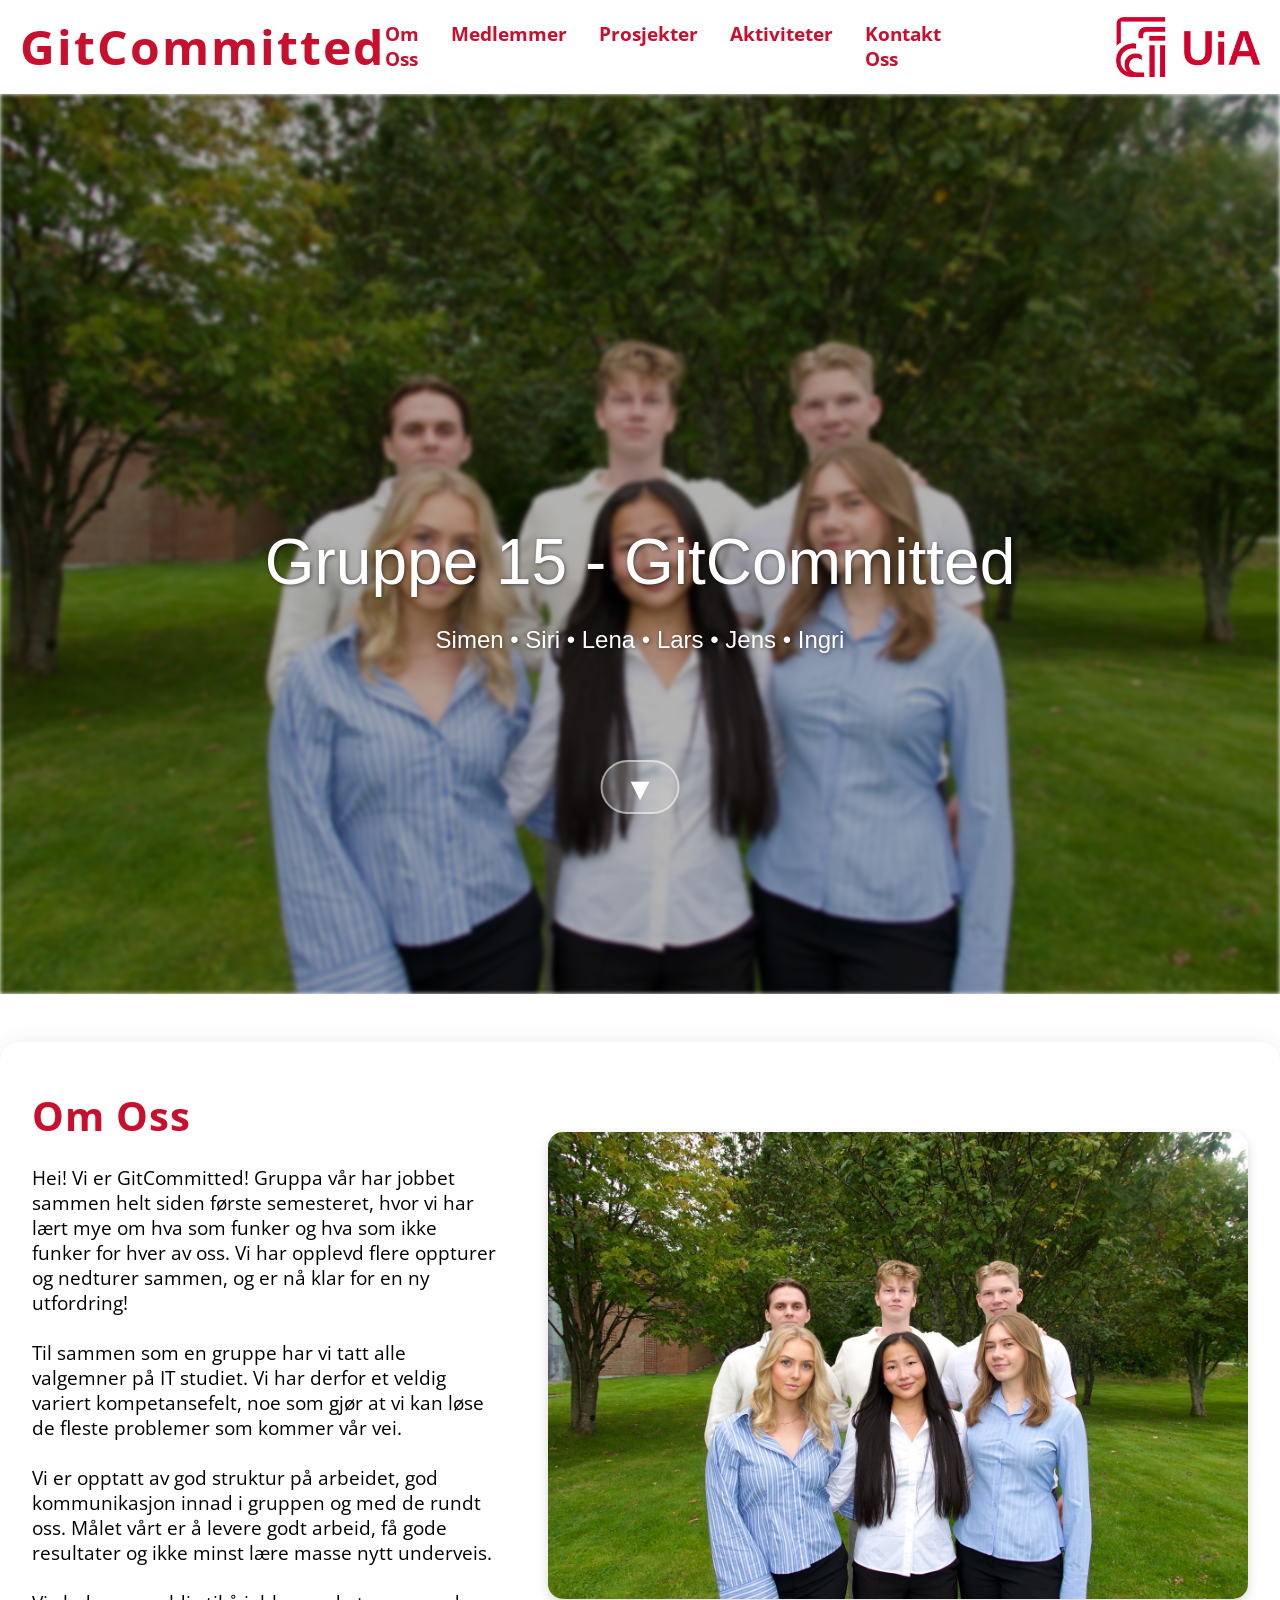
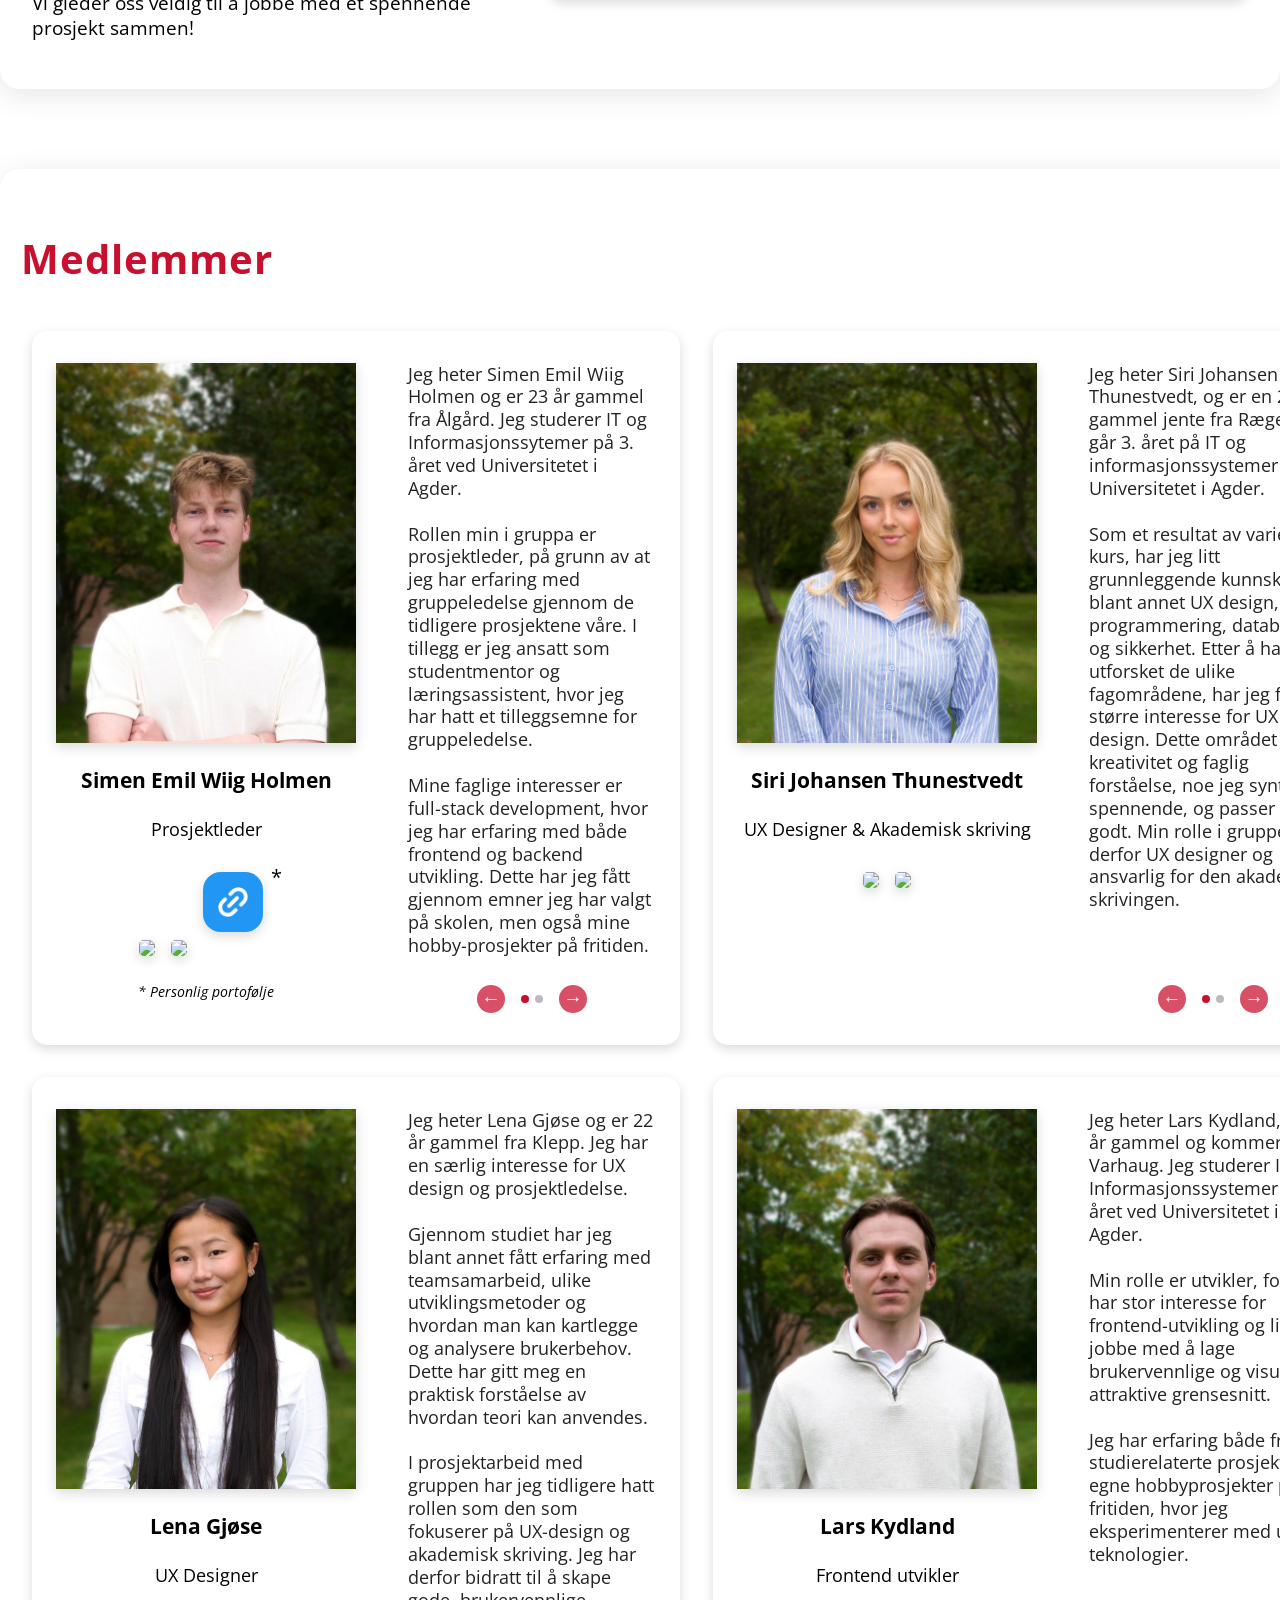
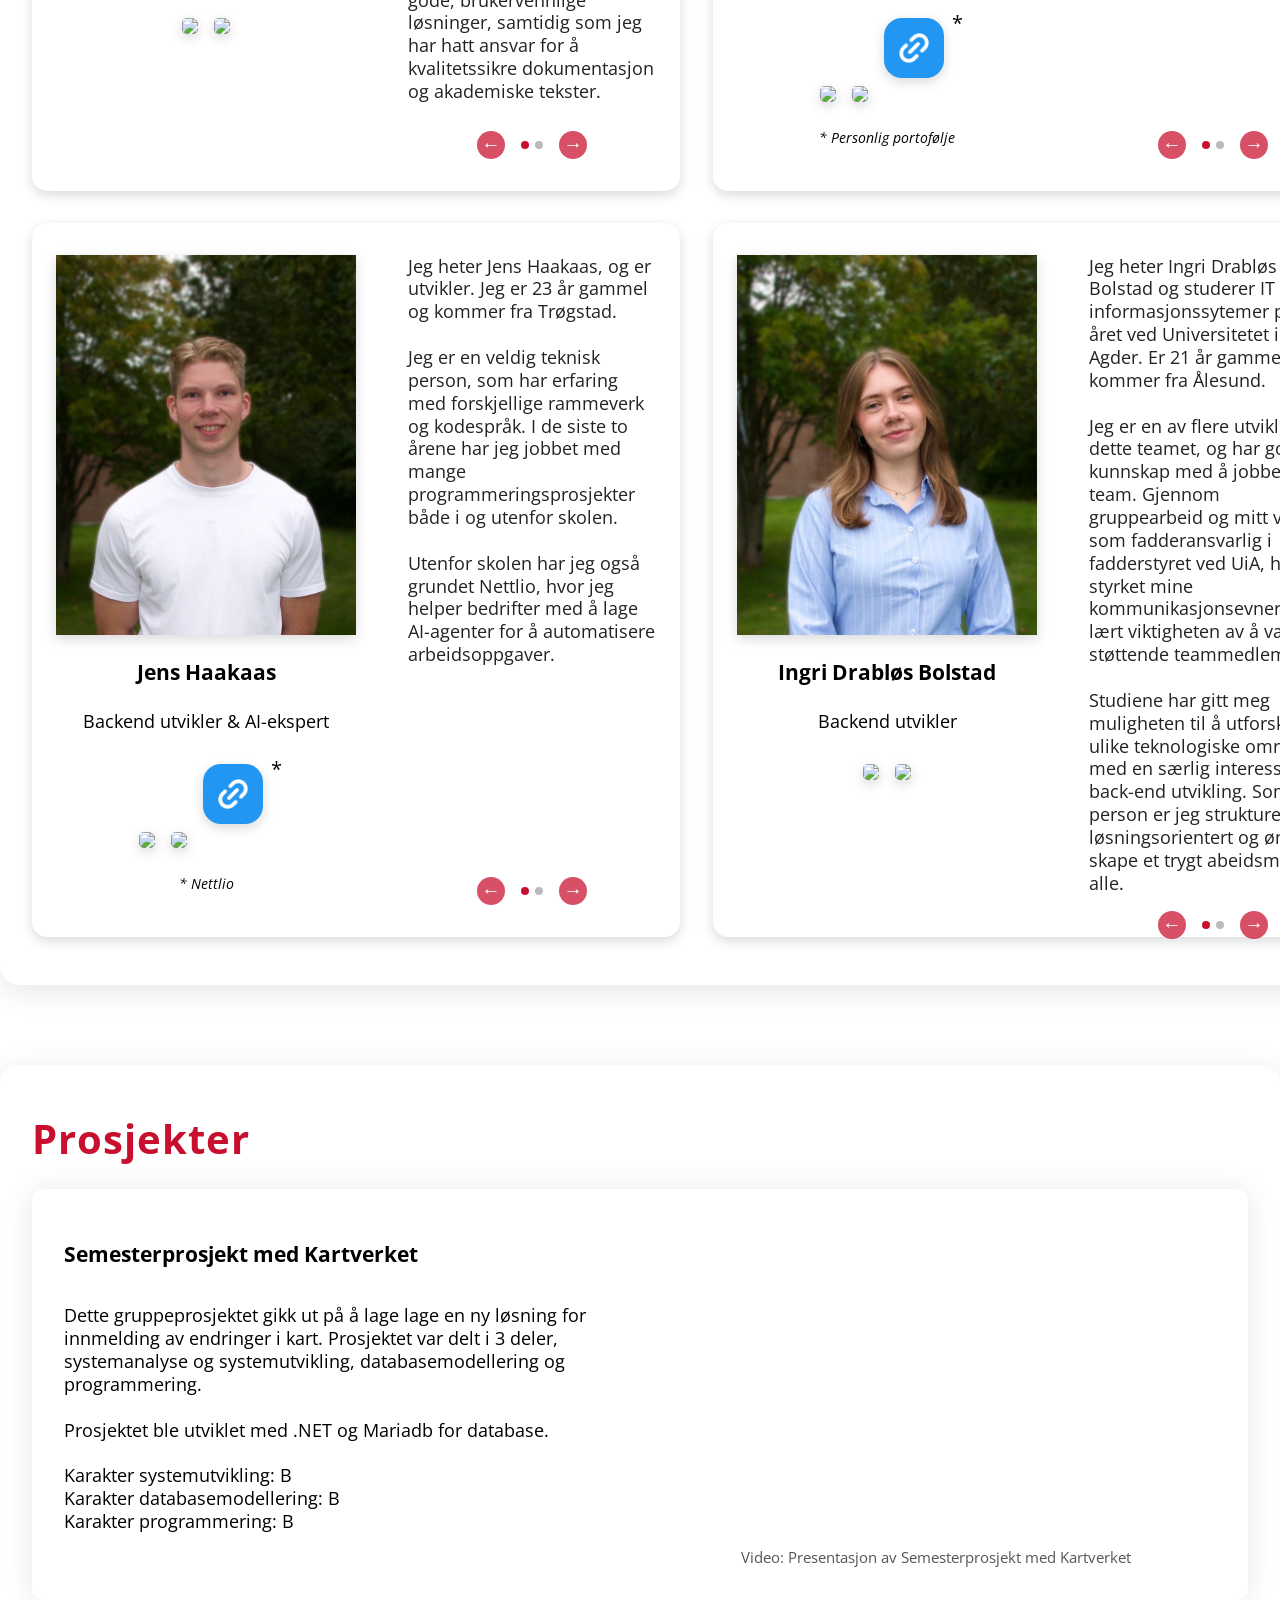
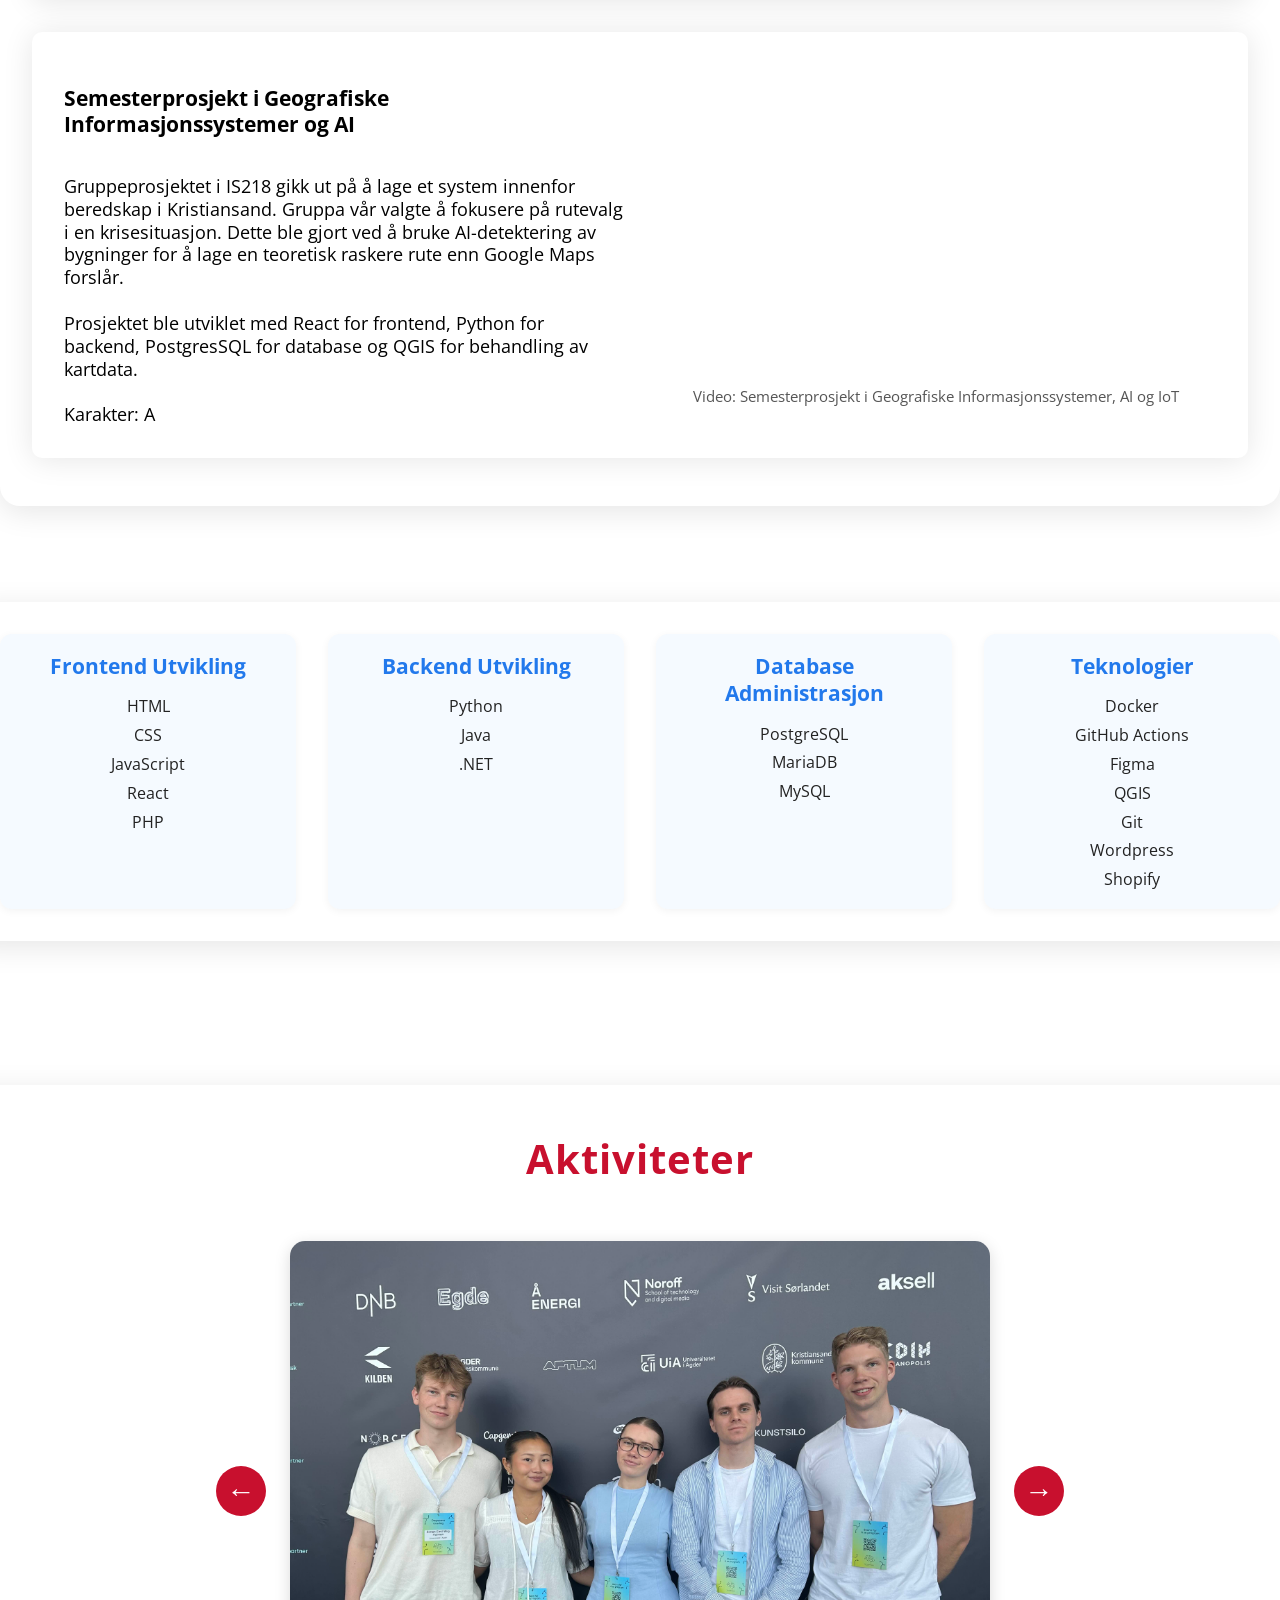
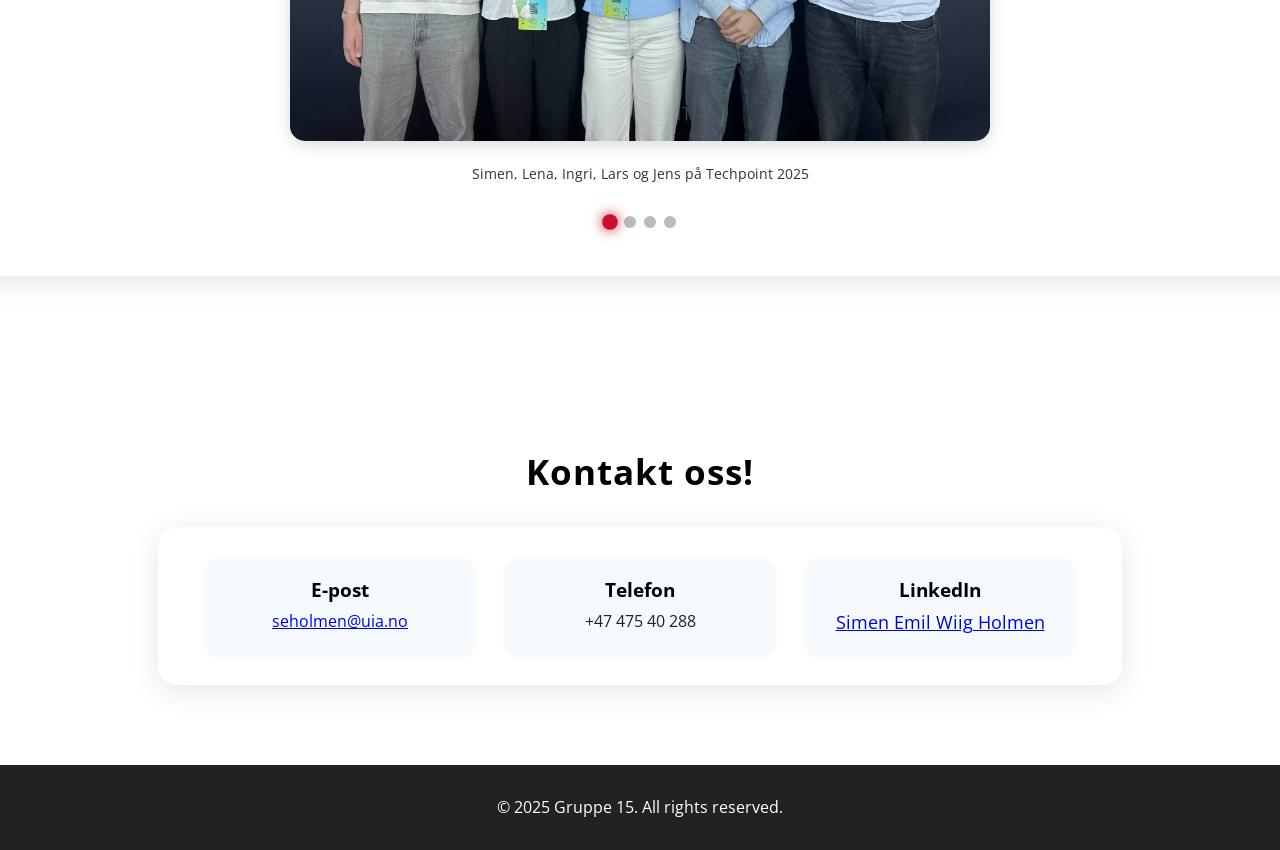
==== index.html @ b27c9c51 "nye bilder og oppdatert informasjon for medlemmene." ====
<!DOCTYPE html>
<html lang="en">

<head>
    <meta charset="UTF-8">
    <meta name="viewport" content="width=device-width, initial-scale=1.0">
    <title>Gruppe 15</title>
    <link href="https://fonts.googleapis.com/css?family=Open+Sans:400,700&display=swap" rel="stylesheet">
    <link rel="stylesheet" href="style.css">
</head>

<body>
    <header>
        <h1 id="group">GitCommitted</h1>
        <nav>
            <ul>
                <li><a href="#omoss">Om Oss</a></li>
                <li><a href="#medlemmer">Medlemmer</a></li>
                <li><a href="#prosjekter">Prosjekter</a></li>
                <li><a href="#aktiviteter">Aktiviteter</a></li>
                <li><a href="#kontaktoss">Kontakt Oss</a></li>
            </ul>
        </nav>
        <div class="header-image">
            <img src="bilder\uia-icon.png" alt="Uia logo">
        </div>
    </header>

    <div class="full-picture">
        <div class="full-picture-bg"></div>
        <div class="full-picture-content">
            <h1>Gruppe 15 - GitCommitted</h1>
            <h2>
                Simen &bull; Siri &bull; Lena &bull; Lars &bull; Jens &bull; Ingri
            </h2>
        </div>
        <div class="scroll-indikator"
            onclick="document.querySelector('.forside-section').scrollIntoView({behavior: 'smooth'})">
        </div>
    </div>
    <div class="forside-section-wrap" id="omoss">
        <div class="forside-section">
            <div class="forside-container">
                <div class="forside-tekst">
                    <h2>Om Oss</h2>
                    <p>
                        Hei! Vi er GitCommitted! Gruppa vår har jobbet sammen
                        helt siden første semesteret, hvor vi har lært mye om hva som
                        funker og hva som ikke funker for hver av oss. Vi har opplevd
                        flere oppturer og nedturer sammen, og er nå klar for en ny utfordring!
                        <br>
                        <br>
                        Til sammen som en gruppe har vi tatt alle valgemner på IT studiet.
                        Vi har derfor et veldig variert kompetansefelt, noe som gjør at vi kan
                        løse de fleste problemer som kommer vår vei.
                        <br><br>
                        Vi er opptatt av god struktur på arbeidet, god kommunikasjon innad i gruppen
                        og med de rundt oss. Målet vårt er å levere godt arbeid,
                        få gode resultater og ikke minst lære masse nytt underveis.
                        <br><br>
                        Vi gleder oss veldig til å jobbe med et spennende prosjekt sammen!
                    </p>
                </div>
                <div class="forside-bilde-container">
                    <img src="bilder/gruppebilde.jpg" alt="gruppebilde">
                </div>
                
            </div>
        </div>
    </div>

    <section id="medlemmer" class="members-section">
        <div class="members-container">
            <h2>Medlemmer</h2>
            <div class="members">
                <div class="member" id="medlemmer">
                    <div class="member-left">
                        <img src="bilder/simen.jpg" alt="Simen Holmen">
                        <h3>Simen Emil Wiig Holmen</h3>
                        <p>Prosjektleder</p>
                        <!-- For å legge inn tekst gå i script.js filen -->
                        <div class="contact-icon">
                            <a href="https://github.com/simholmen" target="_blank" rel="noopener noreferrer">
                                <img src="https://skillicons.dev/icons?i=github" alt="GitHub"/>
                            </a>
                            <a href="https://linkedin.com/in/simenholmen" target="_blank" rel="noopener noreferrer">
                                <img src="https://skillicons.dev/icons?i=linkedin" alt="LinkedIn"/>
                            </a>
                            <a href="https://portfolioreact-simholmens-projects.vercel.app" target="_blank"
                                rel="noopener noreferrer">
                                <img src="bilder/link.png" alt="Link"/>
                            </a>
                            <span class="link-star">*</span>
                        </div>
                        <div class="link-description">* Personlig portofølje</div>
                    </div>
                    <div class="member-right">
                        <div class="member-text-content" id="member-text-0"></div>
                        <div class="member-text-switcher-bottom">
                            <button class="member-text-arrow left" aria-label="Forrige tekst">&#8592;</button>
                            <div class="member-text-dots" id="member-text-dots-0"></div>
                            <button class="member-text-arrow right" aria-label="Neste tekst">&#8594;</button>
                        </div>
                    </div>
                </div>
                <div class="member">
                    <div class="member-left">
                        <img src="bilder/siri.jpg" alt="Siri Johansen Thunestvedt">
                        <h3>Siri Johansen Thunestvedt</h3>
                        <p>UX Designer & Akademisk skriving</p>
                        <div class="contact-icon">
                            <a href="https://github.com/sirijt" target="_blank" rel="noopener noreferrer">
                                <img src="https://skillicons.dev/icons?i=github" alt="GitHub" />
                            </a>
                            <a href="https://www.linkedin.com/in/siri-johansen-thunestvedt-793446262/" target="_blank"
                                rel="noopener noreferrer">
                                <img src="https://skillicons.dev/icons?i=linkedin" alt="LinkedIn" />
                            </a>
                        </div>
                    </div>
                    <div class="member-right">
                        <div class="member-text-content" id="member-text-1"></div>
                        <div class="member-text-switcher-bottom">
                            <button class="member-text-arrow left" aria-label="Forrige tekst">&#8592;</button>
                            <div class="member-text-dots" id="member-text-dots-1"></div>
                            <button class="member-text-arrow right" aria-label="Neste tekst">&#8594;</button>
                        </div>
                    </div>
                </div>
                <div class="member">
                    <div class="member-left">
                        <img src="bilder/lena.jpg" alt="Lena Gjøse">
                        <h3>Lena Gjøse</h3>
                        <p>UX Designer</p>
                        <!-- For å legge inn tekst gå i script.js filen -->
                        <div class="contact-icon">
                            <a href="https://github.com/Lenagjose" target="_blank" rel="noopener noreferrer">
                                <img src="https://skillicons.dev/icons?i=github" alt="GitHub" />
                            </a>
                            <a href="https://www.linkedin.com/in/lena-gjøse-060434380/" target="_blank"
                                rel="noopener noreferrer">
                                <img src="https://skillicons.dev/icons?i=linkedin" alt="LinkedIn" />
                            </a>
                        </div>
                    </div>
                    <div class="member-right">
                        <div class="member-text-content" id="member-text-2"></div>
                        <div class="member-text-switcher-bottom">
                            <button class="member-text-arrow left" aria-label="Forrige tekst">&#8592;</button>
                            <div class="member-text-dots" id="member-text-dots-2"></div>
                            <button class="member-text-arrow right" aria-label="Neste tekst">&#8594;</button>
                        </div>
                    </div>
                </div>
                <div class="member">
                    <div class="member-left">
                        <img src="bilder/lars.jpg" alt="Lars Kydland">
                        <h3>Lars Kydland</h3>
                        <p>Frontend utvikler</p>
                        <!-- For å legge inn tekst gå i script.js filen -->
                        <div class="contact-icon">
                            <a href="https://github.com/Larskyd" target="_blank" rel="noopener noreferrer">
                                <img src="https://skillicons.dev/icons?i=github" alt="GitHub" />
                            </a>
                            <a href="https://www.linkedin.com/in/lars-kydland-aa930135a/" target="_blank"
                                rel="noopener noreferrer">
                                <img src="https://skillicons.dev/icons?i=linkedin" alt="LinkedIn" />
                            </a>
                            <a href="https://portofolie.vercel.app/" target="_blank" rel="noopener noreferrer">
                                <img src="bilder/link.png" alt="Link" />
                            </a>
                            <span class="link-star">*</span>
                        </div>
                        <div class="link-description">* Personlig portofølje</div>
                    </div>
                    <div class="member-right">
                        <div class="member-text-content" id="member-text-3"></div>
                        <div class="member-text-switcher-bottom">
                            <button class="member-text-arrow left" aria-label="Forrige tekst">&#8592;</button>
                            <div class="member-text-dots" id="member-text-dots-3"></div>
                            <button class="member-text-arrow right" aria-label="Neste tekst">&#8594;</button>
                        </div>
                    </div>
                </div>
                <div class="member">
                    <div class="member-left">
                        <img src="bilder/jens.jpg" alt="Jens Haakaas">
                        <h3>Jens Haakaas</h3>
                        <p>Backend utvikler & AI-ekspert</p>
                        <div class="contact-icon">
                            <a href="https://github.com/jenshaak" target="_blank" rel="noopener noreferrer">
                                <img src="https://skillicons.dev/icons?i=github" alt="GitHub" />
                            </a>
                            <a href="https://www.linkedin.com/in/jens-haakaas-a769b82b7/" target="_blank"
                                rel="noopener noreferrer">
                                <img src="https://skillicons.dev/icons?i=linkedin" alt="LinkedIn" />
                            </a>
                            <a href="https://www.nettlio.com" target="_blank" rel="noopener noreferrer">
                                <img src="bilder/link.png" alt="Link" />
                            </a>
                            <span class="link-star">*</span>
                        </div>
                        <div class="link-description">* Nettlio</div>
                    </div>
                    <div class="member-right">
                        <div class="member-text-content" id="member-text-4"></div>
                        <div class="member-text-switcher-bottom">
                            <button class="member-text-arrow left" aria-label="Forrige tekst">&#8592;</button>
                            <div class="member-text-dots" id="member-text-dots-4"></div>
                            <button class="member-text-arrow right" aria-label="Neste tekst">&#8594;</button>
                        </div>
                    </div>
                </div>
                <div class="member">
                    <div class="member-left">
                        <img src="bilder/ingri.jpg" alt="Ingri Drabløs Bolstad">
                        <h3>Ingri Drabløs Bolstad</h3>
                        <p>Backend utvikler</p>
                        <div class="contact-icon">
                            <a href="https://github.com/Ingribolstad" target="_blank" rel="noopener noreferrer">
                                <img src="https://skillicons.dev/icons?i=github" alt="GitHub" />
                            </a>
                            <a href="https://www.linkedin.com/in/ingri-bolstad-04b8112b3/" target="_blank"
                                rel="noopener noreferrer">
                                <img src="https://skillicons.dev/icons?i=linkedin" alt="LinkedIn" />
                            </a>
                        </div>
                    </div>
                    <div class="member-right">
                        <div class="member-text-content" id="member-text-5"></div>
                        <div class="member-text-switcher-bottom">
                            <button class="member-text-arrow left" aria-label="Forrige tekst">&#8592;</button>
                            <div class="member-text-dots" id="member-text-dots-5"></div>
                            <button class="member-text-arrow right" aria-label="Neste tekst">&#8594;</button>
                        </div>
                    </div>
                </div>
            </div>
        </div>
    </section>

    <section id="prosjekter" class="project-section">
        <div class="projects-section">
            <div class="projects-container-alt">
                <div class="projects-tekst">
                    <h2>Prosjekter</h2>
                    <div class="projects-list">
                        <div class="project">
                            <div class="project-left">
                                <h3>Semesterprosjekt med Kartverket</h3>
                                <p>
                                    Dette gruppeprosjektet gikk ut på å lage lage en
                                    ny løsning for innmelding av endringer i kart.
                                    Prosjektet var delt i 3 deler, systemanalyse og systemutvikling,
                                    databasemodellering og programmering.
                                    <br><br>
                                    Prosjektet ble utviklet med .NET og Mariadb for database.
                                    <br><br>
                                    Karakter systemutvikling: B
                                    <br>
                                    Karakter databasemodellering: B
                                    <br>
                                    Karakter programmering: B
                                </p>
                            </div>
                            <div class="project-right">
                                <div class="video-wrapper">
                                    <iframe width="560" height="315"
                                        src="https://www.youtube.com/embed/2wdKq7bwQ64?si=1Cc-zHdL05FqgVoh&amp;start=3"
                                        title="YouTube video player" frameborder="0"
                                        allow="accelerometer; autoplay; clipboard-write; encrypted-media; gyroscope; picture-in-picture; web-share"
                                        referrerpolicy="strict-origin-when-cross-origin" allowfullscreen></iframe>
                                    <div class="video-caption">
                                        Video: Presentasjon av Semesterprosjekt med Kartverket
                                    </div>
                                </div>
                            </div>
                        </div>
                        <div class="project">
                            <div class="project-left">
                                <h3>Semesterprosjekt i Geografiske Informasjonssystemer og AI</h3>
                                <p>
                                    Gruppeprosjektet i IS218 gikk ut på å lage et system innenfor beredskap i
                                    Kristiansand. Gruppa vår valgte å fokusere på rutevalg i en krisesituasjon.
                                    Dette ble gjort ved å bruke AI-detektering av bygninger for å lage
                                    en teoretisk raskere rute enn Google Maps forslår.
                                    <br><br>
                                    Prosjektet ble utviklet med React for frontend, Python for backend,
                                    PostgresSQL for database og QGIS for behandling av kartdata.
                                    <br><br>
                                    Karakter: A
                                </p>
                            </div>
                            <div class="project-right">
                                <iframe width="560" height="315"
                                    src="https://www.youtube.com/embed/ykx_nrhsjtU?si=xj3rMuDB7oAVHyNP"
                                    title="YouTube video player" frameborder="0"
                                    allow="accelerometer; autoplay; clipboard-write; encrypted-media; gyroscope; picture-in-picture; web-share"
                                    referrerpolicy="strict-origin-when-cross-origin" allowfullscreen></iframe>
                                <div class="video-caption">
                                    Video: Semesterprosjekt i Geografiske Informasjonssystemer,
                                    AI og IoT
                                </div>
                            </div>
                        </div>
                    </div>
                </div>
            </div>
        </div>
    </section>

    <section id="kompetanse">
        <div class="kompetanse-section">
            <div class="kompetanse-container">
                <div class="kompetanse-box">
                    <h3>Frontend Utvikling</h3>
                    <ul>
                        <li>HTML</li>
                        <li>CSS</li>
                        <li>JavaScript</li>
                        <li>React</li>
                        <li>PHP</li>
                    </ul>
                </div>
                <div class="kompetanse-box">
                    <h3>Backend Utvikling</h3>
                    <ul>
                        <li>Python</li>
                        <li>Java</li>
                        <li>.NET</li>
                    </ul>
                </div>
                <div class="kompetanse-box">
                    <h3>Database Administrasjon</h3>
                    <ul>
                        <li>PostgreSQL</li>
                        <li>MariaDB</li>
                        <li>MySQL</li>
                    </ul>
                </div>
                <div class="kompetanse-box">
                    <h3>Teknologier</h3>
                    <ul>
                        <li>Docker</li>
                        <li>GitHub Actions</li>
                        <li>Figma</li>
                        <li>QGIS</li>
                        <li>Git</li>
                        <li>Wordpress</li>
                        <li>Shopify</li>
                    </ul>
                </div>
            </div>
        </div>
    </section>

    <section id="aktiviteter" class="activities-section">
        <div class="activities-section">
            <div class="activities-container-alt">
                <div class="activities-tekst">
                    <h2>Aktiviteter</h2>
                    <div class="activity-gallery">
                        <button class="gallery-arrow left" aria-label="Forrige bilde">&#8592;</button>
                        <img id="gallery-image" src="bilder/gallery1.jpg" alt="Galleri bilde" />
                        <button class="gallery-arrow right" aria-label="Neste bilde">&#8594;</button>
                    </div>
                    <div class="gallery-caption" id="gallery-caption">Bilde 1 av 4</div>
                    <div class="gallery-dots" id="gallery-dots"></div>
                </div>
            </div>
        </div>
    </section>

    <section id="kontaktoss" class="contact-info-section">
        <h2>Kontakt oss!</h2>
        <div class="contact-info-container">
            <div class="contact-info-box">
                <h3>E-post</h3>
                <p>
                    <a href="mailto:seholmen@uia.no">seholmen@uia.no</a>
                </p>
            </div>
            <div class="contact-info-box">
                <h3>Telefon</h3>
                <p>+47 475 40 288</p>
            </div>
            <div class="contact-info-box">
                <h3>LinkedIn</h3>
                <a href="https://linkedin.com/in/simenholmen">Simen Emil Wiig Holmen</a>
            </div>
        </div>
    </section>

    <footer>
        <p>&copy; 2025 Gruppe 15. All rights reserved.</p>
    </footer>
</body>

<script src="https://code.jquery.com/jquery-3.6.0.min.js"></script>
<script src="script.js"></script>

</html>
---- style.css ----
html {
    scroll-behavior: smooth;
}

body {
    font-family: 'Open Sans', sans-serif;
    margin: 0;
    padding: 0;
    background: white;
    box-sizing: border-box;
    overflow-x: hidden;
    font-size: 1.1rem;
    line-height: 1.3;
    color: #000000;
}

header {
    background: white;
    color: #C8102E;
    padding: 1rem 0;
    display: flex;
    justify-content: space-between;
    align-items: center;
}

header h1 {
    font-size: 3rem;
    margin: 0 0 0 20px;
    letter-spacing: 2px;
    flex: 1;

}

header nav {
    flex: 1;
    display: flex;
    justify-content: center;
}

header ul {
    list-style: none;
    margin: 0;
    padding: 0;
    display: flex;
    gap: 2rem;
    font-size: 1.2rem;
}

.header-image {
    flex: 1;
    display: flex;
    justify-content: flex-end;
    margin-right: 20px;
}

.header-image img {
    height: 60px;
    width: auto;
    border-radius: 8px;
}

header ul li a {
    color: #C8102E;
    text-decoration: none;
    font-weight: bold;
    transition: color 0.2s;
}

header ul li a:hover {
    color: #2279ec;
}

.full-picture {
    position: relative;
    width: 100%;
    height: 100vh;
    min-height: 400px;
    overflow: hidden;
    display: flex;
    align-items: center;
    justify-content: center;
}

.full-picture-bg {
    position: absolute;
    top: 0;
    left: 0;
    right: 0;
    bottom: 0;
    background-image: url("bilder/gruppebilde.jpg");
    background-position: bottom center;
    background-size: cover;
    background-repeat: no-repeat;
    filter: blur(2px) brightness(0.7);
    z-index: 1;
    will-change: transform;
    transition: filter 0.2s;
}

.full-picture-content {
    position: relative;
    z-index: 3;
    padding: 15% 0 10%;
    max-width: 900px;
    margin-left: auto;
    margin-right: auto;
    color: white;
    text-shadow: 1px 1px 4px rgba(0, 0, 0, 0.5);
    font-family: "Montserrat", Arial, sans-serif;
    text-align: center;
}

.scroll-indikator {
    position: absolute;
    bottom: 20%;
    left: 50%;
    transform: translateX(-50%);
    animation: bounce 2s infinite;
    cursor: pointer;
    border-radius: 30px;
    width: 75px;
    height: 50px;
    background: rgba(255, 255, 255, 0.2);
    border: 2px solid rgba(255, 255, 255, 0.5);
    display: flex;
    align-items: center;
    justify-content: center;
    z-index: 4;
}

.scroll-indikator:hover {
    transition: 0.2s;
    background-color: #C8102E;
}

.scroll-indikator::after {
    content: '▼';
    color: white;
    font-size: 2rem;
    font-weight: bold;
}

@keyframes bounce {

    0%,
    20%,
    50%,
    80%,
    100% {
        transform: translateX(-50%) translateY(0);
    }

    40% {
        transform: translateX(-50%) translateY(-10px);
    }

    60% {
        transform: translateX(-50%) translateY(-5px);
    }
}

.full-picture-content h1 {
    font-size: 4rem;
    font-weight: 500;
    margin-bottom: 1rem;
}

.full-picture-content h2 {
    font-size: 1.5rem;
    font-weight: 400;
}

.forside-section-wrap {
    position: relative;
}

.forside-section {
    position: relative;
    max-width: 1400px;
    margin-left: auto;
    margin-right: auto;
    padding: 40px 0;
}

.forside-section {
    padding: 3rem 0;
    display: flex;
    justify-content: center;
    align-items: center;
}

.forside-container {
    background: #ffffff;
    padding: 3rem 2rem;
    border-radius: 20px;
    box-shadow: 0 6px 30px rgba(0, 0, 0, 0.1);
    transition: all 0.3s ease, box-shadow 0.3s ease;
    margin: 0 auto;
    width: 1400px;
    display: flex;
    align-items: center;
    gap: 3rem;
}

.forside-container:hover {
    box-shadow: 0 12px 40px rgba(0, 0, 0, 0.25);
    transform: translateY(-5px);
}

.forside-bilde-container {
    flex: 0 0 700px;
    display: flex;
    justify-content: center;
    align-items: center;
}

.forside-bilde-container img {
    width: 100%;
    height: auto;
    border-radius: 15px;
    box-shadow: 0 4px 12px rgba(0, 0, 0, 0.15);
    transition: transform 0.3s ease, box-shadow 0.3s ease;
}

.forside-tekst {
    flex: 1;
    display: flex;
    flex-direction: column;
    gap: 1.5rem;
}

.forside-tekst h2 {
    font-size: 2.5rem;
    margin: 0;
    color: #C8102E;
    letter-spacing: 1px;
}

.forside-tekst p {
    font-size: 1.2rem;
    line-height: 1.3;
    margin: 0;
    color: #000000;
}

.members-section {
    padding: 2rem 0;
    text-align: left;
}

.members-section h2 {
    border-radius: 20px;
    font-size: 30px;
    box-shadow: 0 0 4px 12px rgba(0, 0, 0, 0, 0.1);
    display: flex;
    align-items: center;
    justify-content: center;
    width: 165px;
    height: auto;
    padding: 1rem 2rem;
    margin: 0 auto 0 auto;
    margin-bottom: 25px;
}

.members-container {
    background: #ffffff;
    /* Bakgrunnsfargen for medlemmer-seksjonen */
    padding: 3rem 2rem;
    border-radius: 20px;
    box-shadow: 0 6px 30px rgba(0, 0, 0, 0.1);
    margin: 0 auto 0 auto;
    width: 1330px;
    justify-items: center;
    transition: all 0.5s ease;
}

.members-container h2 {
    font-size: 2.5rem;
    margin: 0;
    color: #C8102E;
    letter-spacing: 1px;
    margin-bottom: 30px;
}

.members {
    display: grid;
    grid-template-columns: repeat(2, 1fr);
    justify-content: center;
    gap: 2rem;
    transition: all 0.5s ease;
}

.member {
    display: flex;
    flex-direction: row;
    align-items: flex-start;
    justify-content: space-between;
    background: #ffffff;
    border-radius: 15px;
    padding: 2rem 1.5rem;
    box-shadow: 0 4px 12px rgba(0, 0, 0, 0.15);
    transition: all 0.3s ease, box-shadow 0.3s ease;
    width: 600px;
    height: 650px;
    gap: 2rem;
}

.member p {
    font-size: 1.1rem;
    line-height: 1.3;
    margin: 0;
    color: #000000;
}

.member-left {
    flex: 0 0 180px;
    display: flex;
    gap: 1rem;
    flex-direction: column;
    align-items: center;
}

.member-right {
    flex: 1;
    padding-left: 20px;
    text-align: left;
    display: flex;
    flex-direction: column;
    align-items: center;
    justify-content: space-between; /* Add this to push content to top and bottom */
    height: 100%; /* Ensure it fills the parent */
}

.member-text-switcher {
    display: flex;
    align-items: center;
    gap: 1rem;
    margin-bottom: 0.5rem;
}

.member-text-arrow {
    background: #c8102fbb;
    color: #fff;
    border: none;
    border-radius: 50%;
    width: 28px;
    height: 28px;
    font-size: 1.2rem;
    cursor: pointer;
    transition: background 0.2s;
    display: flex;
    align-items: center;
    justify-content: center;
}

.member-text-arrow:hover {
    background: #2279ec;
}

.member-text-content {
    min-width: 200px;
    max-width: 350px;
    text-align: left;
    font-size: 1.1rem;
    line-height: 1.3;
    color: #222;
    transition: opacity 0.2s;
}

.member-text-switcher-bottom {
    display: flex;
    justify-content: center;
    align-items: center;
    gap: 1rem;
    margin-top: 1rem;
    width: 100%;
}

.member-text-dots {
    display: flex;
    justify-content: center;
    align-items: center;
    gap: 0.4rem;
    margin: 0;
}

.member-text-dot {
    width: 8px;
    height: 8px;
    border-radius: 50%;
    background: #bbb;
    transition: background 0.2s;
    cursor: pointer;
    border: none;
    outline: none;
    padding: 0;
}

.member-text-dot.active {
    background: #C8102E;
}

.member h3 {
    margin-bottom: 0.5rem;
    margin-top: 0;
    font-size: 1.3rem;
}

.member .rolle {
    margin-bottom: 0.5rem;
    margin-top: 0.2rem;
}

.member .contact-icon {
    margin-top: 0.5rem;

}

.member img {
    width: 300px;
    height: 380px;
    object-fit: cover;
    object-position: center top;
    margin-bottom: 0.5rem;
    background: #eee;
    box-shadow: 0 4px 12px rgba(0, 0, 0, 0.15);
    border-radius: 0px;
}


.contact-icon {
    margin-top: 0.5rem;
    font-size: 0;
    cursor: pointer;
}

.contact-icon img {
    width: 60px;
    height: 60px;
    border-radius: 30%;
    border: none;
    object-position: center;
    margin: 0.5rem;
    cursor: pointer;
}
.contact-icon img:hover {
    transform: scale(1.07);
    box-shadow: 0 4px 20px rgba(0, 0, 0, 0.25);
    transition: all 0.3s ease;
    cursor: pointer;
}

.link-star {
    font-size: 20px;
    vertical-align: top;
}

.link-description {
    display: block;
    font-size: 14px;
    margin-top: 0.2em;
    text-align: center;
    font-style: italic;
}


.projects-section {
    position: relative;
    max-width: 1400px;
    margin-left: auto;
    margin-right: auto;
    padding: 40px 0;
    padding: 3rem 0;
    display: flex;
    justify-content: center;
    align-items: center;
}

.projects-container-alt {
    background: #ffffff;
    /* Bakgrunnsfargen for prosjekter-seksjonen */
    padding: 3rem 2rem;
    border-radius: 20px;
    box-shadow: 0 6px 30px rgba(0, 0, 0, 0.1);
    transition: all 0.3s ease, box-shadow 0.3s ease;
    margin: 0 auto;
    width: 1400px;
    display: flex;
    align-items: center;
    gap: 3rem;
}

.projects-tekst {
    flex: 1;
    display: flex;
    flex-direction: column;
    gap: 1.5rem;
}

.projects-tekst h2 {
    font-size: 2.5rem;
    margin: 0;
    color: #C8102E;
    letter-spacing: 1px;
}

.projects-list {
    flex: 1;
    display: flex;
    flex-direction: column;
    justify-content: flex-start;
    align-items: stretch;
    gap: 2rem;
}

.project {
    display: flex;
    flex-direction: row;
    align-items: flex-start;
    background: #ffffff;
    border-radius: 10px;
    padding: 2rem 2rem;
    min-width: 220px;
    max-width: 1300px;
    box-shadow: 0 2px 30px rgba(0, 0, 0, 0.1);
    gap: 2rem;
    transition: all 0.3s ease, box-shadow 0.3s ease;
}

.project:hover {
    box-shadow: 0 12px 40px rgba(0, 0, 0, 0.25);
    transform: translateY(-5px);
}

.project p {
    font-size: 1.1rem;
    line-height: 1.3;
    margin: 0;
    color: #000000;
}

.project-left {
    flex: 2;
    display: flex;
    flex-direction: column;
    gap: 1rem;
}


.project-right {
    display: flex;
    flex-direction: column;
    align-items: center;
    justify-content: flex-start;
}

.project img {
    width: 100px;
    height: auto;
    border-radius: 10px;
    box-shadow: 0 4px 12px rgba(0, 0, 0, 0.15);
    transition: transform 0.3s ease, box-shadow 0.3s ease;
}

.video-caption {
    font-size: 0.95rem;
    color: #555;
    margin-top: 0.5rem;
    text-align: center;
}

.activities-section {
    position: relative;
    max-width: 1400px;
    margin-left: auto;
    margin-right: auto;
    padding: 40px 0;
    padding: 3rem 0;
    display: flex;
    justify-content: center;
    align-items: center;
}

.activities-container-alt {
    background: #ffffff;
    /* Bakgrunnsfargen for aktiviteter-seksjonen */
    padding: 3rem 2rem;
    border-radius: 20px;
    box-shadow: 0 6px 30px rgba(0, 0, 0, 0.1);
    transition: all 0.3s ease, box-shadow 0.3s ease;
    margin: 0 auto;
    width: 1400px;
    display: flex;
    align-items: center;
    gap: 3rem;
}

.activities-tekst {
    flex: 1;
    display: flex;
    flex-direction: column;
    gap: 1.5rem;
}

.activities-tekst h2 {
    font-size: 2.5rem;
    margin: 0;
    color: #C8102E;
    letter-spacing: 1px;
    text-align: center;
}

.activities-list {
    flex: 1;
    display: flex;
    flex-direction: column;
    justify-content: flex-start;
    align-items: stretch;
    gap: 2rem;
}

.activity {
    display: flex;
    flex-direction: row;
    align-items: flex-start;
    background: #ffffff;
    border-radius: 10px;
    padding: 2rem 2rem;
    min-width: 220px;
    max-width: 1300px;
    box-shadow: 0 2px 30px rgba(0, 0, 0, 0.1);
    gap: 2rem;
}

.activity p {
    font-size: 1.1rem;
    line-height: 1.3;
    margin: 0;
    color: #000000;
}

.activity-gallery {
    display: flex;
    align-items: center;
    justify-content: center;
    gap: 1.5rem;
    margin: 2rem 0 0rem 0;
}

.activity-gallery img {
    width: 700px;
    max-width: 90vw;
    height: 500px;
    object-fit: cover;
    border-radius: 15px;
    box-shadow: 0 4px 16px rgba(0, 0, 0, 0.15);
    transition: all 0.5s ease;
    opacity: 1;

}

.activity-gallery img.fade-out {
    opacity: 0;
}

.activity-gallery img:hover {
    box-shadow: 0 12px 40px rgba(0, 0, 0, 0.25);
    transform: translateY(-5px);
}

.gallery-arrow {
    background: rgb(200, 16, 46);
    color: #fff;
    border: none;
    border-radius: 50%;
    width: 50px;
    height: 50px;
    font-size: 1.8rem;
    cursor: pointer;
    transition: all 0.3s ease;
    display: flex;
    align-items: center;
    justify-content: center;
    backdrop-filter: blur(10px);

}

.gallery-arrow:hover {
    background: rgb(200, 16, 46);
    transform: scale(1.1);
    box-shadow: 0 4px 20px rgba(200, 16, 46, );
}

.gallery-caption {
    text-align: center;
    font-size: 0.9rem;
    color: #333;
    margin-top: 0;
}

.gallery-dots {
    display: flex;
    justify-content: center;
    align-items: center;
    gap: 0.5rem;
    margin-top: 0.5rem;
}

.gallery-dot {
    width: 12px;
    height: 12px;
    border-radius: 50%;
    background: #bbb;
    transition: all 0.3s ease;
    cursor: pointer;
    border: none;
    outline: none;
    padding: 0;
}

.gallery-dot:hover {
    transform: scale(1.2);
    background: #888;
}

.gallery-dot.active {
    background: #C8102E;
    transform: scale(1.3);
    box-shadow: 0 0 10px rgb(200, 16, 46);
}

#about {
    background: #ffffff;
    padding: 2rem 0;
    margin: 20px;
}

.about-members {
    display: flex;
    flex-wrap: wrap;
    justify-content: center;
    gap: 2rem;
}

.about-member {
    background: #dd4848;
    border-radius: 10px;
    box-shadow: 0 2px 8px rgba(0, 0, 0, 0.05);
    padding: 1rem 2rem;
    max-width: 300px;
    min-width: 220px;
}

.about-member p {
    line-height: 25px;
}

.kompetanse-section {
    display: flex;
    justify-content: center;
    align-items: center;
    padding: 3rem 0;
}

.kompetanse-container {
    background: #ffffff;
    border-radius: 20px;
    box-shadow: 0 6px 30px rgba(0, 0, 0, 0.1);
    padding: 2rem 2rem;
    display: flex;
    flex-direction: row;
    gap: 2rem;
    max-width: 1330px;
    width: 100%;
    justify-content: center;
}

.kompetanse-box {
    background: #f5faff;
    border-radius: 12px;
    box-shadow: 0 2px 8px rgba(0, 0, 0, 0.05);
    padding: 1.2rem 1.5rem;
    width: 300px;
    min-width: 150px;
    text-align: center;
    display: flex;
    flex-direction: column;
    align-items: center;
    transition: all 0.3s ease, box-shadow 0.3s ease;
}

.kompetanse-box:hover {
    box-shadow: 0 12px 40px rgba(0, 0, 0, 0.25);
    transform: translateY(-5px);
}

.kompetanse-box h3 {
    margin: 0 0 1rem 0;
    font-size: 1.3rem;
    color: #2279ec;
}

.kompetanse-box ul {
    list-style: none;
    padding: 0;
    margin: 0;
    display: flex;
    flex-direction: column;
    gap: 0.5rem;
}

.kompetanse-box li {
    font-size: 1rem;
    color: #222;
    background: none;
}

.komperanse-box p {
    font-size: 1.1rem;
    line-height: 1.3;
    margin: 0;
    color: #000000;
}

.contact-info-section {
    padding: 3rem 0;
    display: flex;
    flex-direction: column;
    align-items: center;
}

.contact-info-section h2 {
    text-align: center;
    font-size: 2.2rem;
    margin-bottom: 2rem;
    letter-spacing: 1px;
}

.contact-info-container {
    background: #fff;
    border-radius: 20px;
    box-shadow: 0 6px 30px rgba(0, 0, 0, 0.1);
    padding: 2rem 2rem;
    display: flex;
    flex-direction: row;
    gap: 2rem;
    max-width: 900px;
    width: 100%;
    justify-content: center;
}

.contact-info-box {
    background: #f5faff;
    border-radius: 12px;
    box-shadow: 0 2px 8px rgba(0, 0, 0, 0.05);
    padding: 1.2rem 1.5rem;
    width: 220px;
    text-align: center;
}

.contact-info-box h3 {
    margin: 0 0 0.5rem 0;
    font-size: 1.2rem;
}

.contact-info-box p {
    margin: 0;
    color: #222;
    font-size: 1rem;
    text-decoration: none;
}


footer {
    background: #222;
    color: #fff;
    text-align: center;
    padding: 1rem 0;
    margin-top: 2rem;
    font-size: 1rem;
}

@media (max-width: 800px) {

    .members,
    .about-members,
    .projects {
        flex-direction: column;
        align-items: center;
    }
}
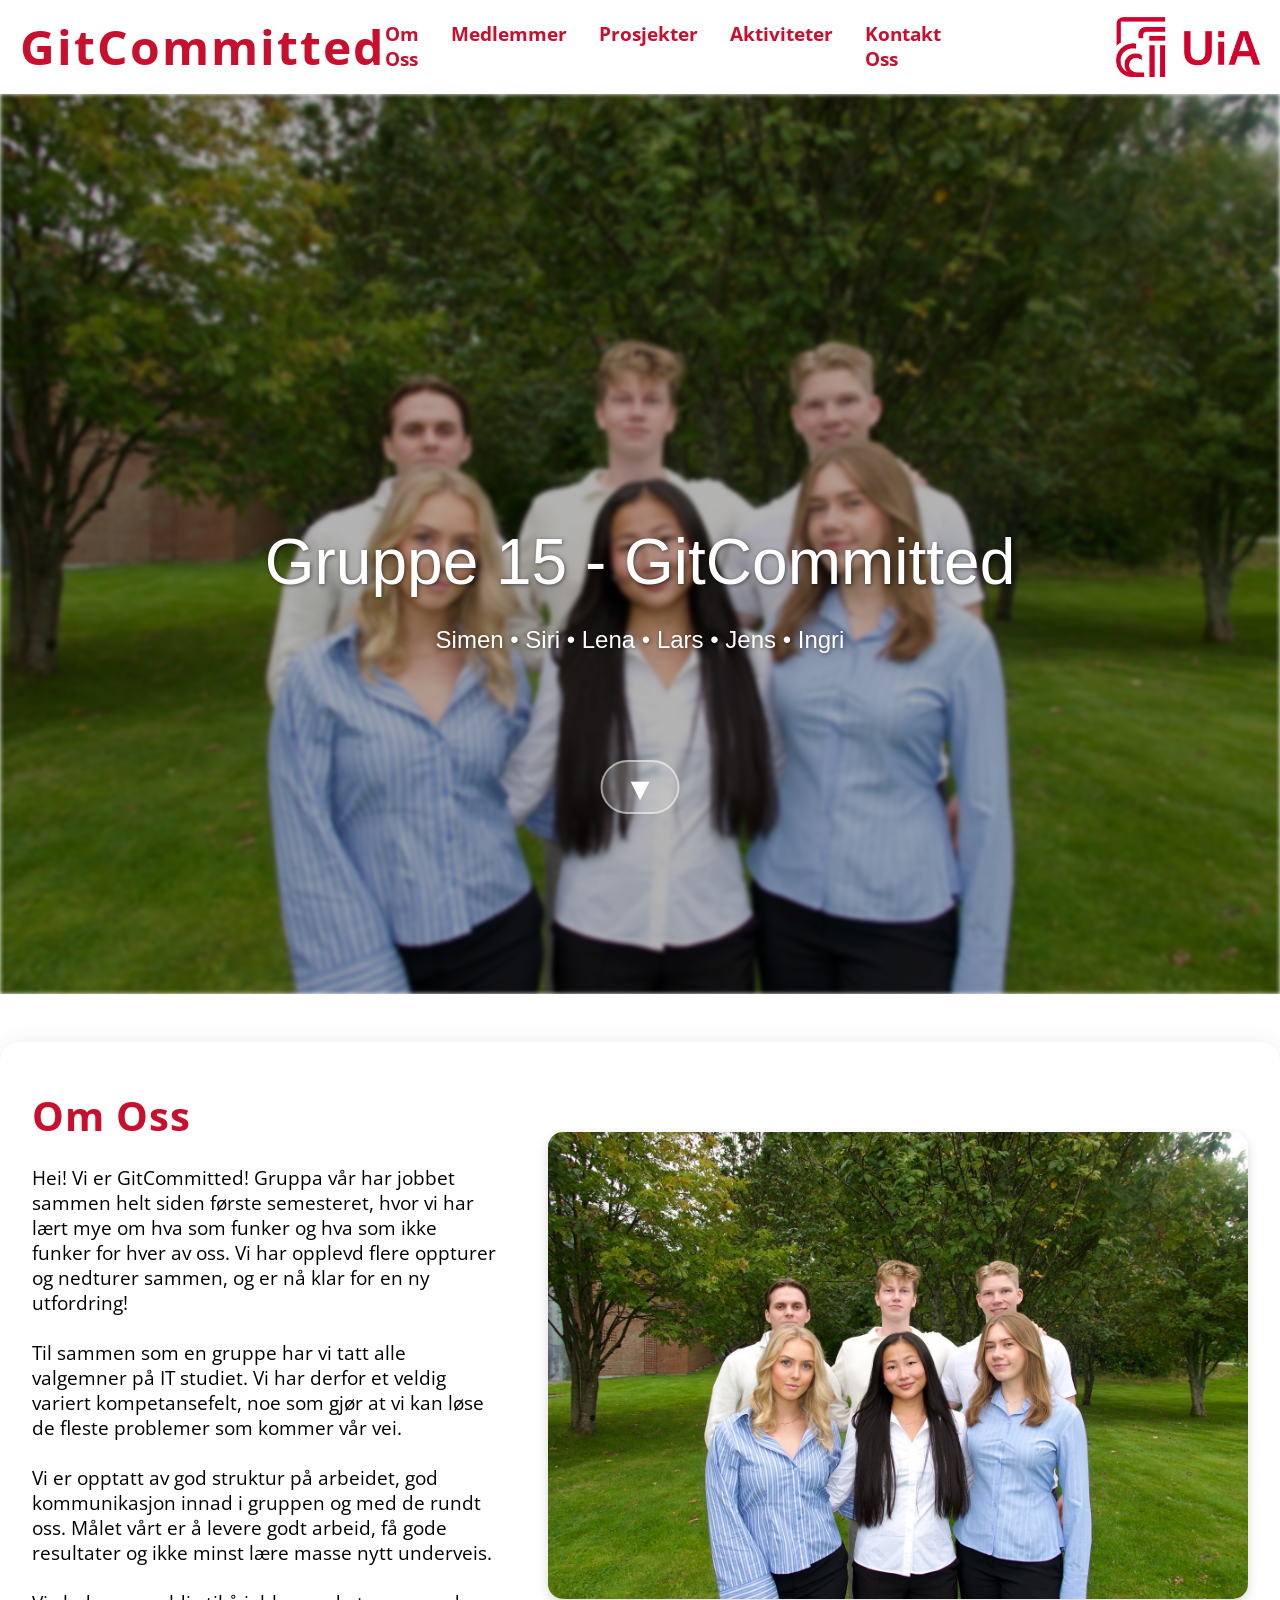
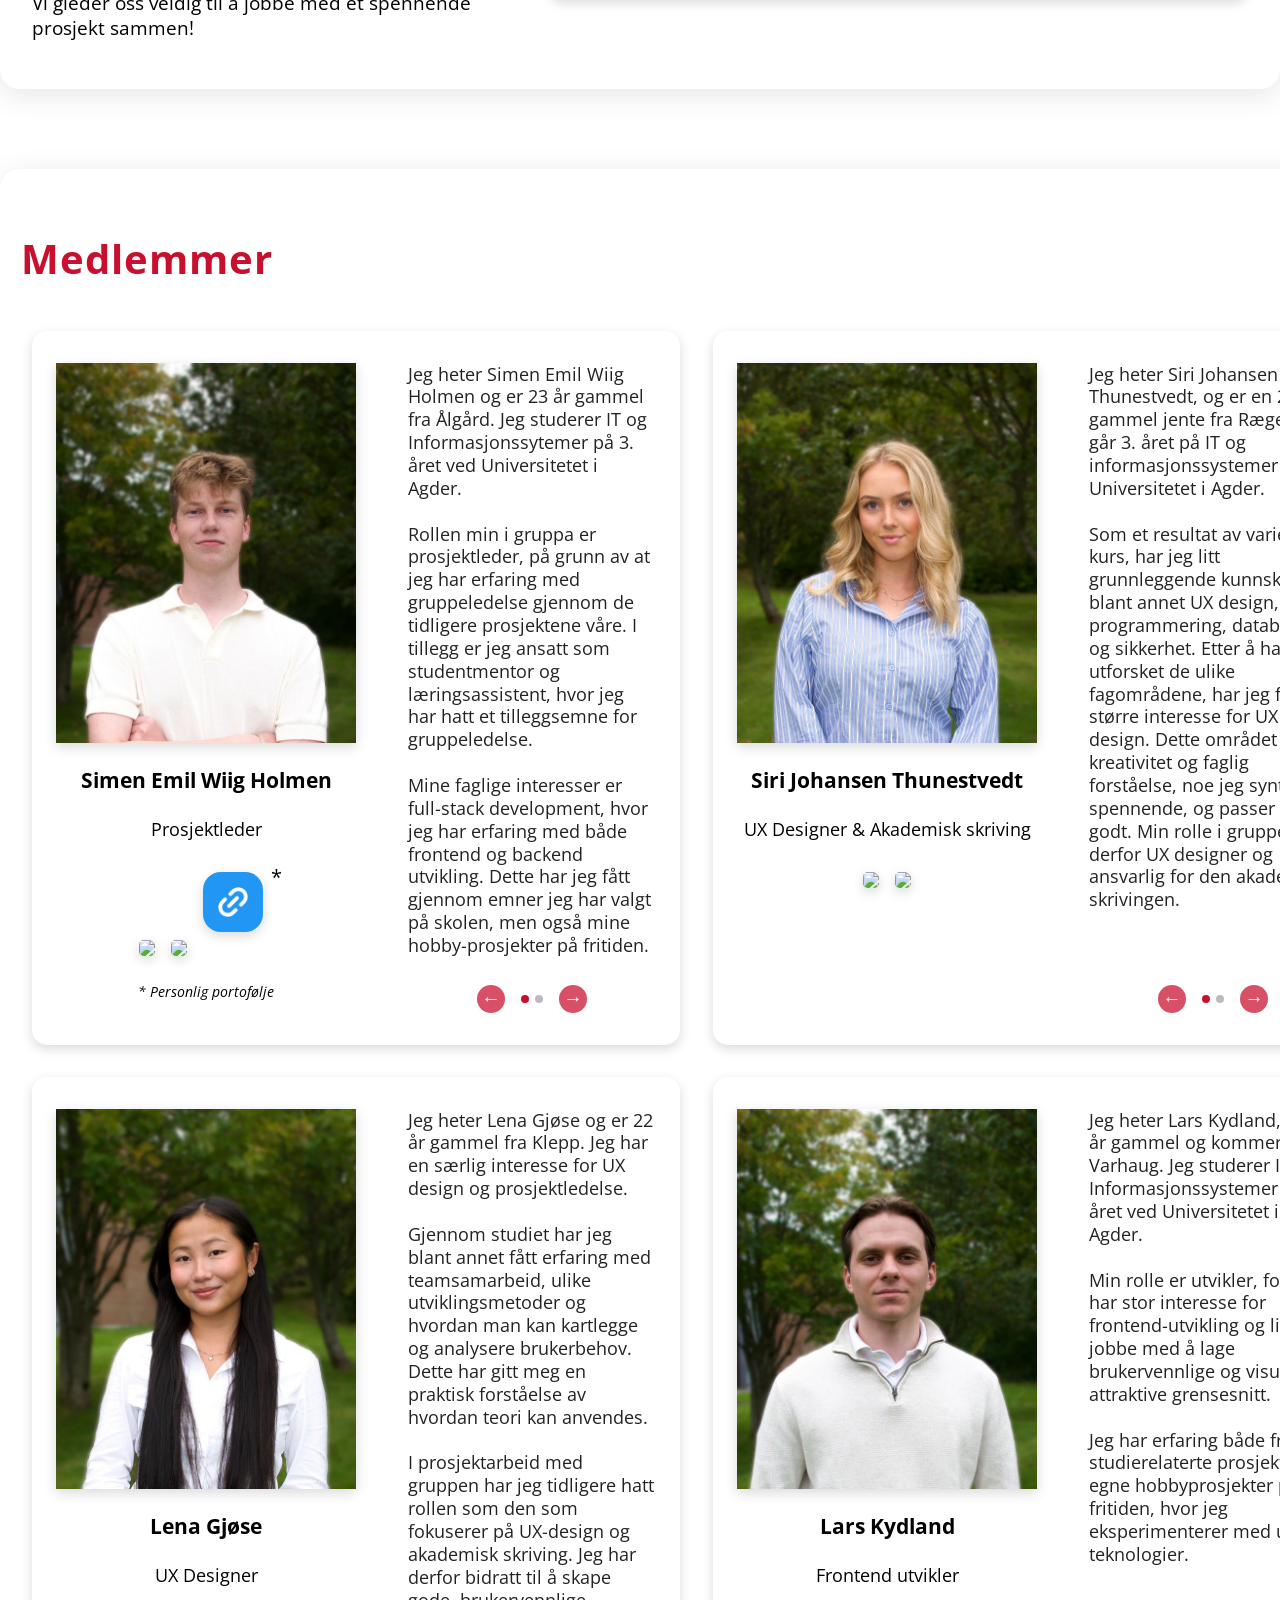
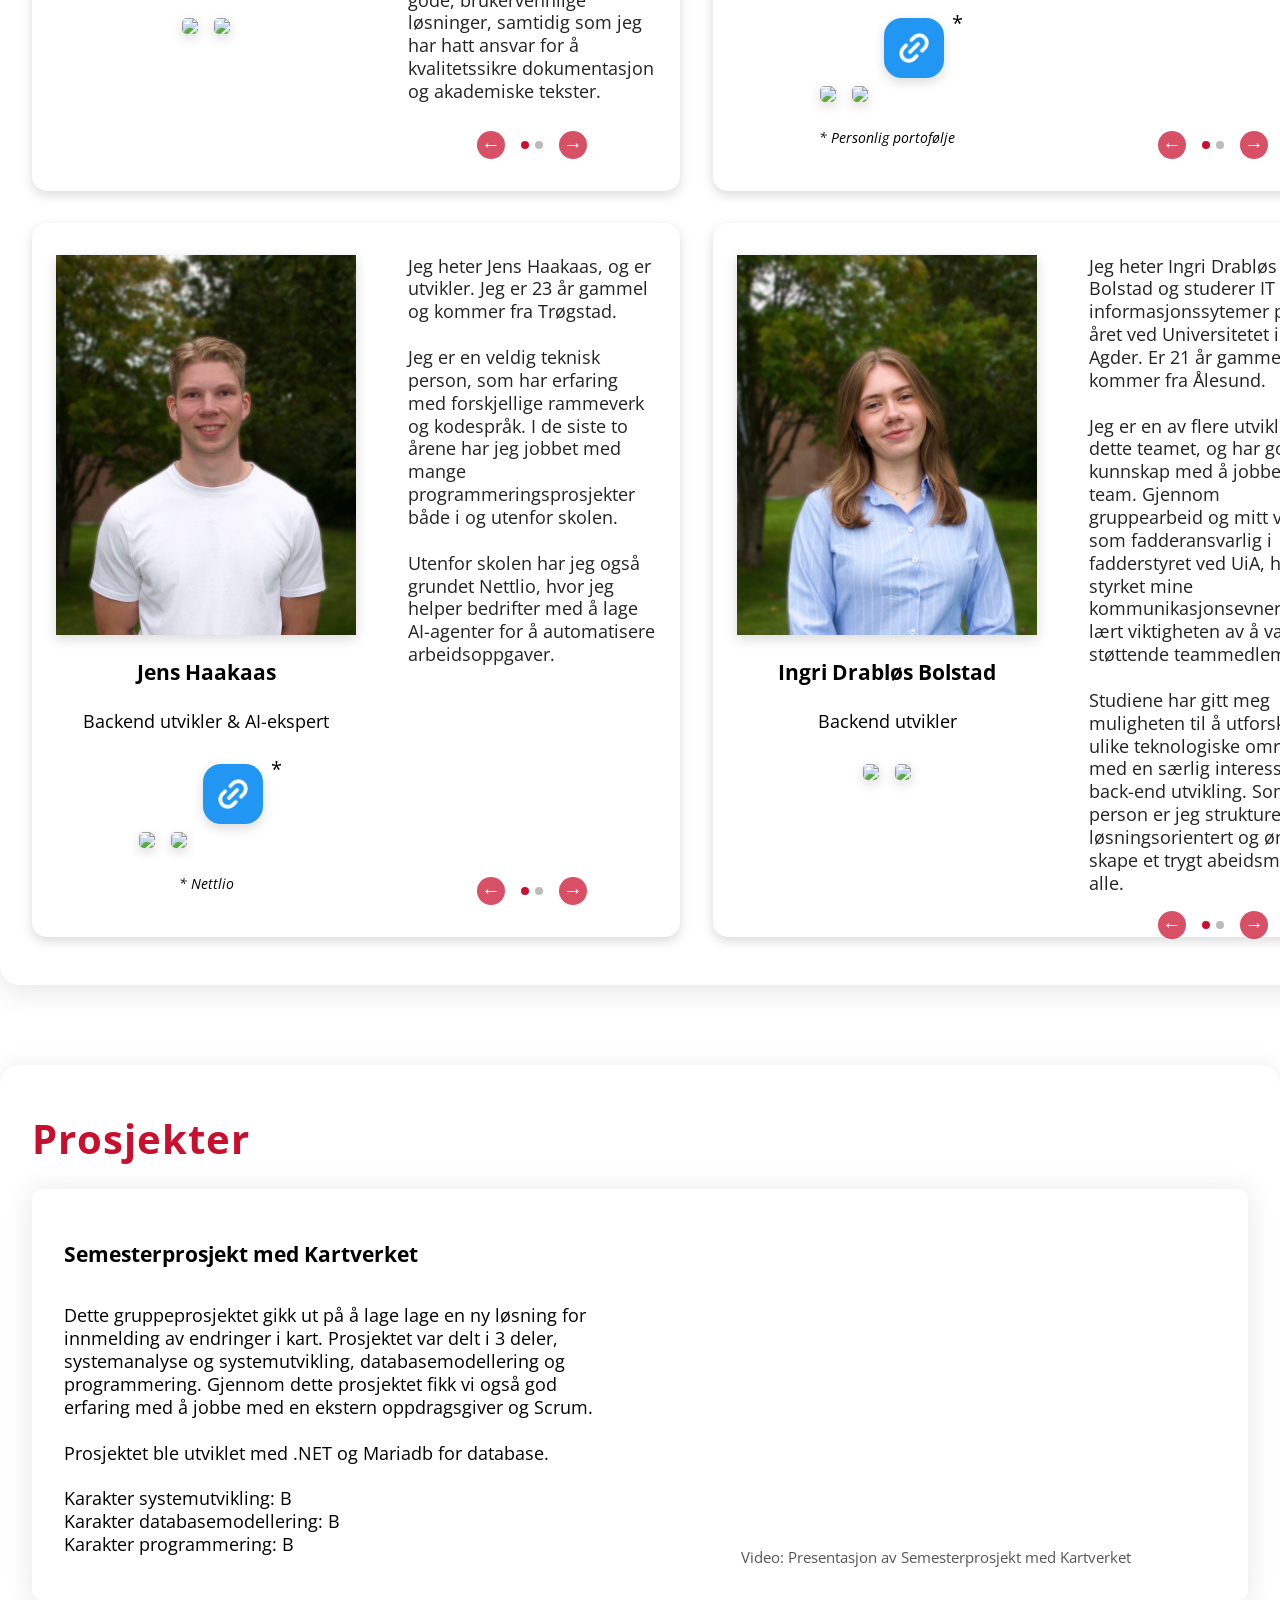
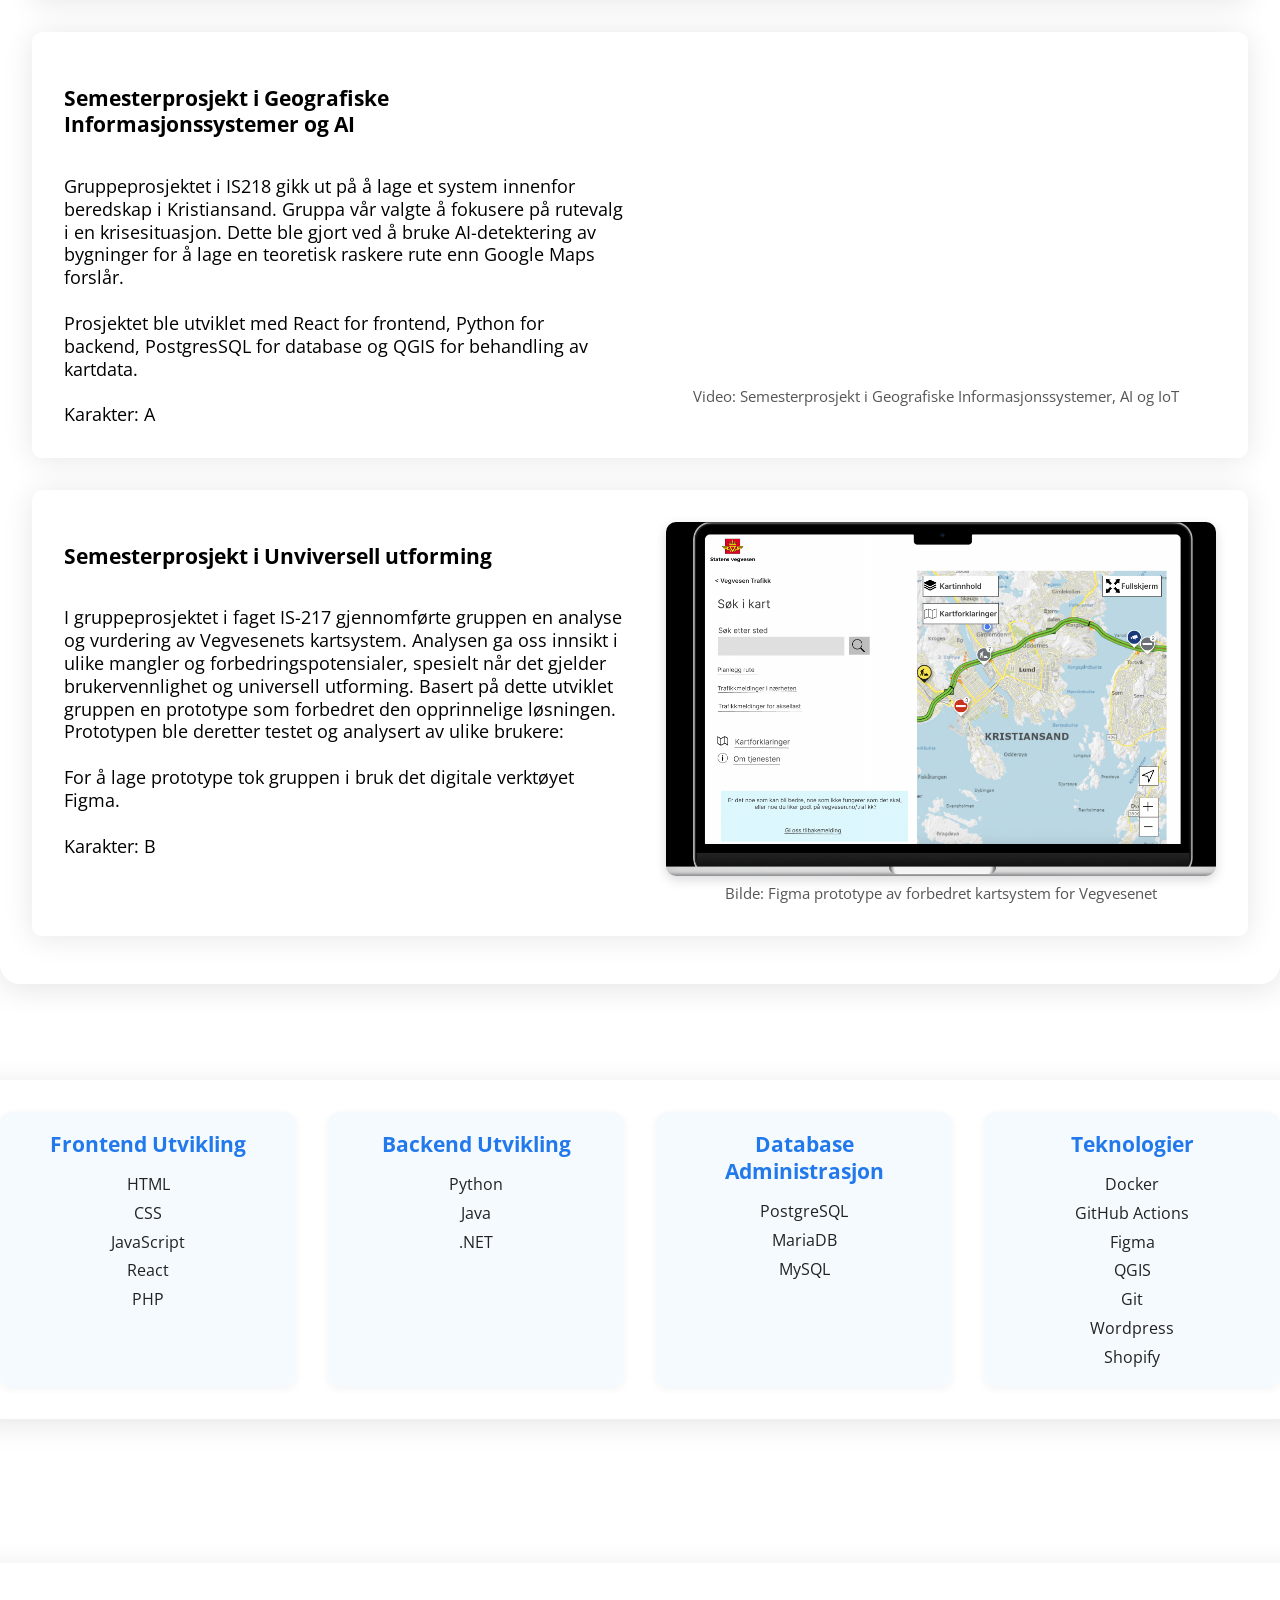
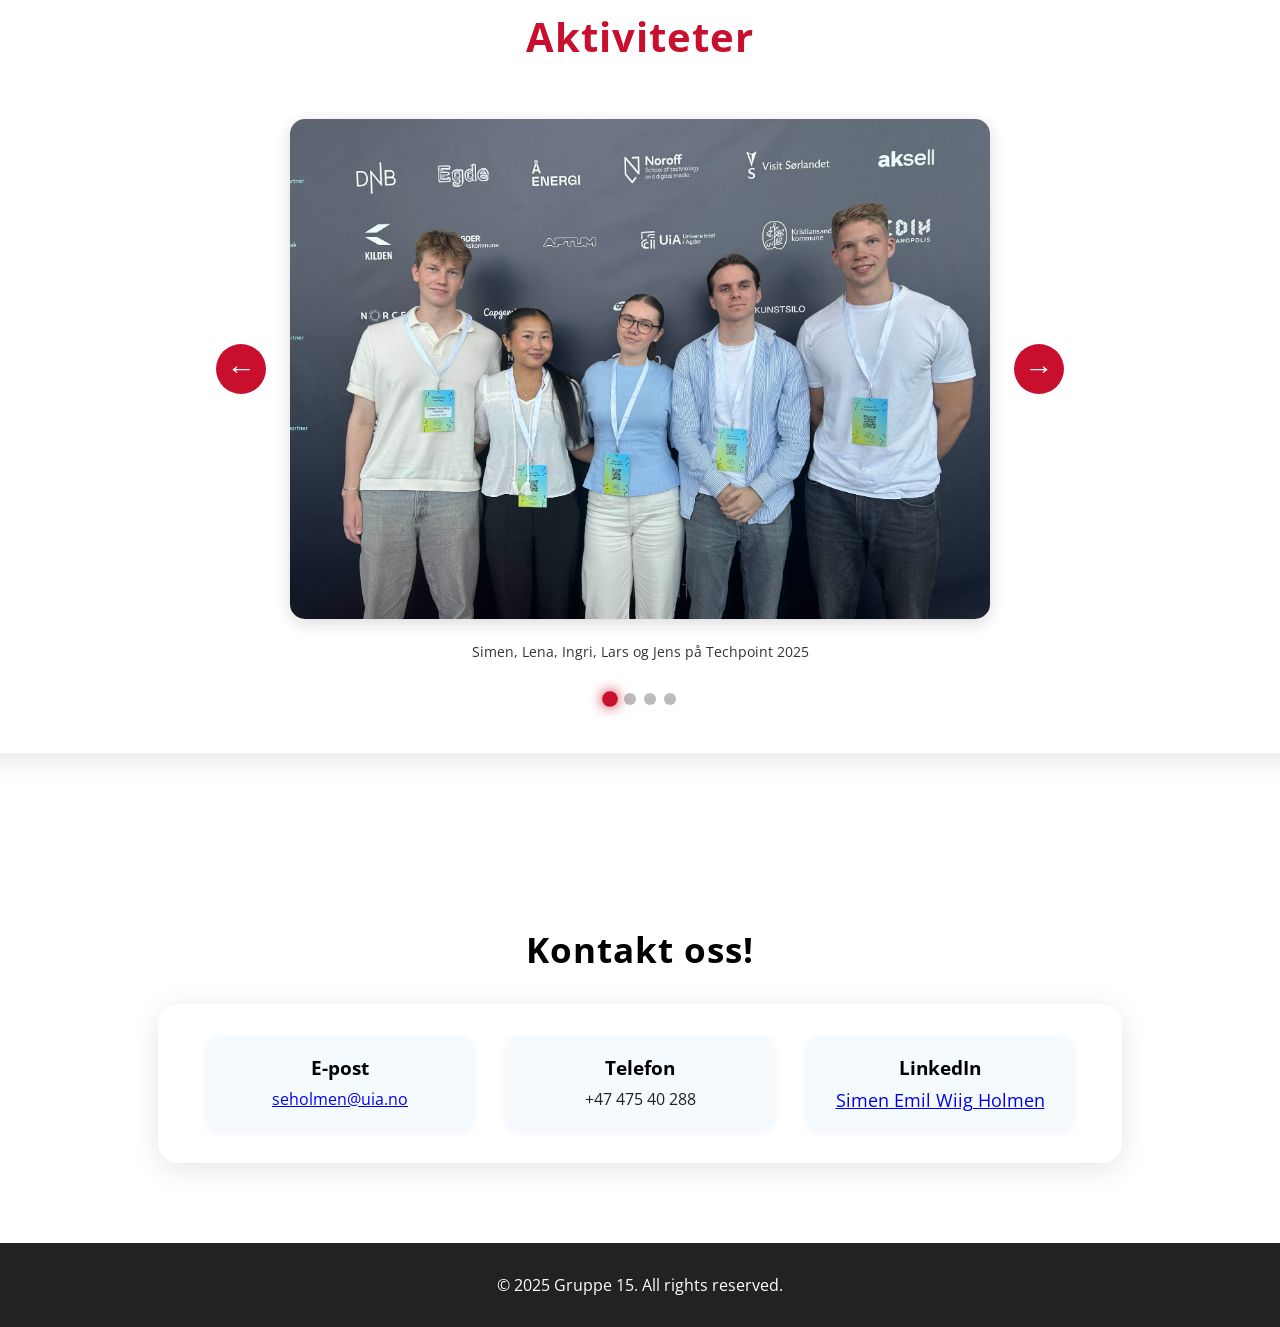
==== commit 0487905b: "la un universell utformin oppgaver" ====
--- a/index.html
+++ b/index.html
@@ -64,7 +64,7 @@
                 <div class="forside-bilde-container">
                     <img src="bilder/gruppebilde.jpg" alt="gruppebilde">
                 </div>
-                
+
             </div>
         </div>
     </div>
@@ -81,14 +81,14 @@
                         <!-- For å legge inn tekst gå i script.js filen -->
                         <div class="contact-icon">
                             <a href="https://github.com/simholmen" target="_blank" rel="noopener noreferrer">
-                                <img src="https://skillicons.dev/icons?i=github" alt="GitHub"/>
+                                <img src="https://skillicons.dev/icons?i=github" alt="GitHub" />
                             </a>
                             <a href="https://linkedin.com/in/simenholmen" target="_blank" rel="noopener noreferrer">
-                                <img src="https://skillicons.dev/icons?i=linkedin" alt="LinkedIn"/>
+                                <img src="https://skillicons.dev/icons?i=linkedin" alt="LinkedIn" />
                             </a>
                             <a href="https://portfolioreact-simholmens-projects.vercel.app" target="_blank"
                                 rel="noopener noreferrer">
-                                <img src="bilder/link.png" alt="Link"/>
+                                <img src="bilder/link.png" alt="Link" />
                             </a>
                             <span class="link-star">*</span>
                         </div>
@@ -252,7 +252,9 @@
                                     Dette gruppeprosjektet gikk ut på å lage lage en
                                     ny løsning for innmelding av endringer i kart.
                                     Prosjektet var delt i 3 deler, systemanalyse og systemutvikling,
-                                    databasemodellering og programmering.
+                                    databasemodellering og programmering. Gjennom dette prosjektet 
+                                    fikk vi også god erfaring med å jobbe med en ekstern oppdragsgiver
+                                    og Scrum.
                                     <br><br>
                                     Prosjektet ble utviklet med .NET og Mariadb for database.
                                     <br><br>
@@ -303,9 +305,34 @@
                                 </div>
                             </div>
                         </div>
-                    </div>
-                </div>
-            </div>
+                        <div class="project">
+                            <div class="project-left">
+                                <h3>Semesterprosjekt i Unviversell utforming</h3>
+                                <p>
+                                    I gruppeprosjektet i faget IS-217 gjennomførte gruppen en
+                                    analyse og vurdering av Vegvesenets kartsystem. Analysen ga oss innsikt
+                                    i ulike mangler og forbedringspotensialer, spesielt når det gjelder
+                                    brukervennlighet og universell utforming. Basert på dette utviklet gruppen
+                                    en prototype som forbedret den opprinnelige løsningen. Prototypen ble deretter
+                                    testet og analysert av ulike brukere:
+                                    <br><br>
+                                    For å lage prototype tok gruppen i bruk det digitale verktøyet Figma.
+                                    <br><br>
+                                    Karakter: B
+                                </p>
+                            </div>
+                            <div class="project-right">
+                                <div class="project-right">
+                                    <img src="bilder/universell3.png" alt="Figma prototype">
+                                    <div class="video-caption">
+                                        Bilde: Figma prototype av forbedret kartsystem for Vegvesenet
+                                    </div>
+                            </div>
+                        </div>
+                    </div>
+                </div>
+            </div>
+        </div>
         </div>
     </section>
 
--- a/style.css
+++ b/style.css
@@ -555,7 +555,7 @@
 }
 
 .project img {
-    width: 100px;
+    width: 550px;
     height: auto;
     border-radius: 10px;
     box-shadow: 0 4px 12px rgba(0, 0, 0, 0.15);
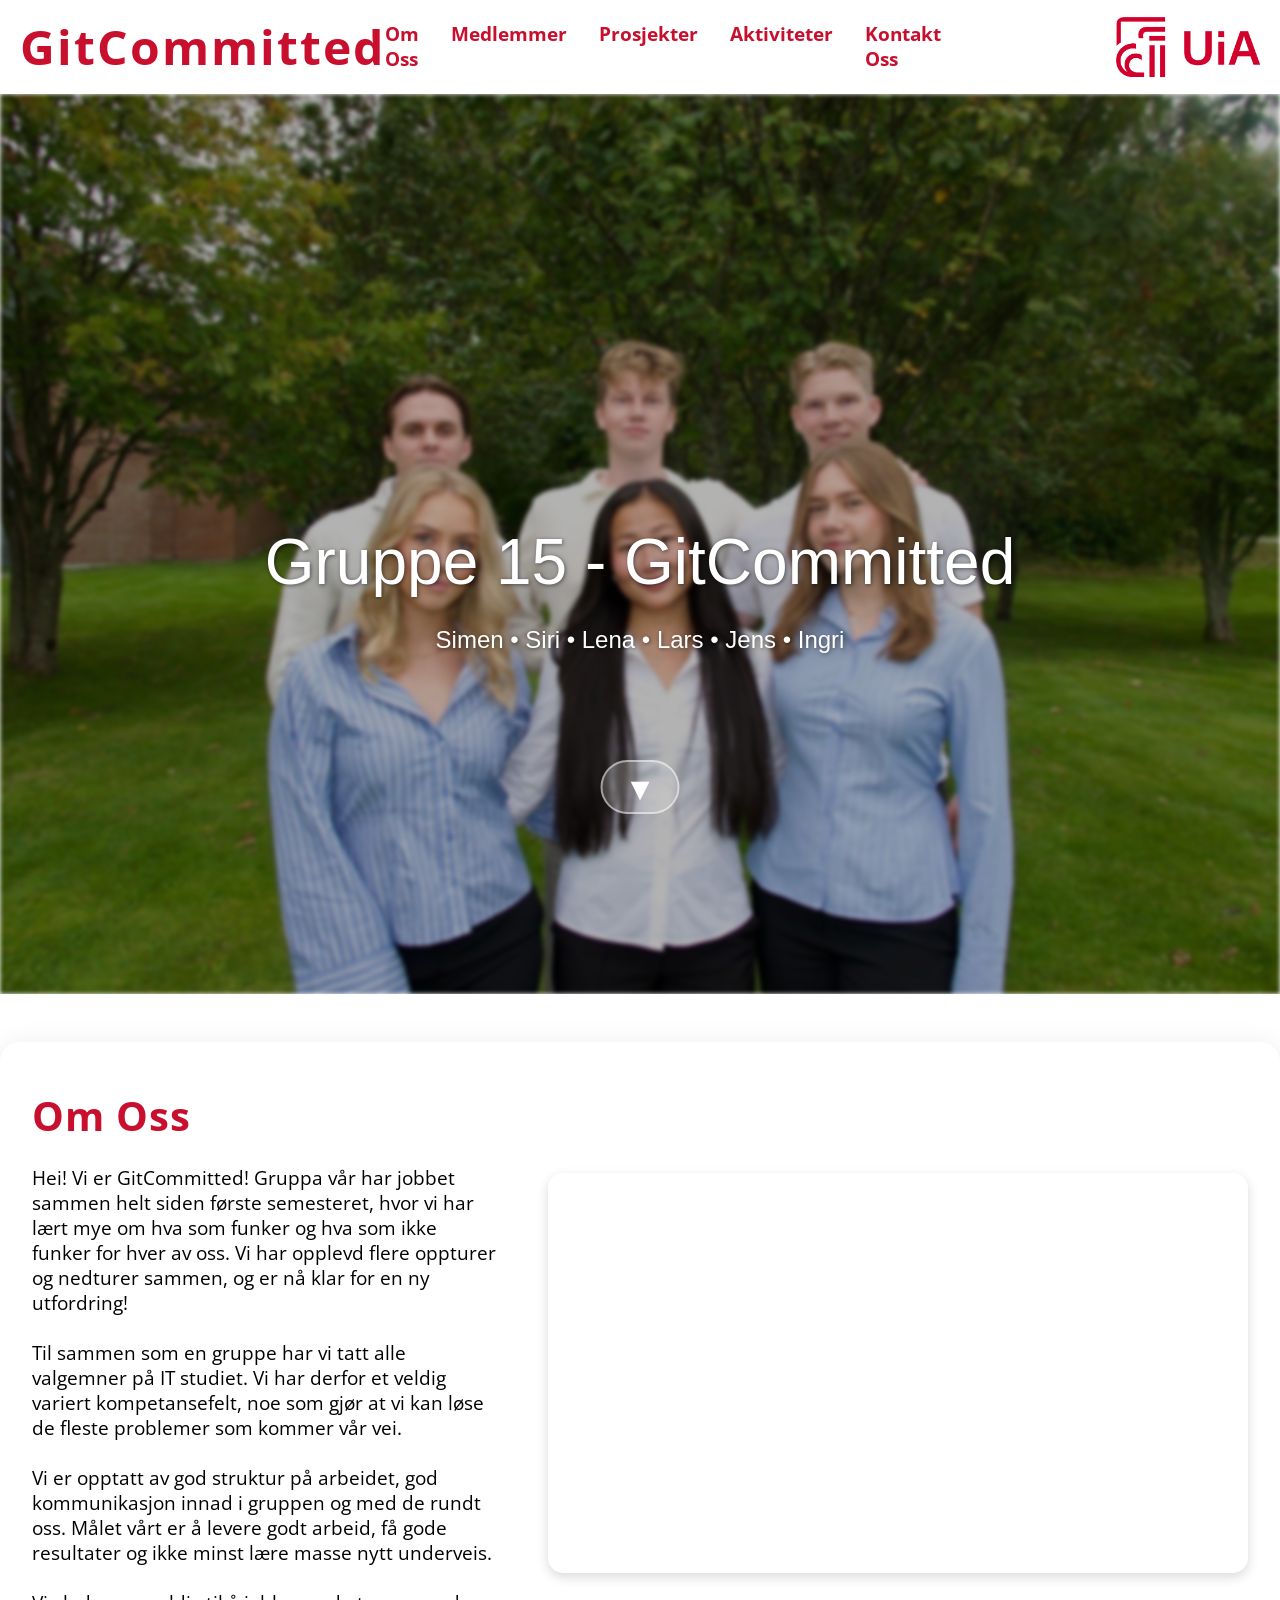
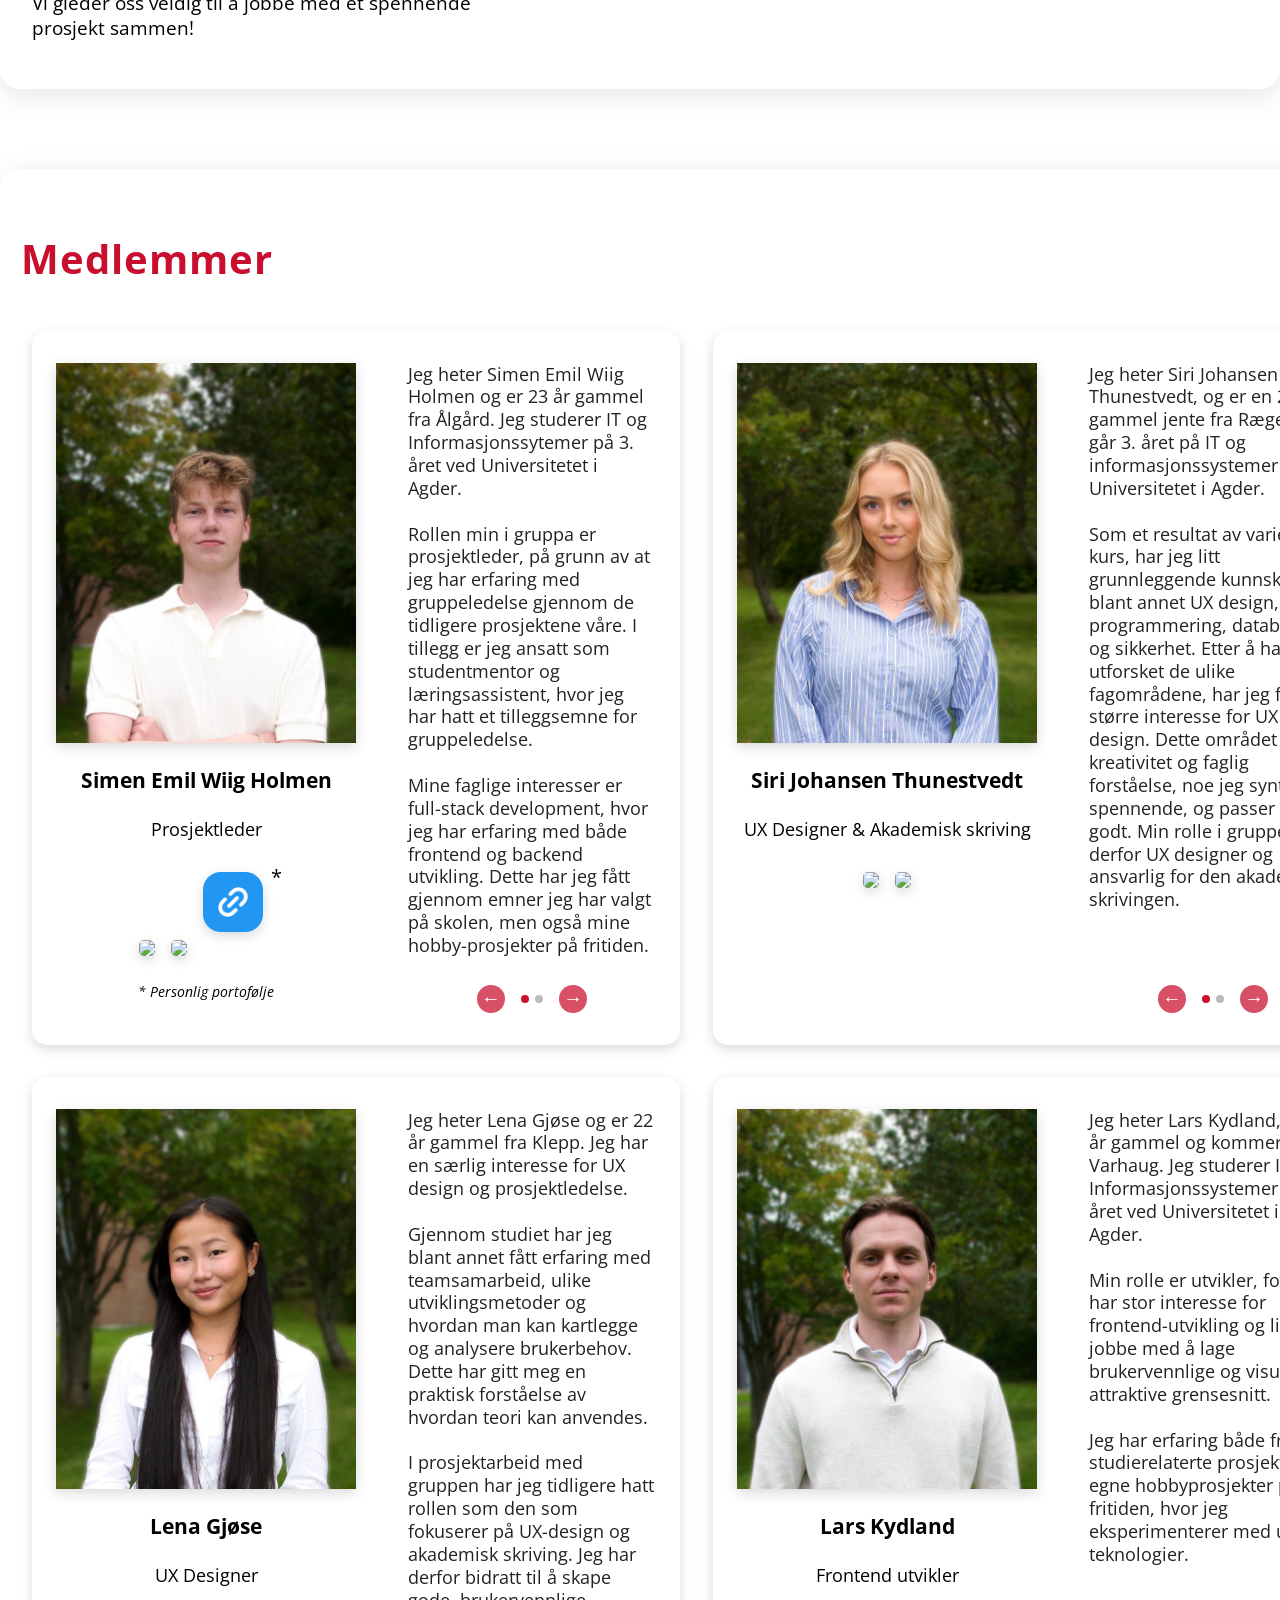
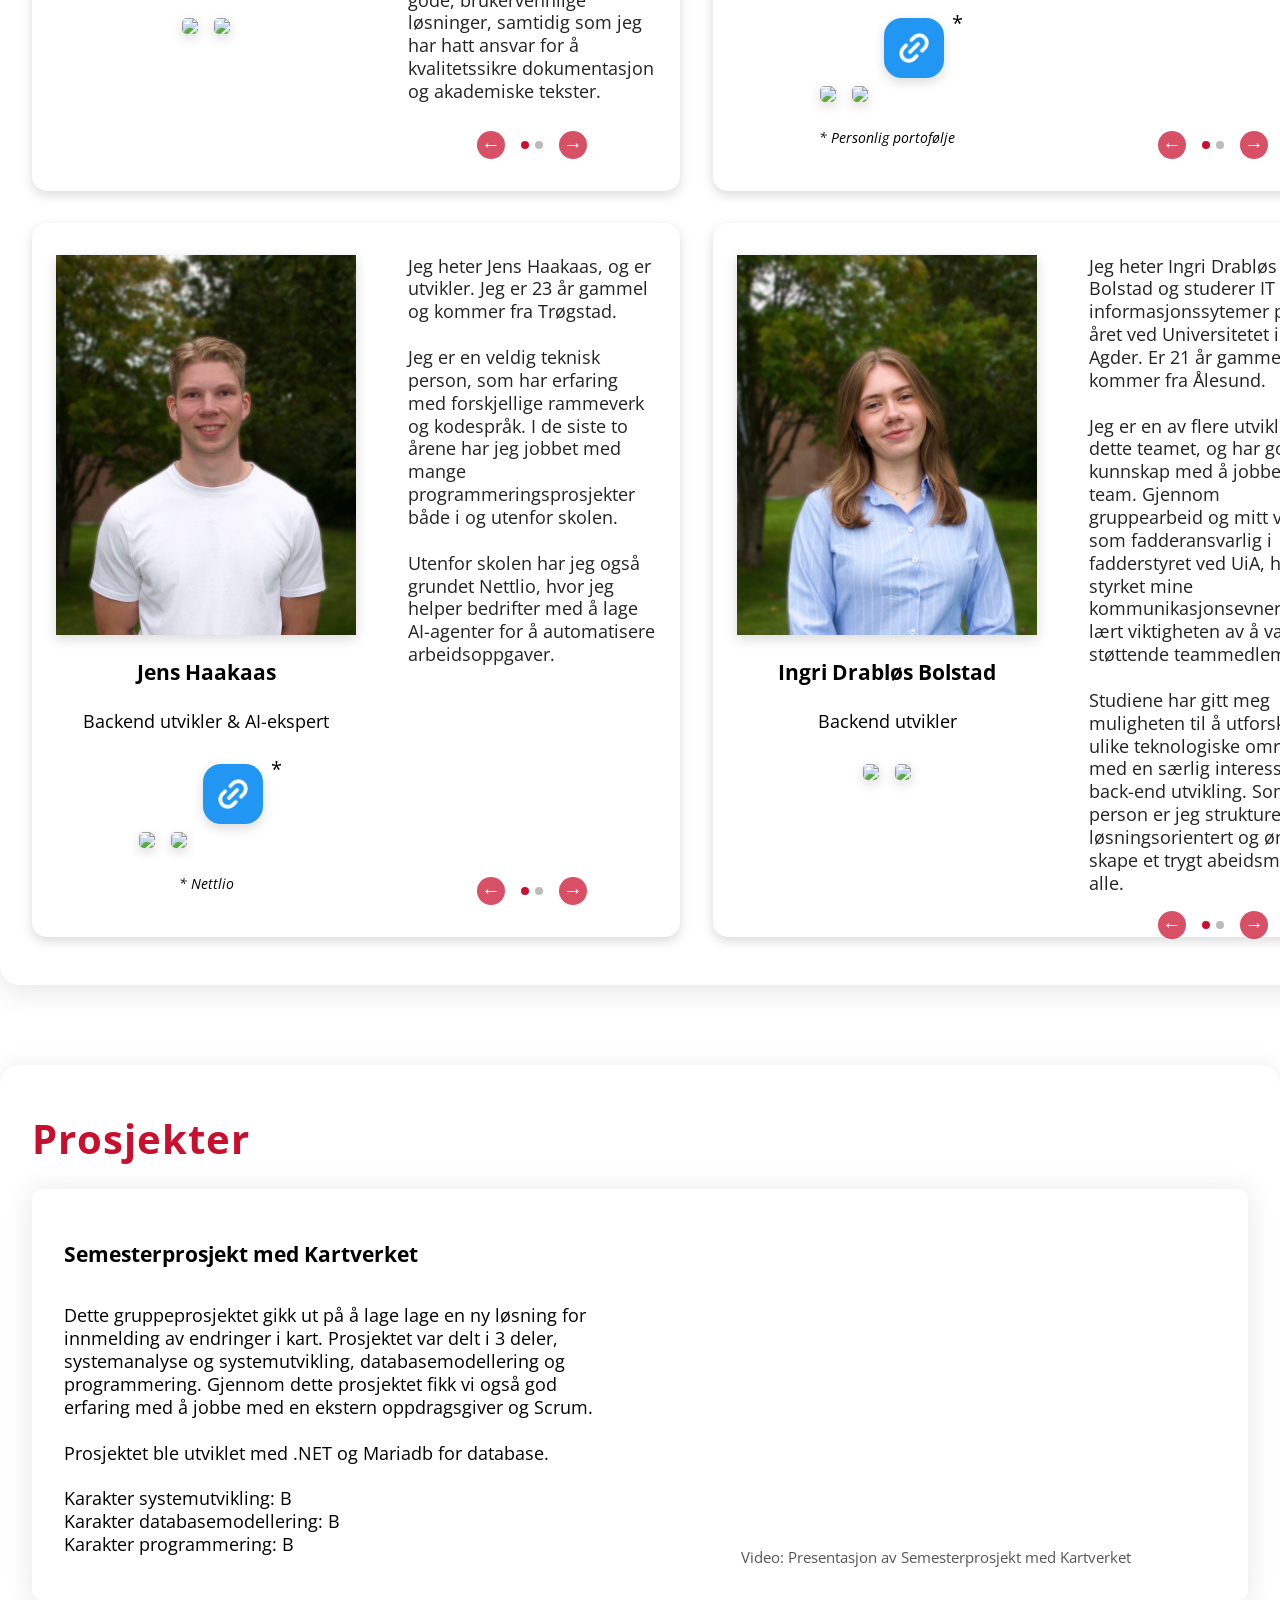
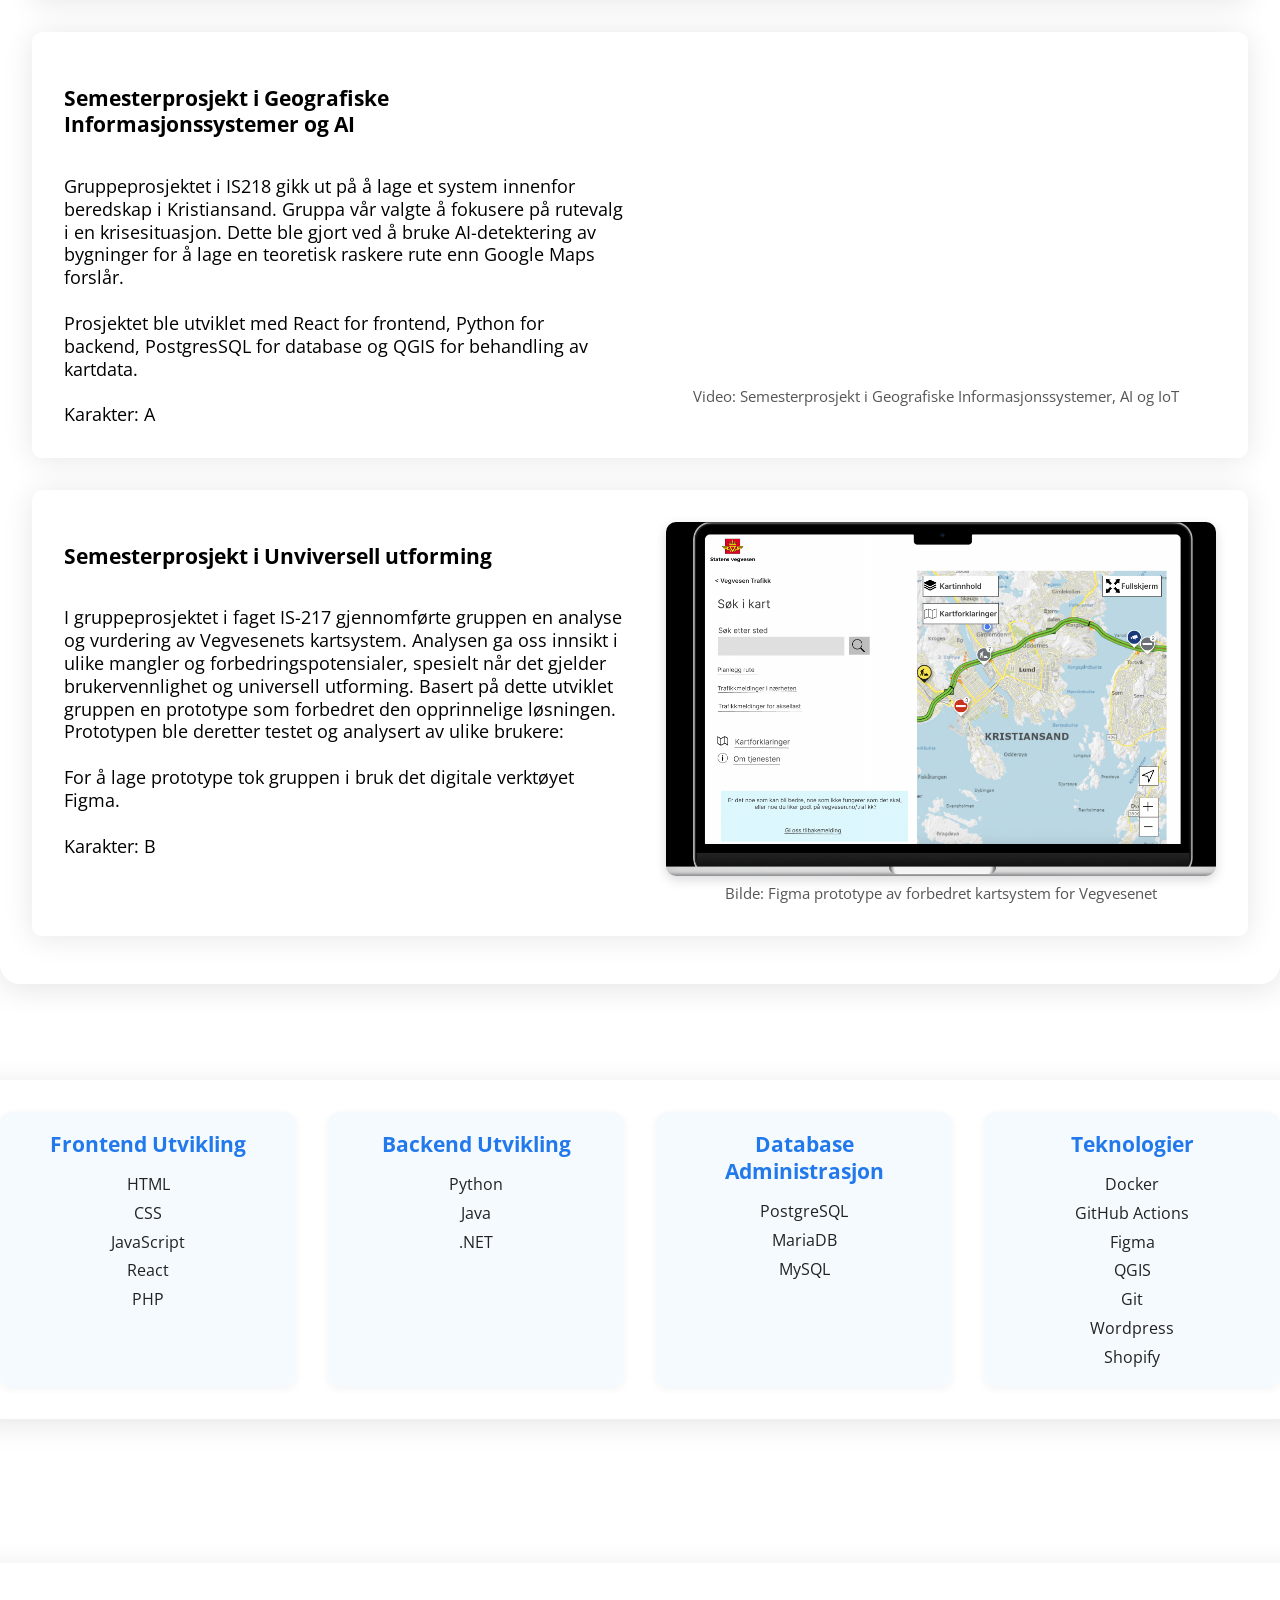
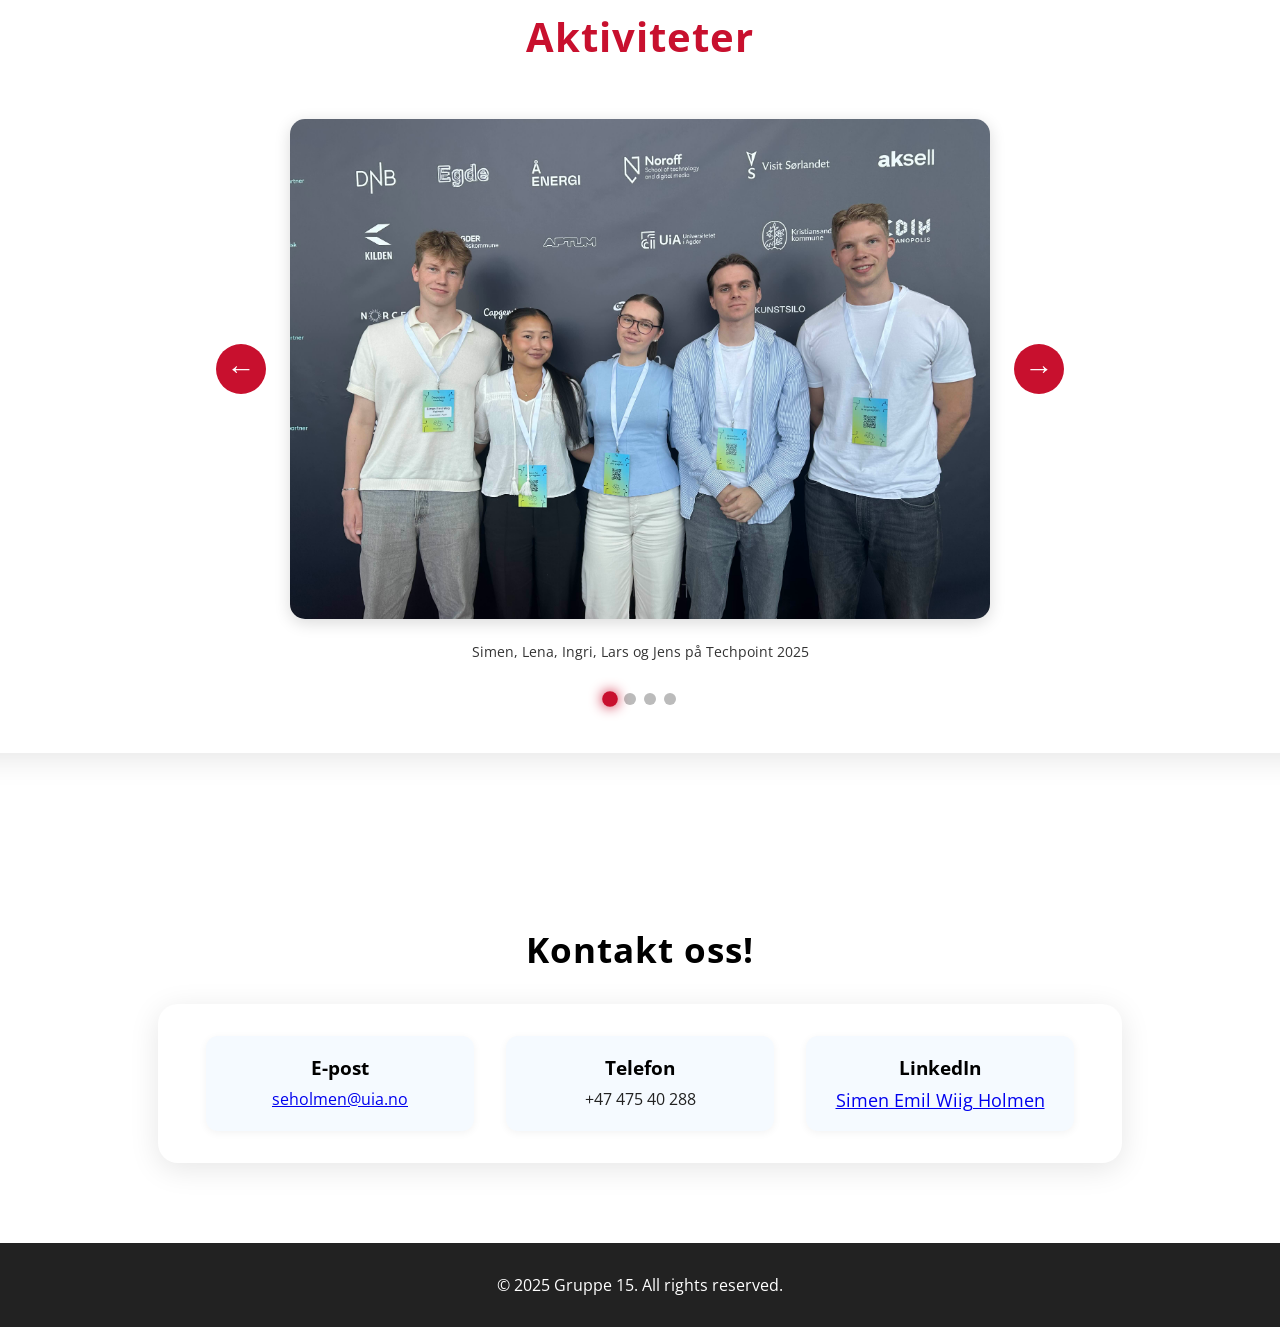
==== commit 1ca90f45: "la til gruppevideo" ====
--- a/index.html
+++ b/index.html
@@ -62,7 +62,17 @@
                     </p>
                 </div>
                 <div class="forside-bilde-container">
-                    <img src="bilder/gruppebilde.jpg" alt="gruppebilde">
+                    <div class="forside-video-wrapper">
+                        <iframe width="700" height="400" 
+                        src="https://www.youtube.com/embed/g-Uovo9kGHg?si=VDOH3QhWAjaeeAw_" 
+                        title="YouTube video player"
+                        frameborder="0" 
+                        allow="accelerometer; autoplay; clipboard-write; encrypted-media; gyroscope; picture-in-picture; web-share"
+                        referrerpolicy="strict-origin-when-cross-origin" 
+                        allowfullscreen>
+
+                        </iframe>
+                    </div>
                 </div>
 
             </div>
@@ -252,7 +262,7 @@
                                     Dette gruppeprosjektet gikk ut på å lage lage en
                                     ny løsning for innmelding av endringer i kart.
                                     Prosjektet var delt i 3 deler, systemanalyse og systemutvikling,
-                                    databasemodellering og programmering. Gjennom dette prosjektet 
+                                    databasemodellering og programmering. Gjennom dette prosjektet
                                     fikk vi også god erfaring med å jobbe med en ekstern oppdragsgiver
                                     og Scrum.
                                     <br><br>
@@ -327,12 +337,12 @@
                                     <div class="video-caption">
                                         Bilde: Figma prototype av forbedret kartsystem for Vegvesenet
                                     </div>
-                            </div>
-                        </div>
-                    </div>
-                </div>
-            </div>
-        </div>
+                                </div>
+                            </div>
+                        </div>
+                    </div>
+                </div>
+            </div>
         </div>
     </section>
 
--- a/style.css
+++ b/style.css
@@ -221,6 +221,25 @@
     box-shadow: 0 4px 12px rgba(0, 0, 0, 0.15);
     transition: transform 0.3s ease, box-shadow 0.3s ease;
 }
+.forside-video-wrapper {
+    width: 700px;
+    max-width: 100%;
+    height: 400px;
+    border-radius: 15px;
+    overflow: hidden;
+    box-shadow: 0 4px 12px rgba(0, 0, 0, 0.15);
+    display: flex;
+    justify-content: center;
+    align-items: center;
+    margin-top: 1rem;
+}
+
+.forside-video-wrapper iframe {
+    width: 100%;
+    height: 100%;
+    border-radius: 15px;
+    display: block;
+}
 
 .forside-tekst {
     flex: 1;
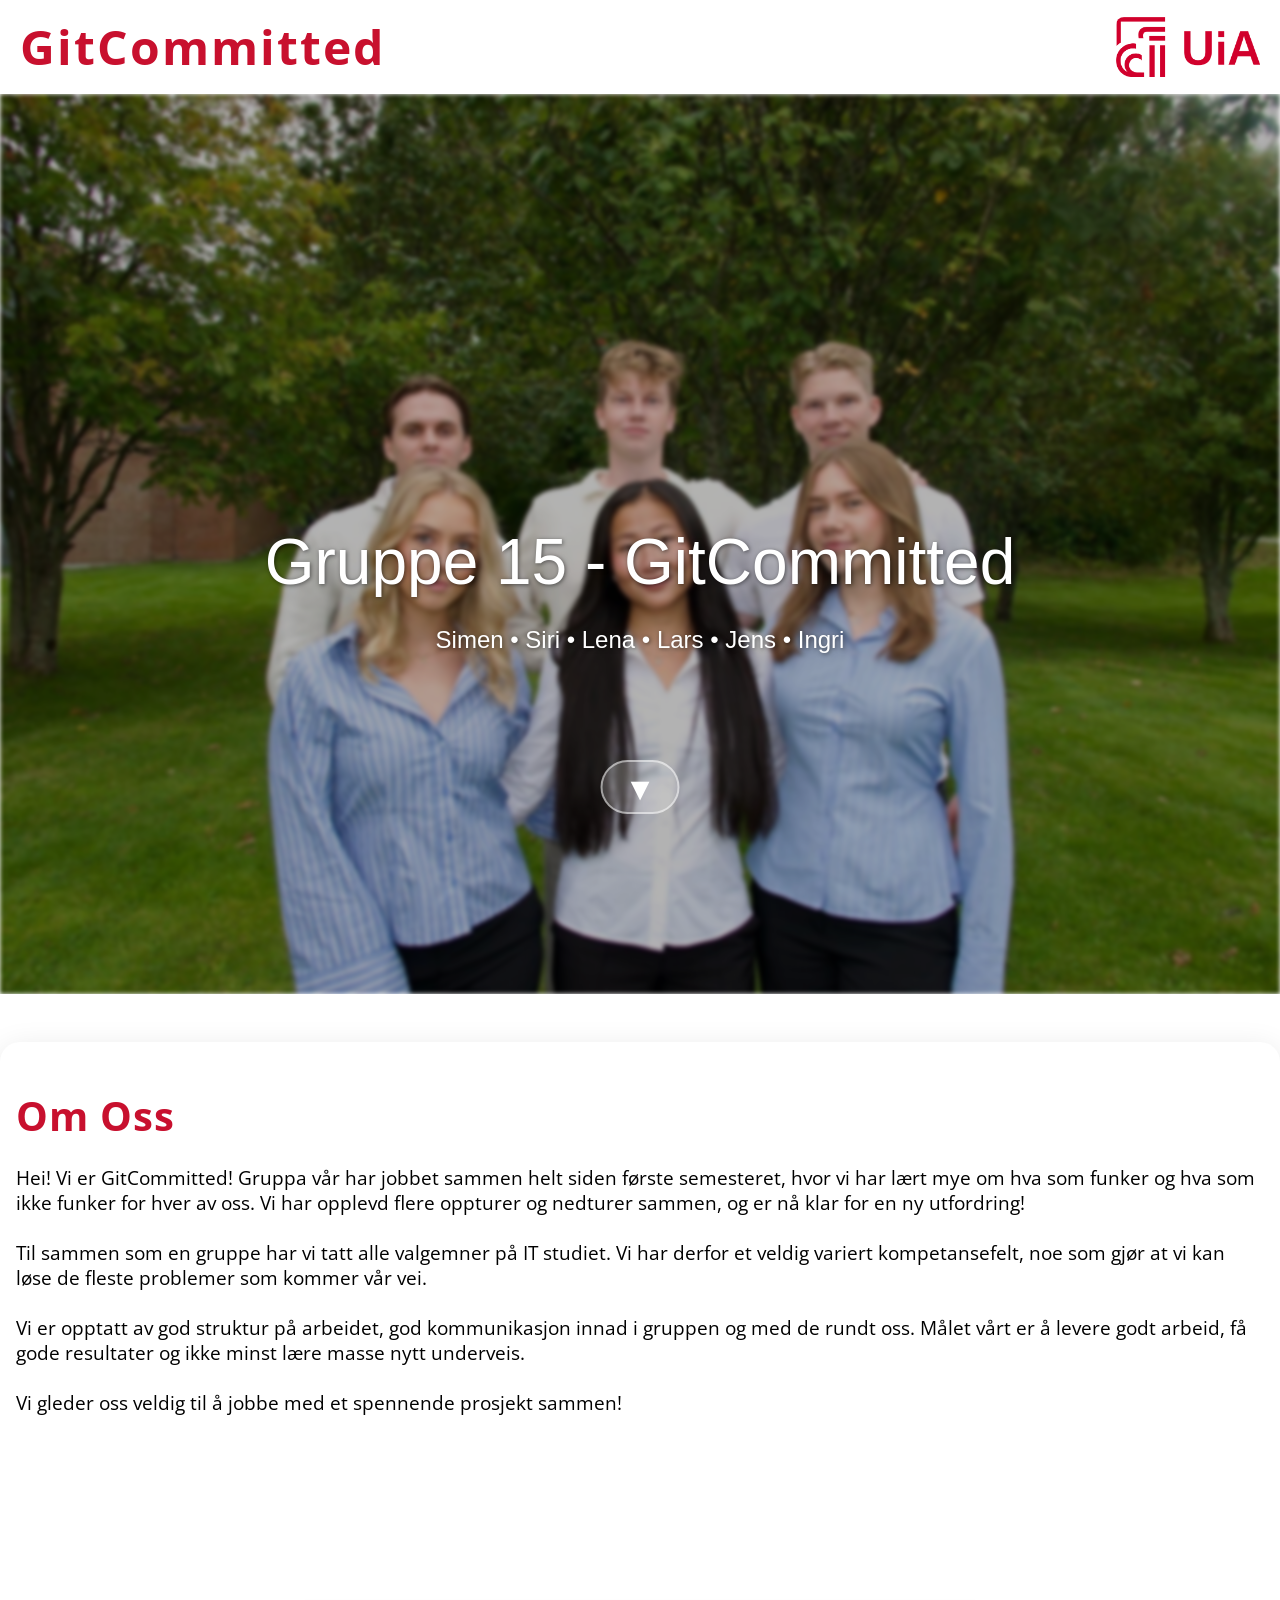
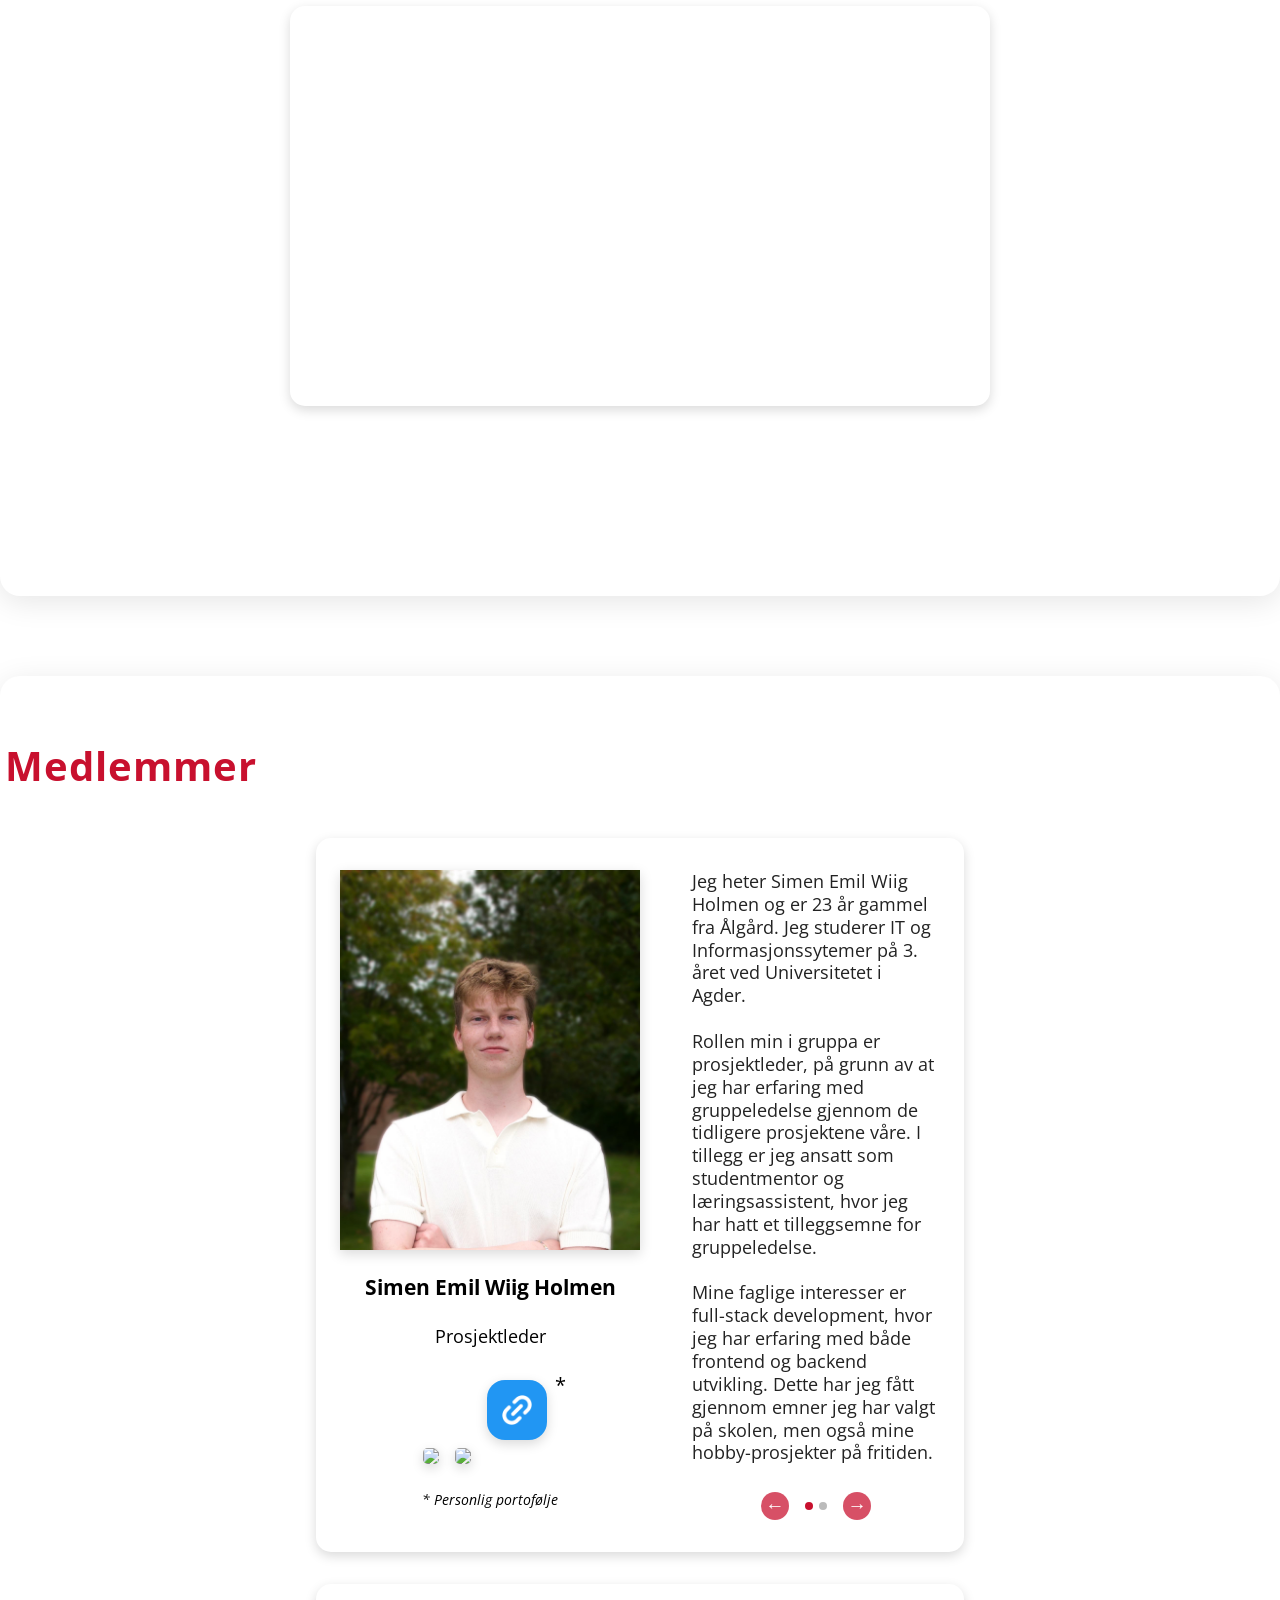
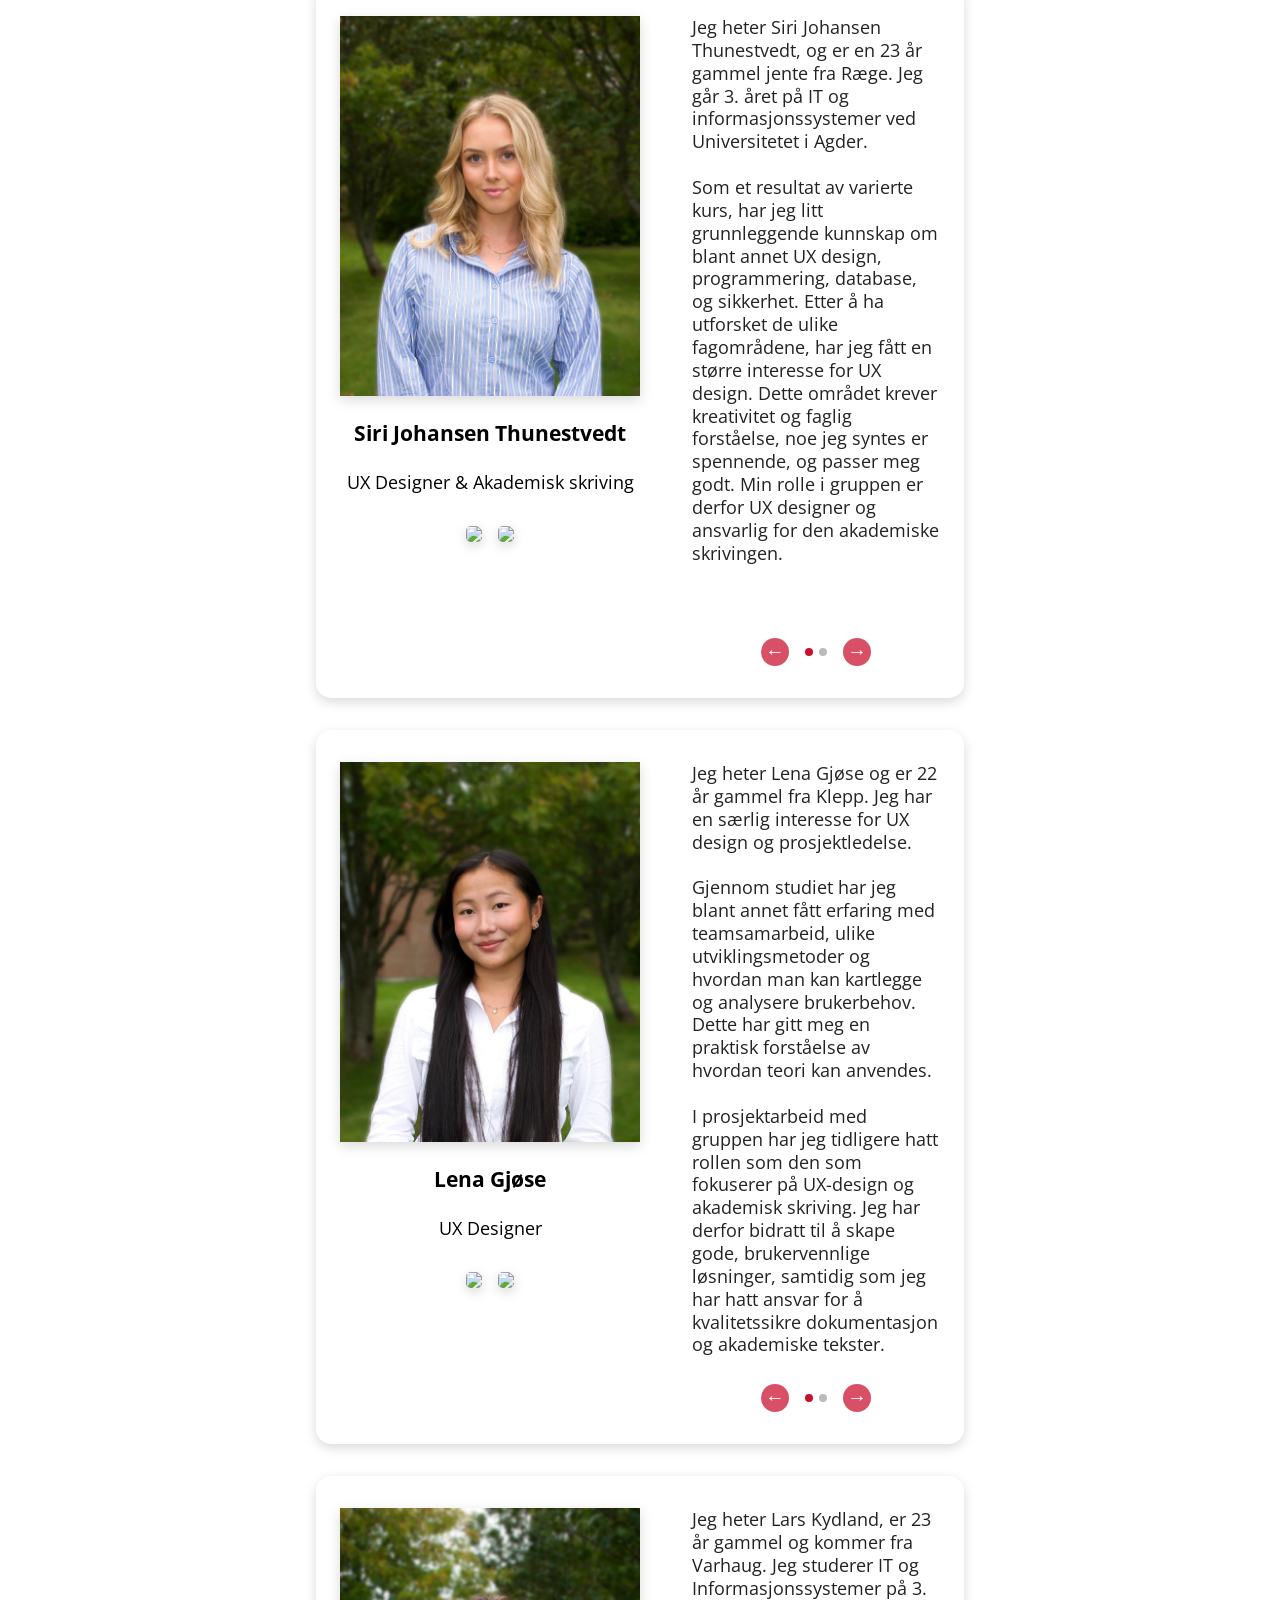
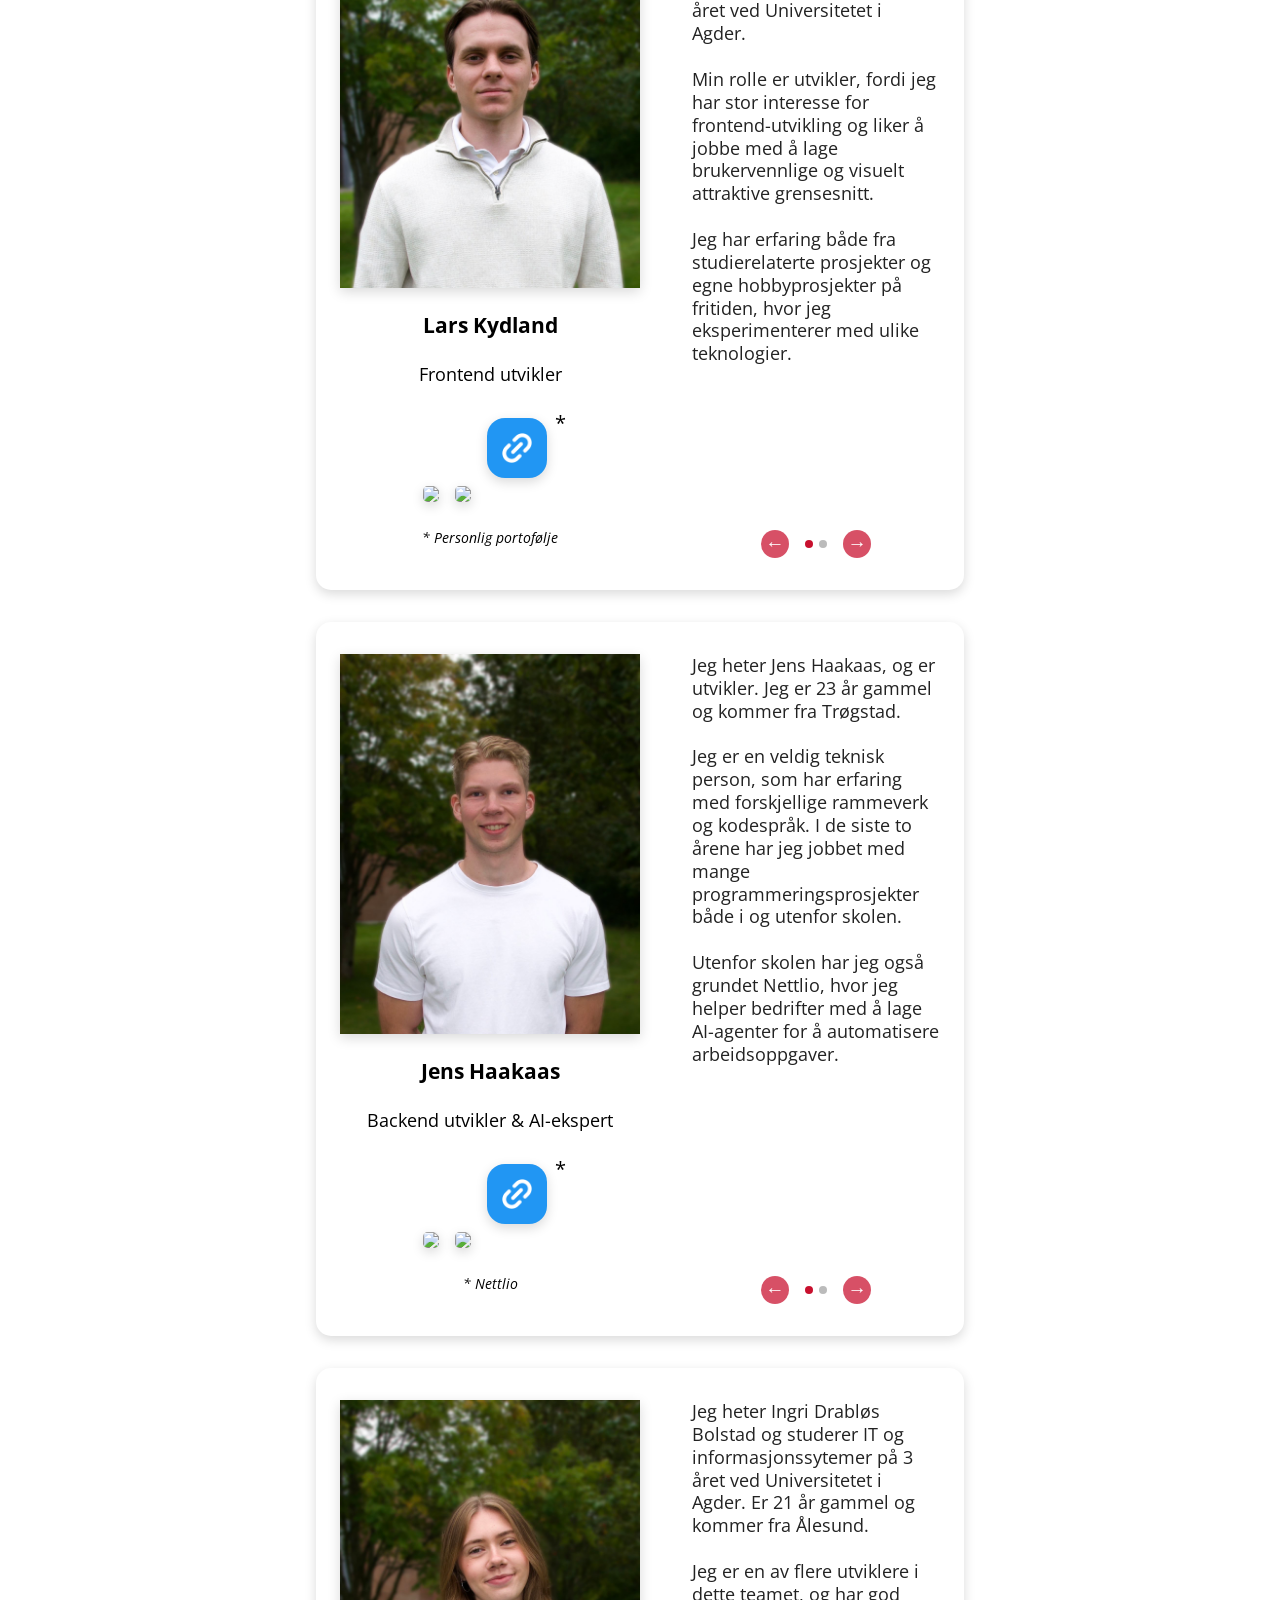
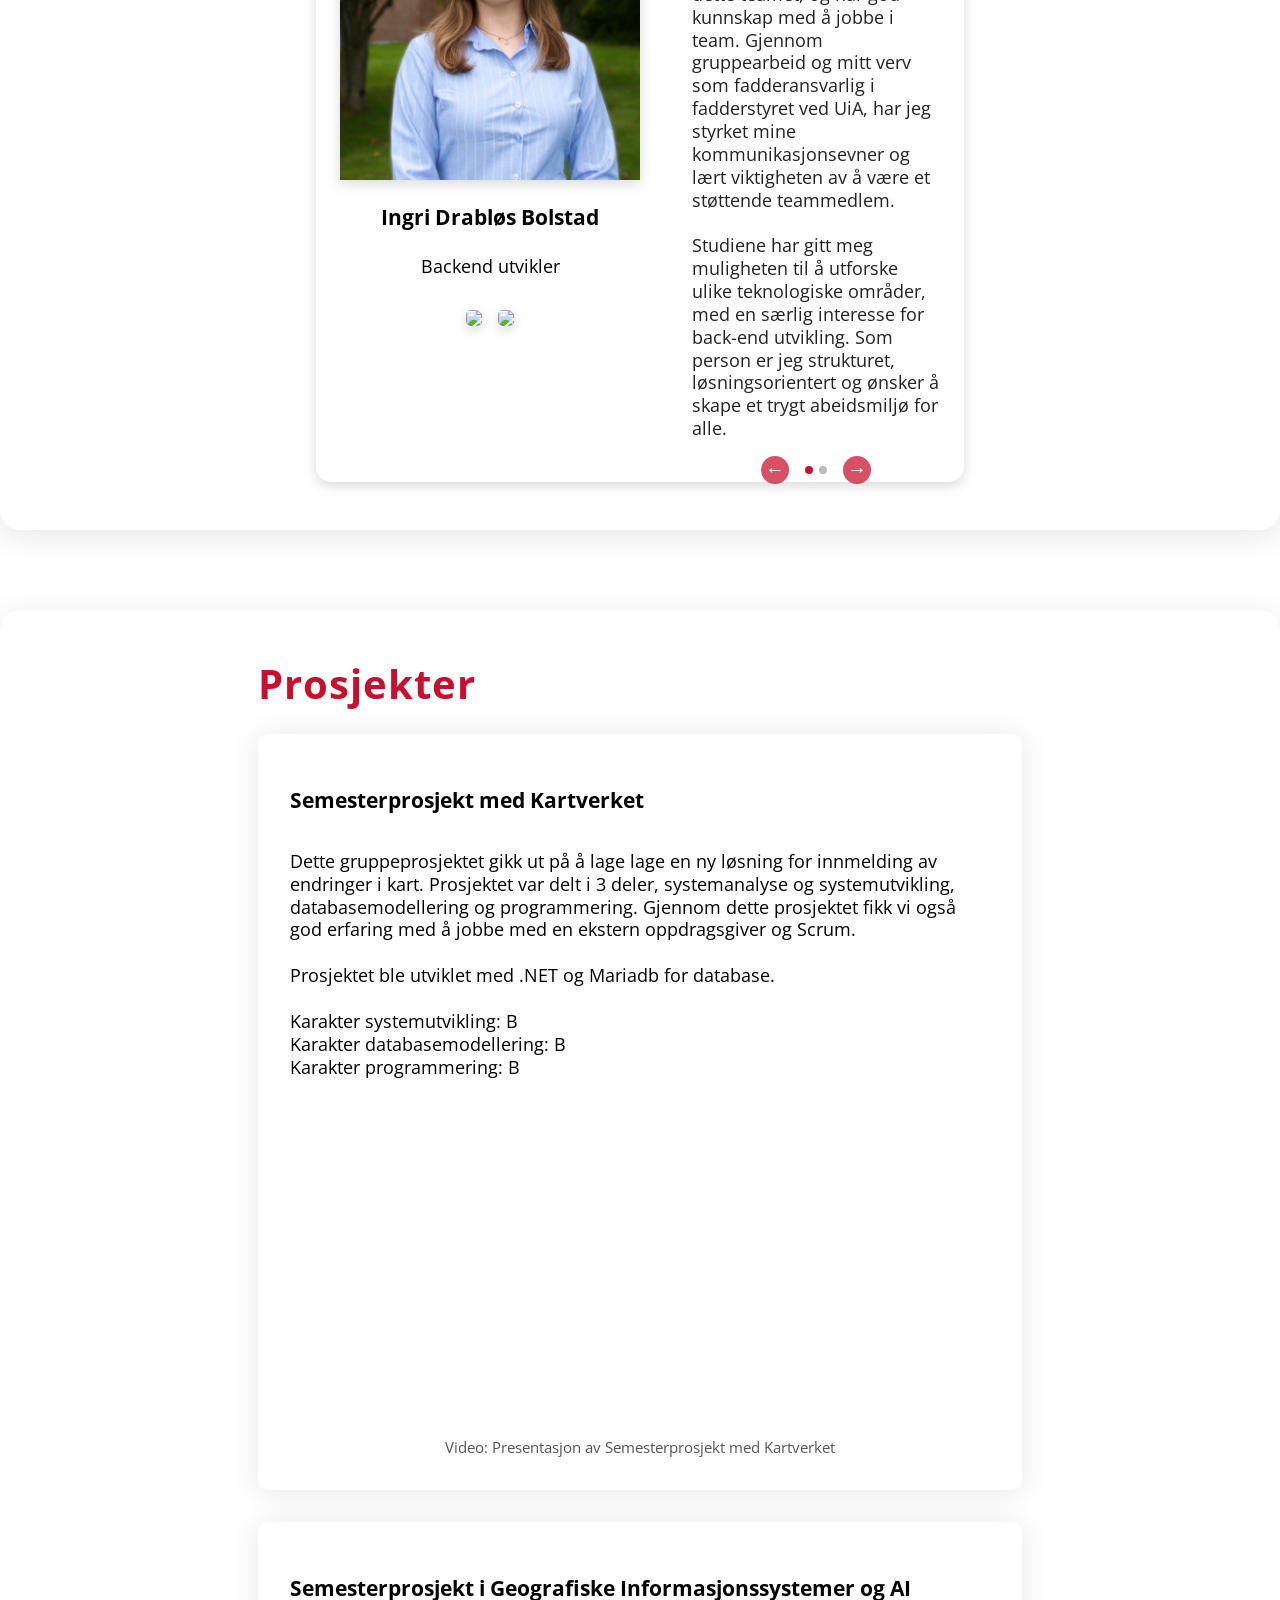
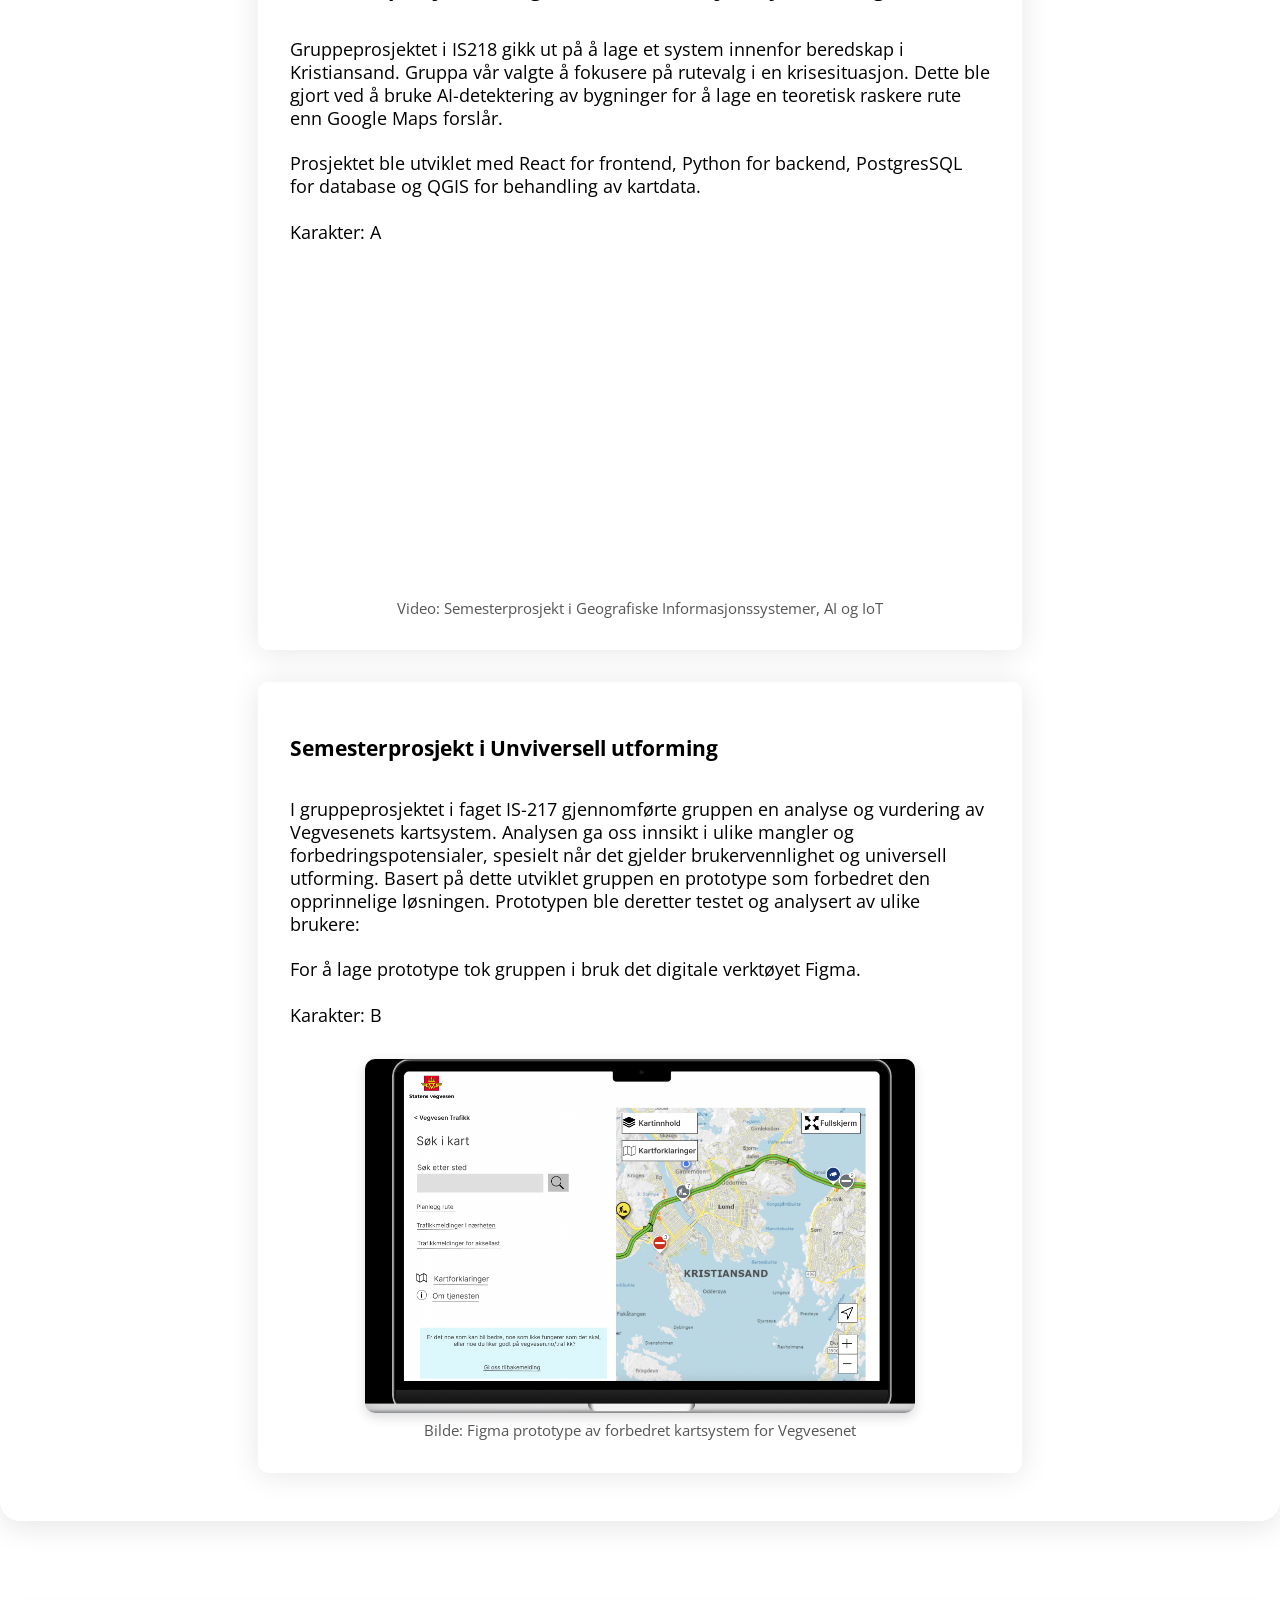
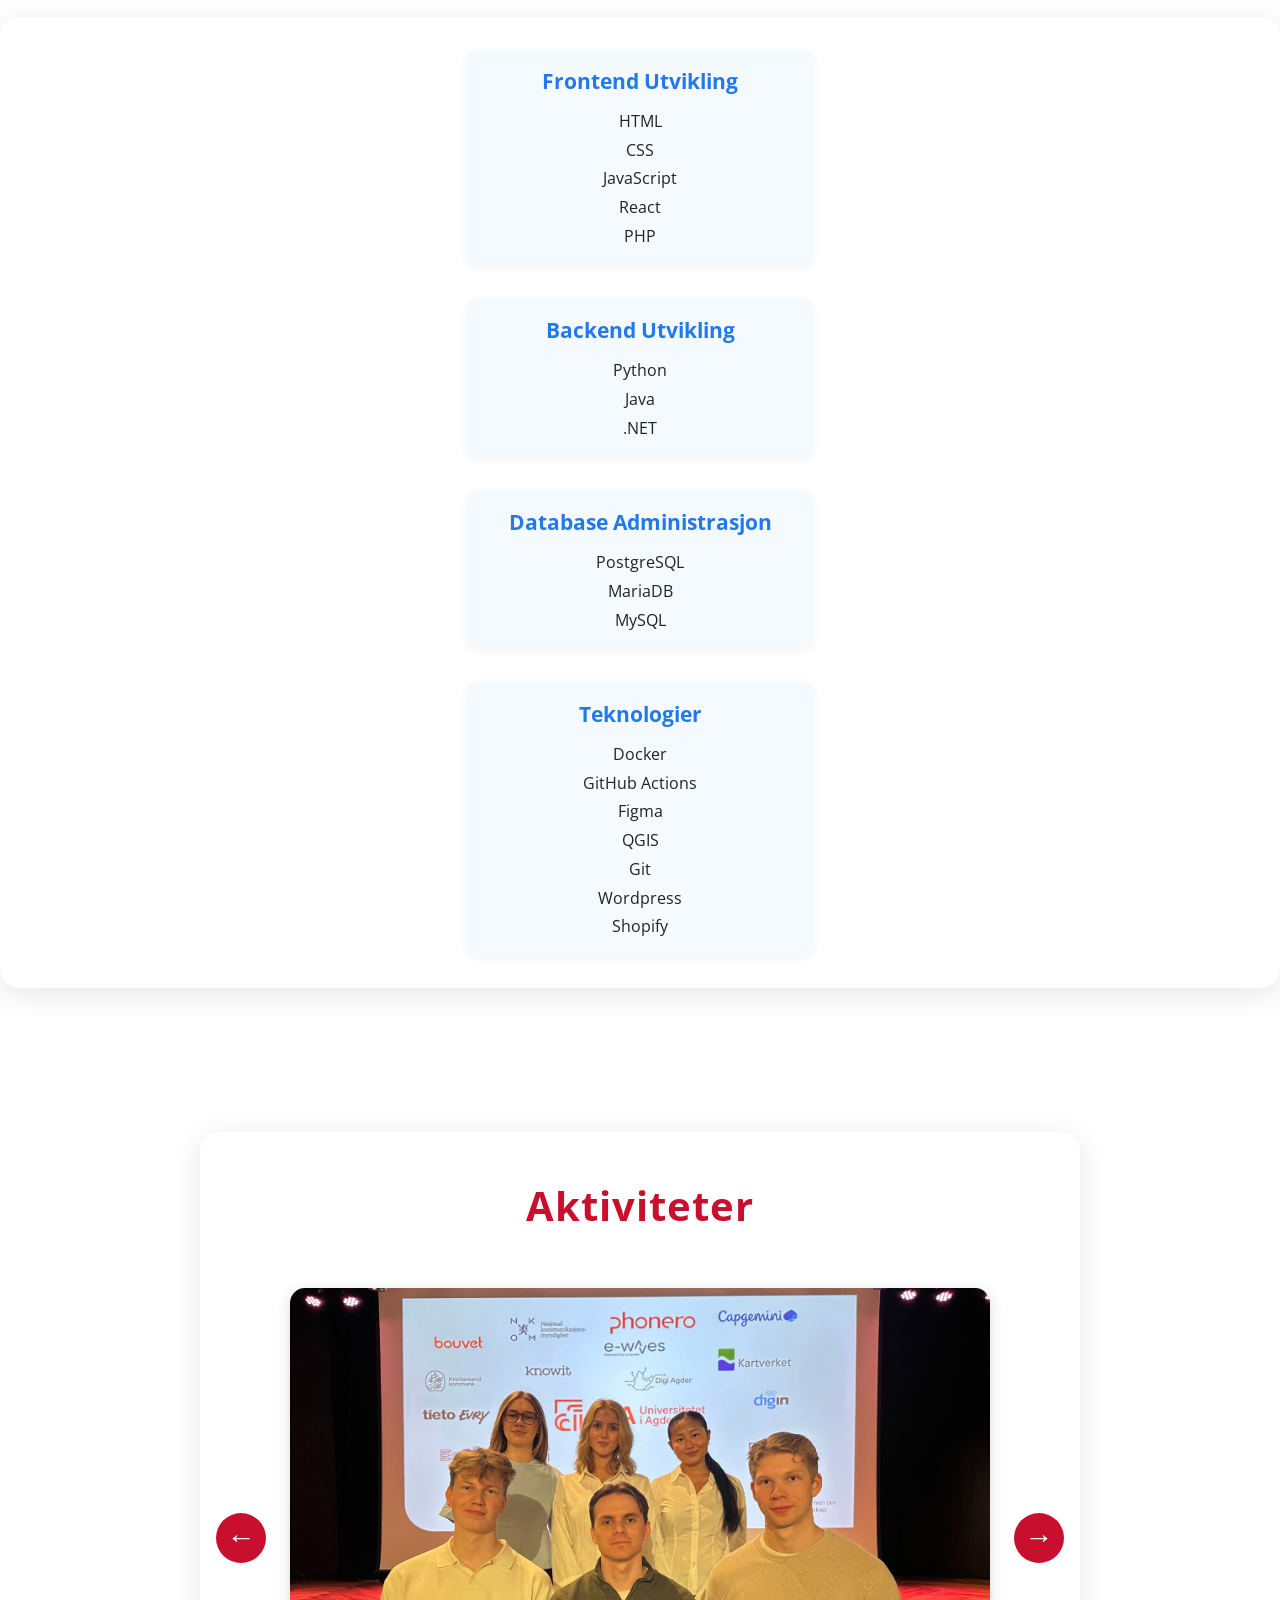
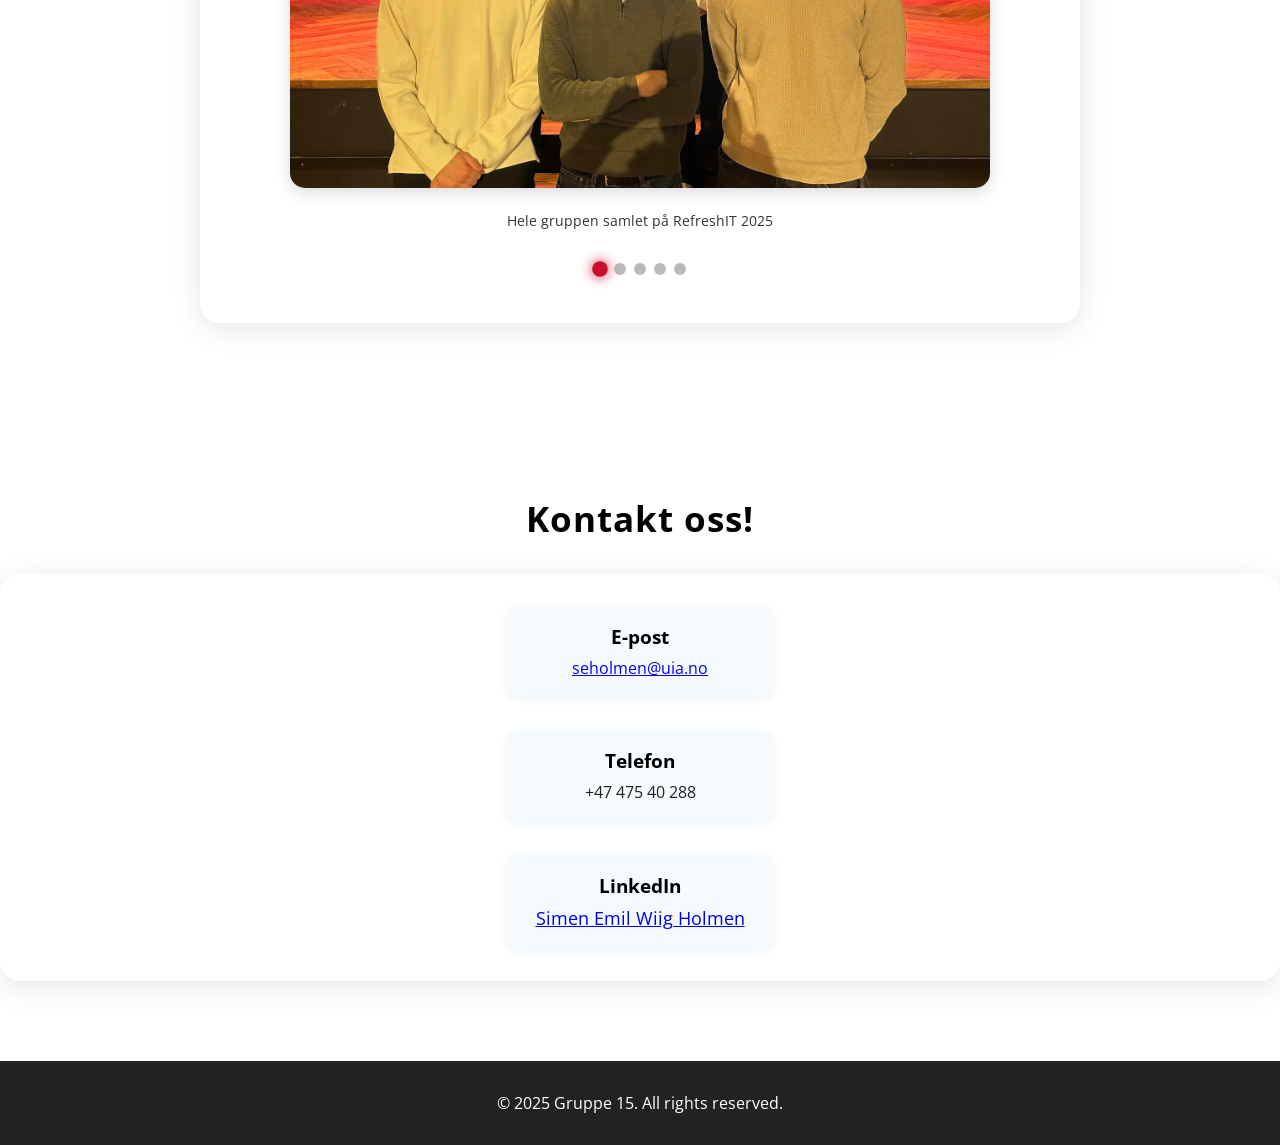
==== commit 38d4c838: "refreshit oppdatering" ====
--- a/index.html
+++ b/index.html
@@ -401,7 +401,7 @@
                         <img id="gallery-image" src="bilder/gallery1.jpg" alt="Galleri bilde" />
                         <button class="gallery-arrow right" aria-label="Neste bilde">&#8594;</button>
                     </div>
-                    <div class="gallery-caption" id="gallery-caption">Bilde 1 av 4</div>
+                    <div class="gallery-caption" id="gallery-caption">Bilde 1 av 5</div>
                     <div class="gallery-dots" id="gallery-dots"></div>
                 </div>
             </div>
--- a/style.css
+++ b/style.css
@@ -899,12 +899,52 @@
     font-size: 1rem;
 }
 
-@media (max-width: 800px) {
-
-    .members,
-    .about-members,
-    .projects {
+@media (max-width: 1500px) {
+    .forside-container,
+    .projects-container-alt,
+    .kompetanse-container,
+    .activities-container-alt,
+    .contact-info-container,
+    .members-container {
+        width: 100%;
+        max-width: 100vw;
+        box-sizing: border-box;
+        padding-left: 1rem;
+        padding-right: 1rem;
+        flex-direction: column; /* <-- Add this line */
+        align-items: center;
+        gap: 2rem;
+    }
+
+    .forside-bilde-container,
+    .project-right,
+    .activities-tekst {
+        width: 100%;
+        max-width: 100vw;
+        justify-content: center;
+        align-items: center;
+    }
+
+    /* Add this for grid containers */
+    .members {
+        display: flex;
         flex-direction: column;
         align-items: center;
+        gap: 2rem;
+    }
+        .projects-list {
+        flex-direction: column;
+        align-items: center;
+        gap: 2rem;
+    }
+
+    .project {
+        flex-direction: column;
+        align-items: center;
+        width: 100%;
+        max-width: 700px;
+    }
+        header nav ul {
+        display: none;
     }
 }
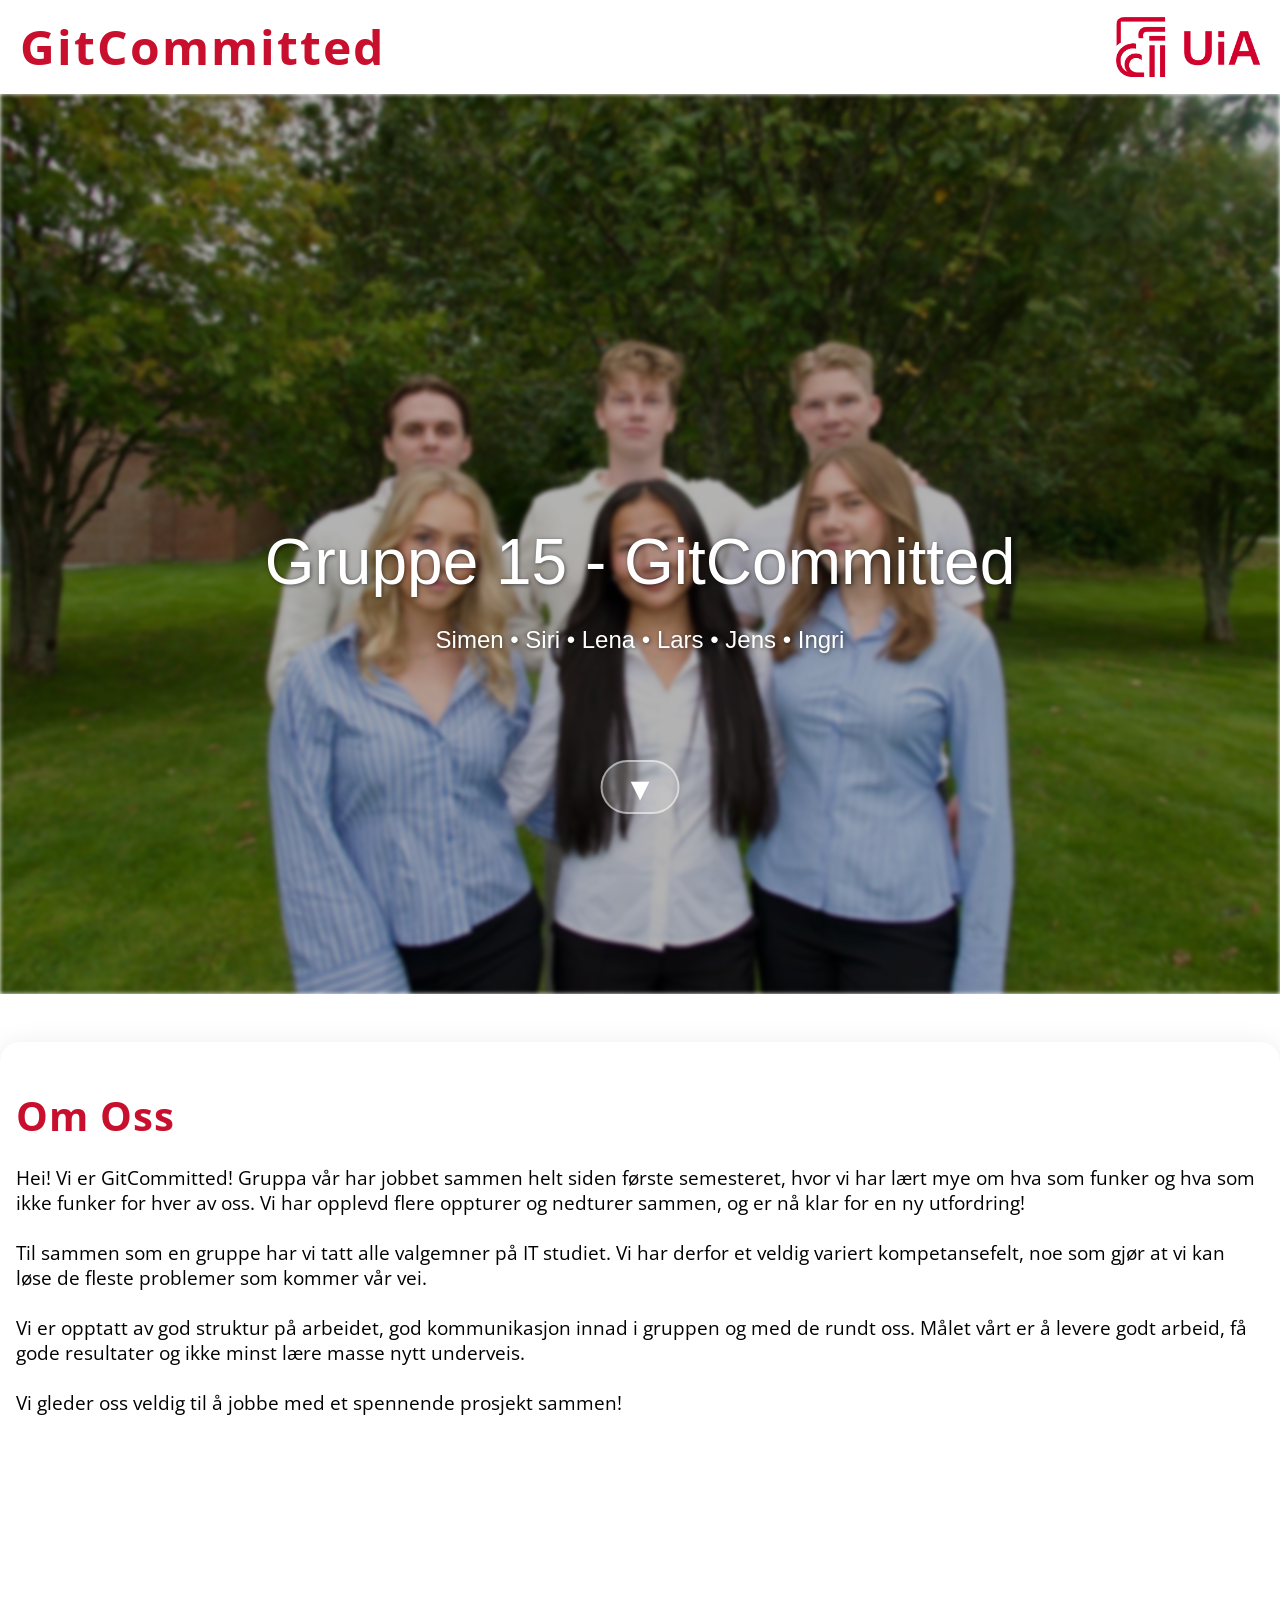
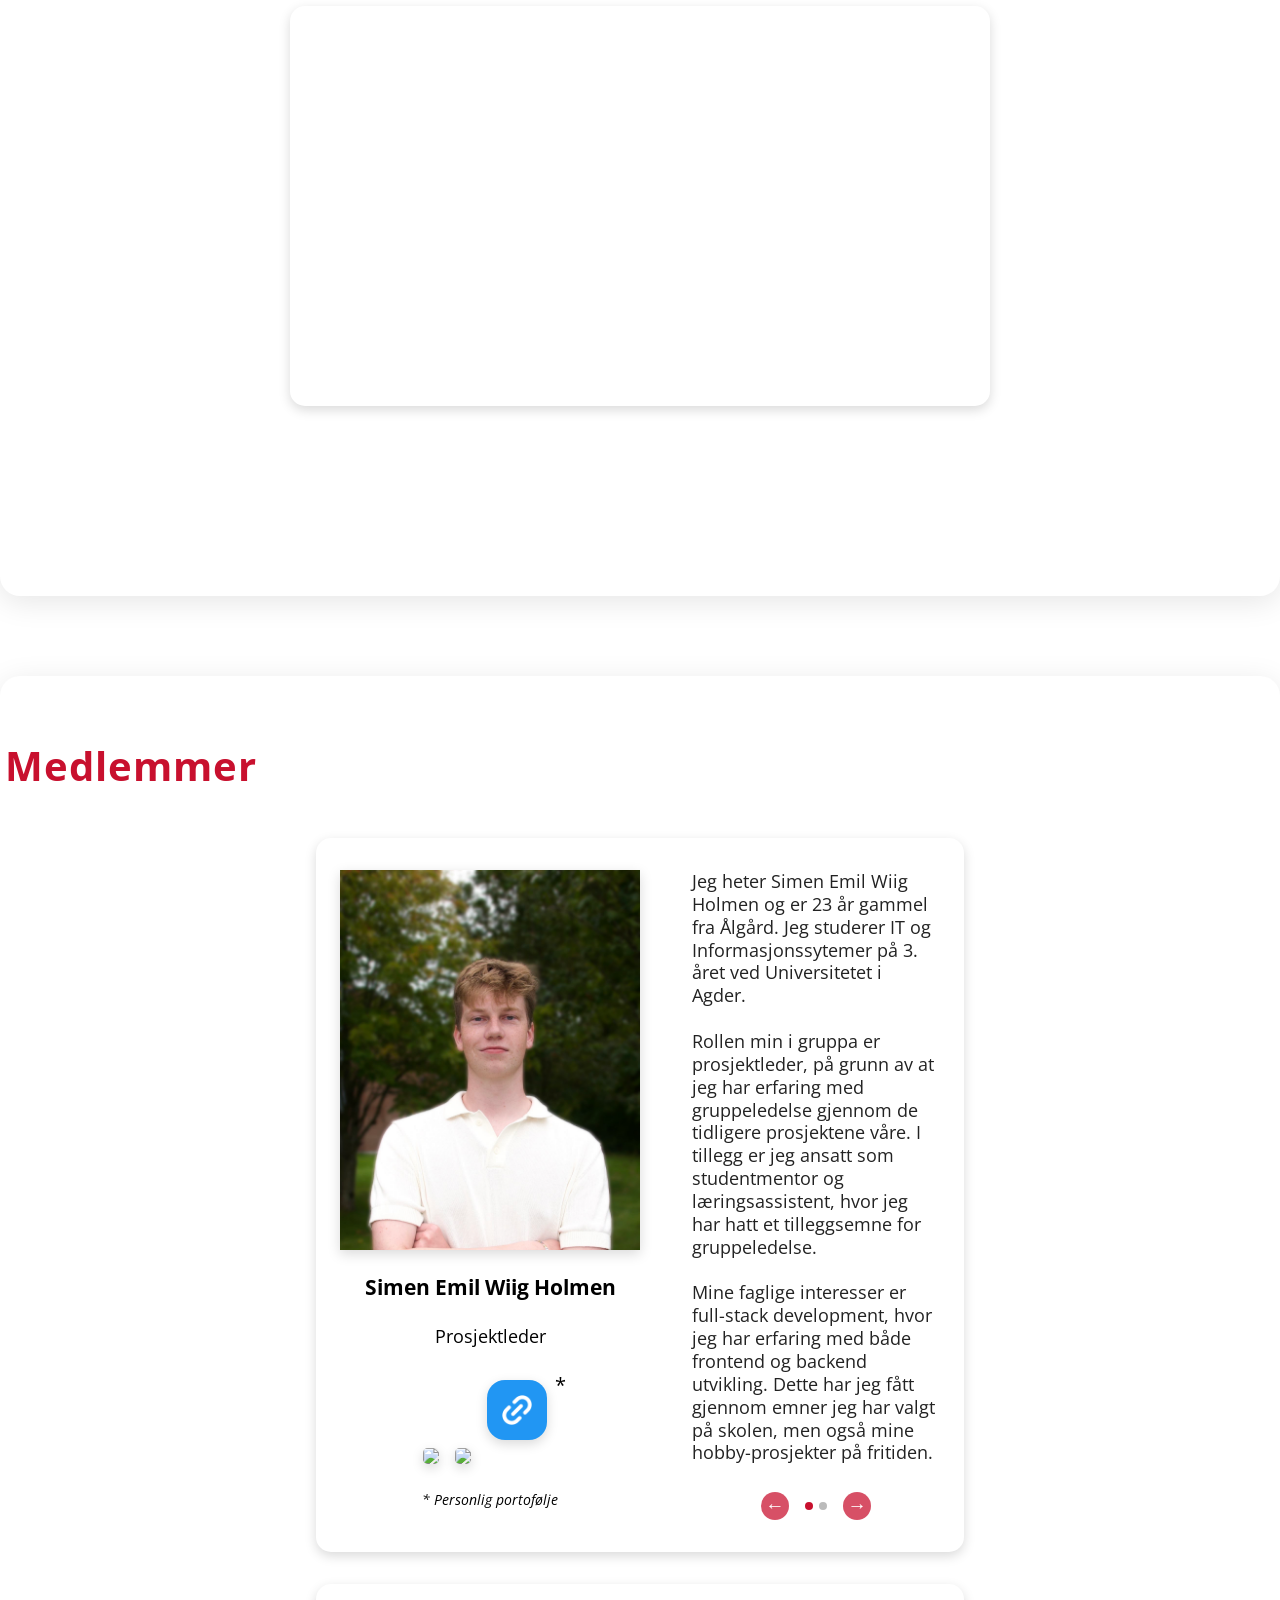
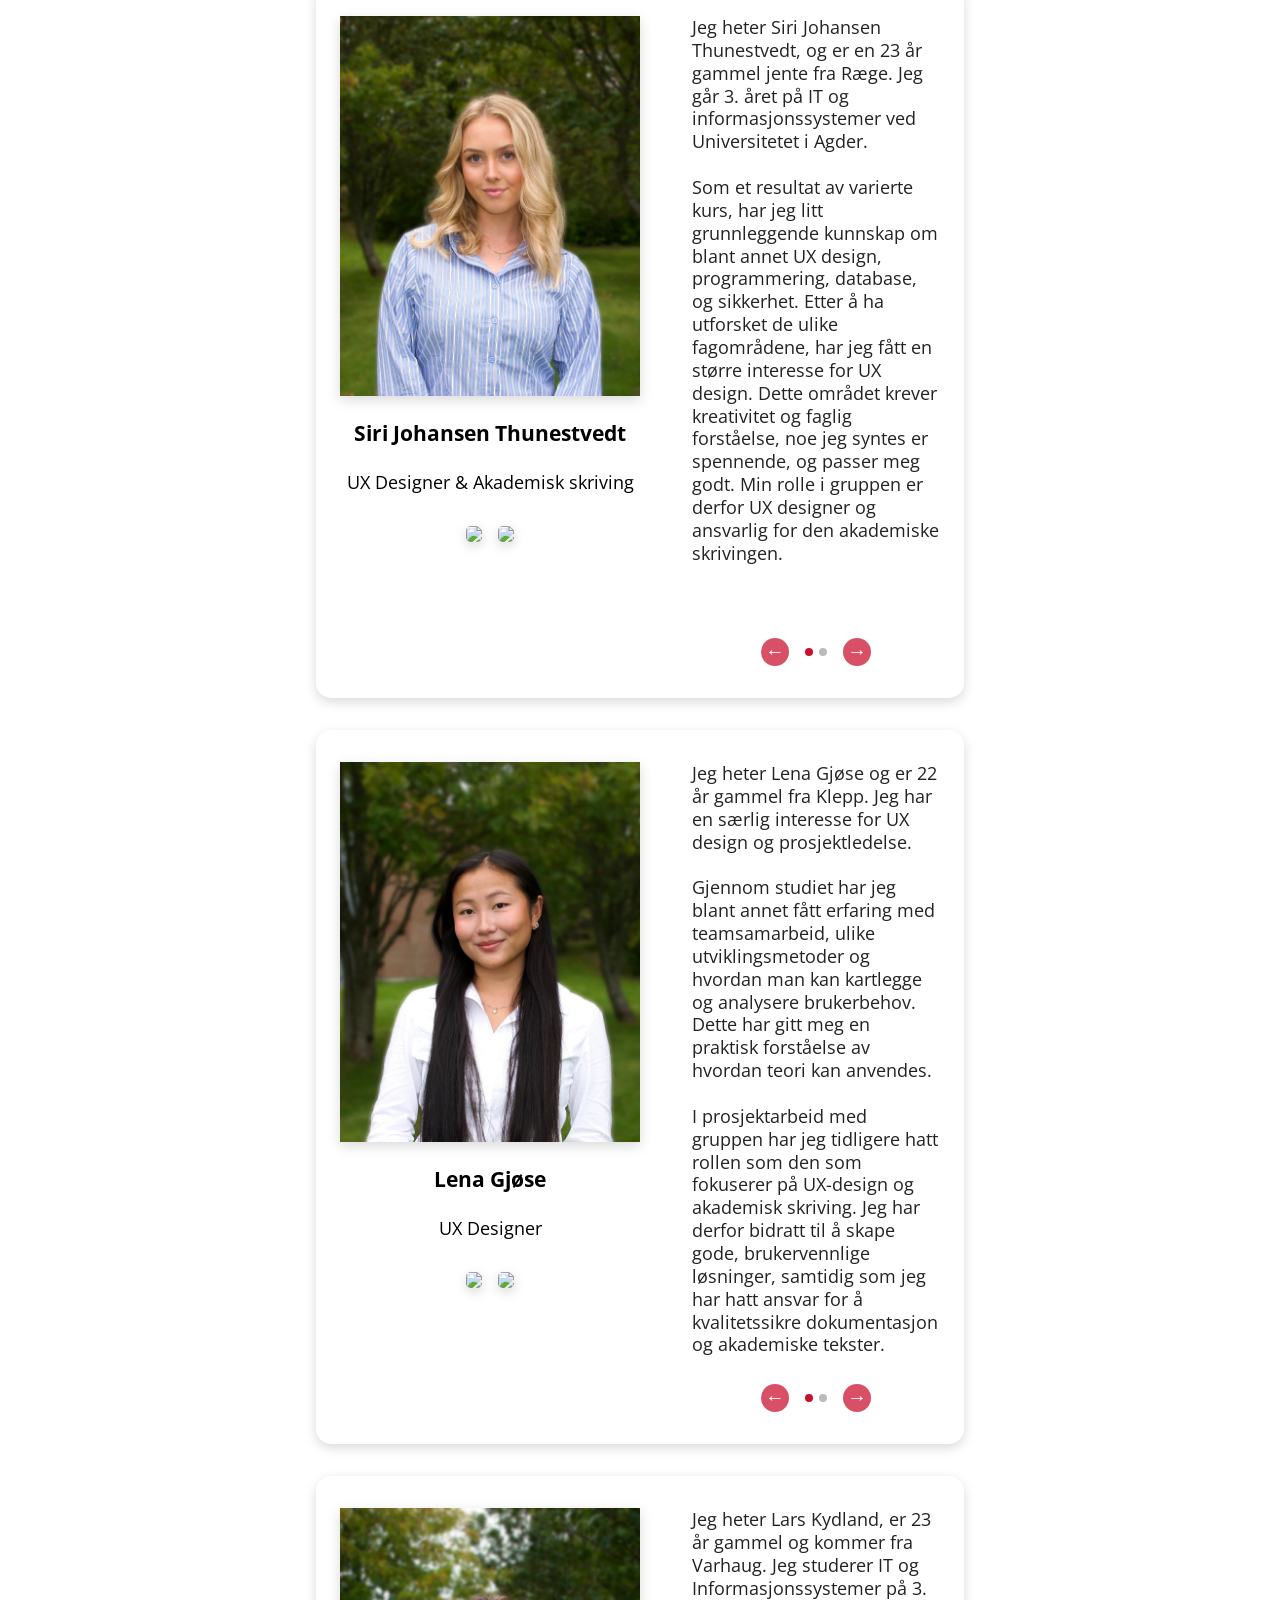
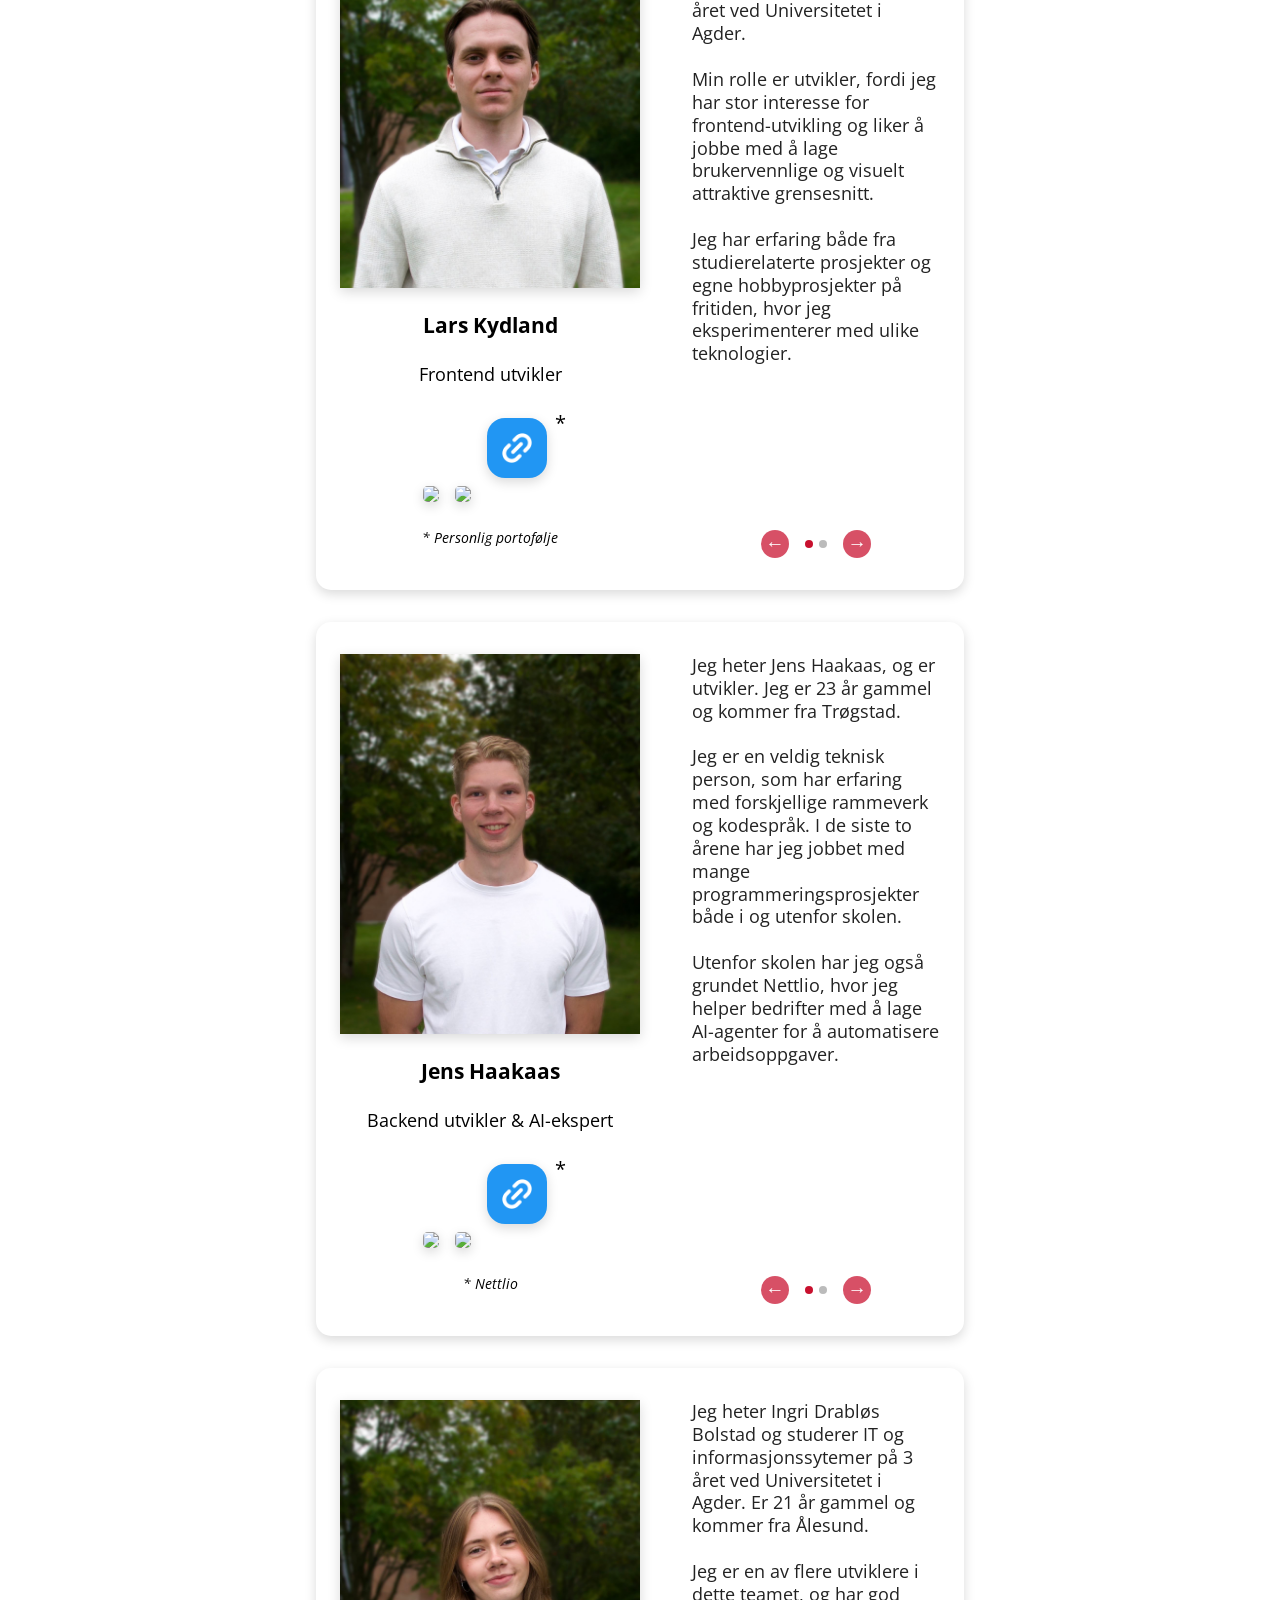
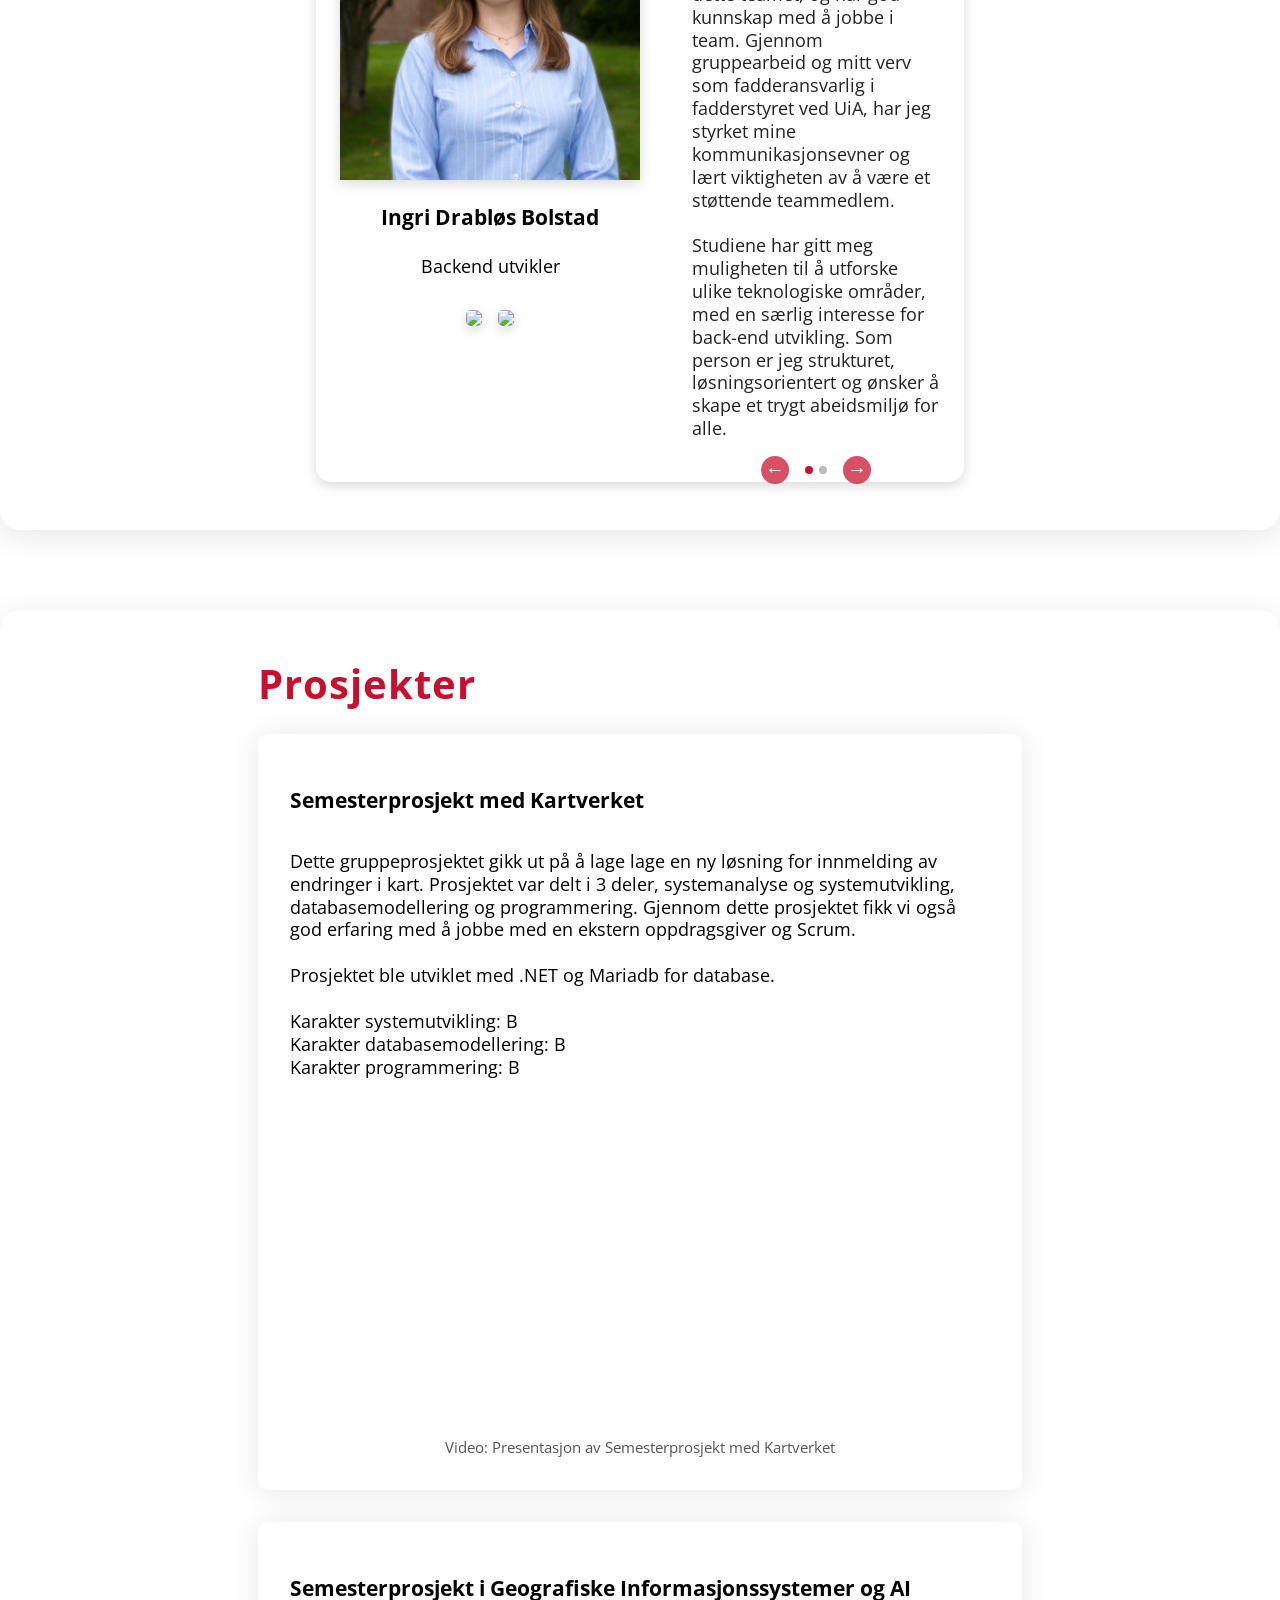
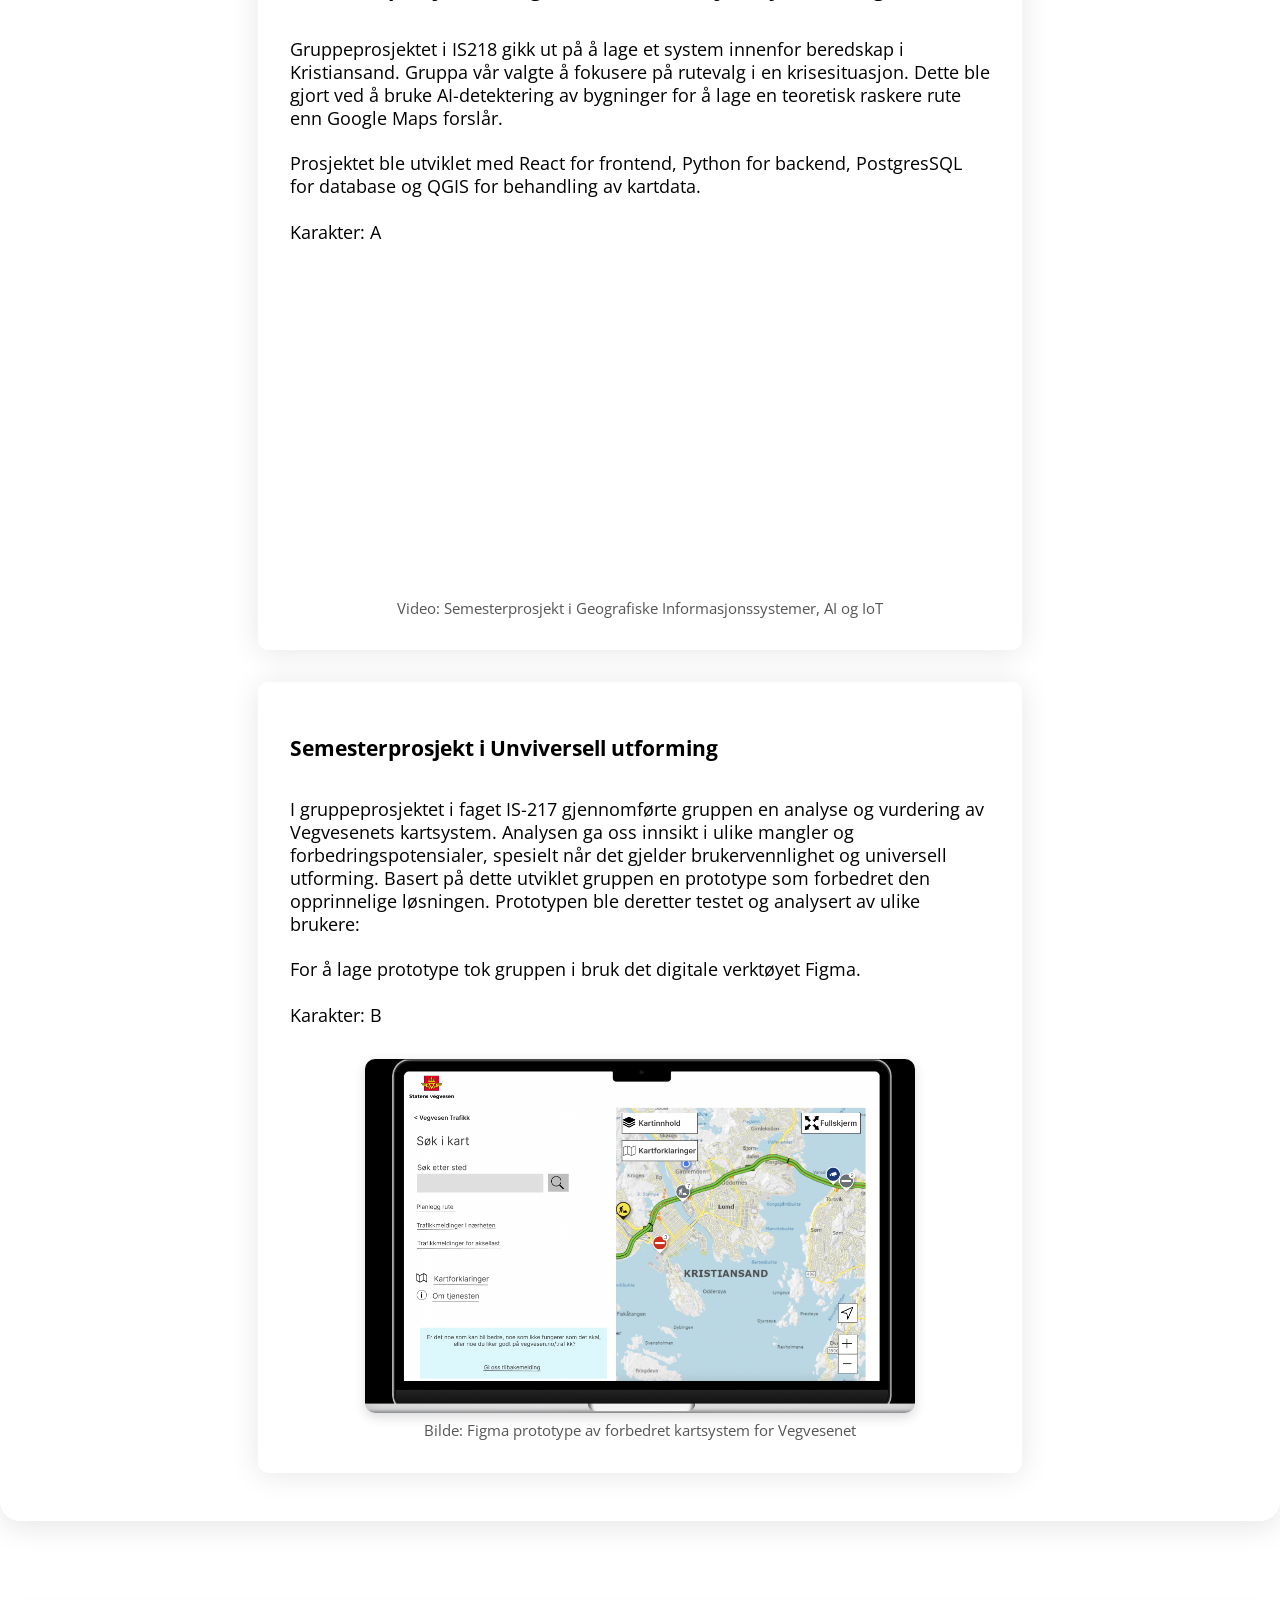
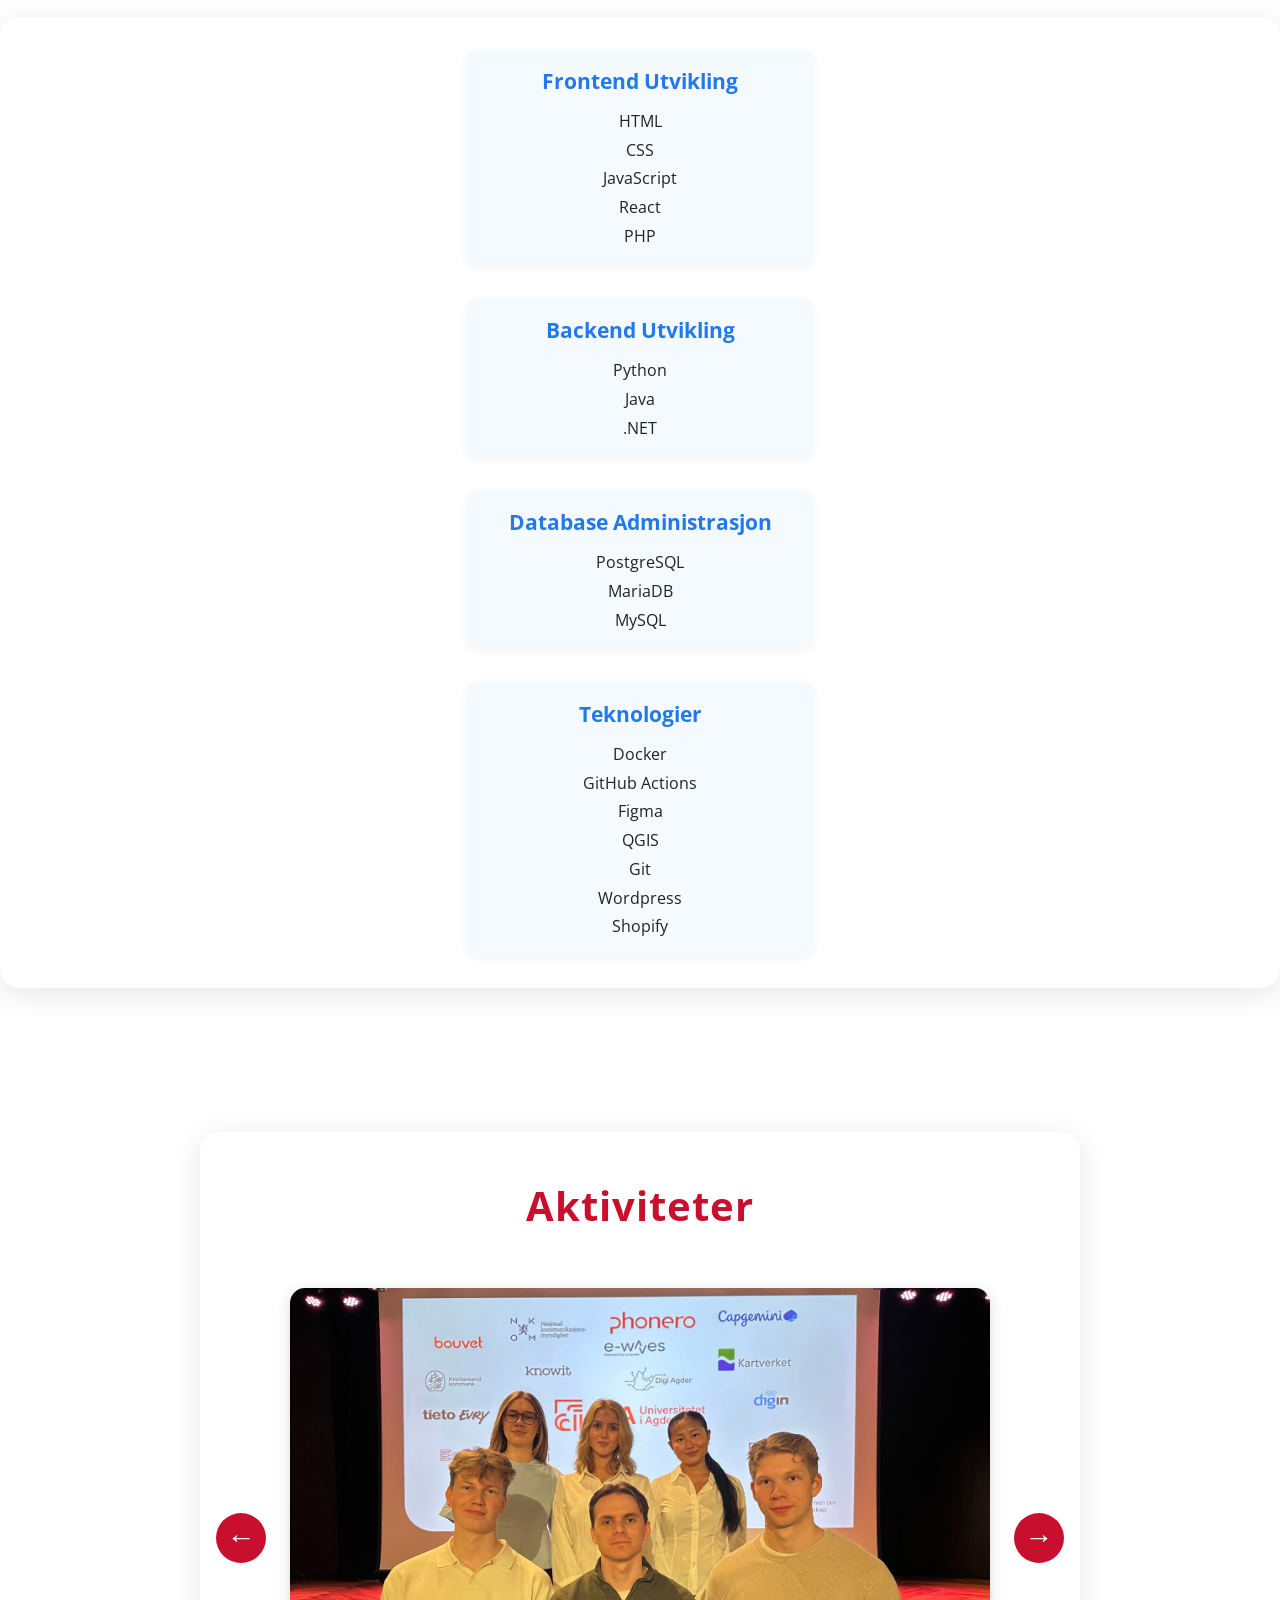
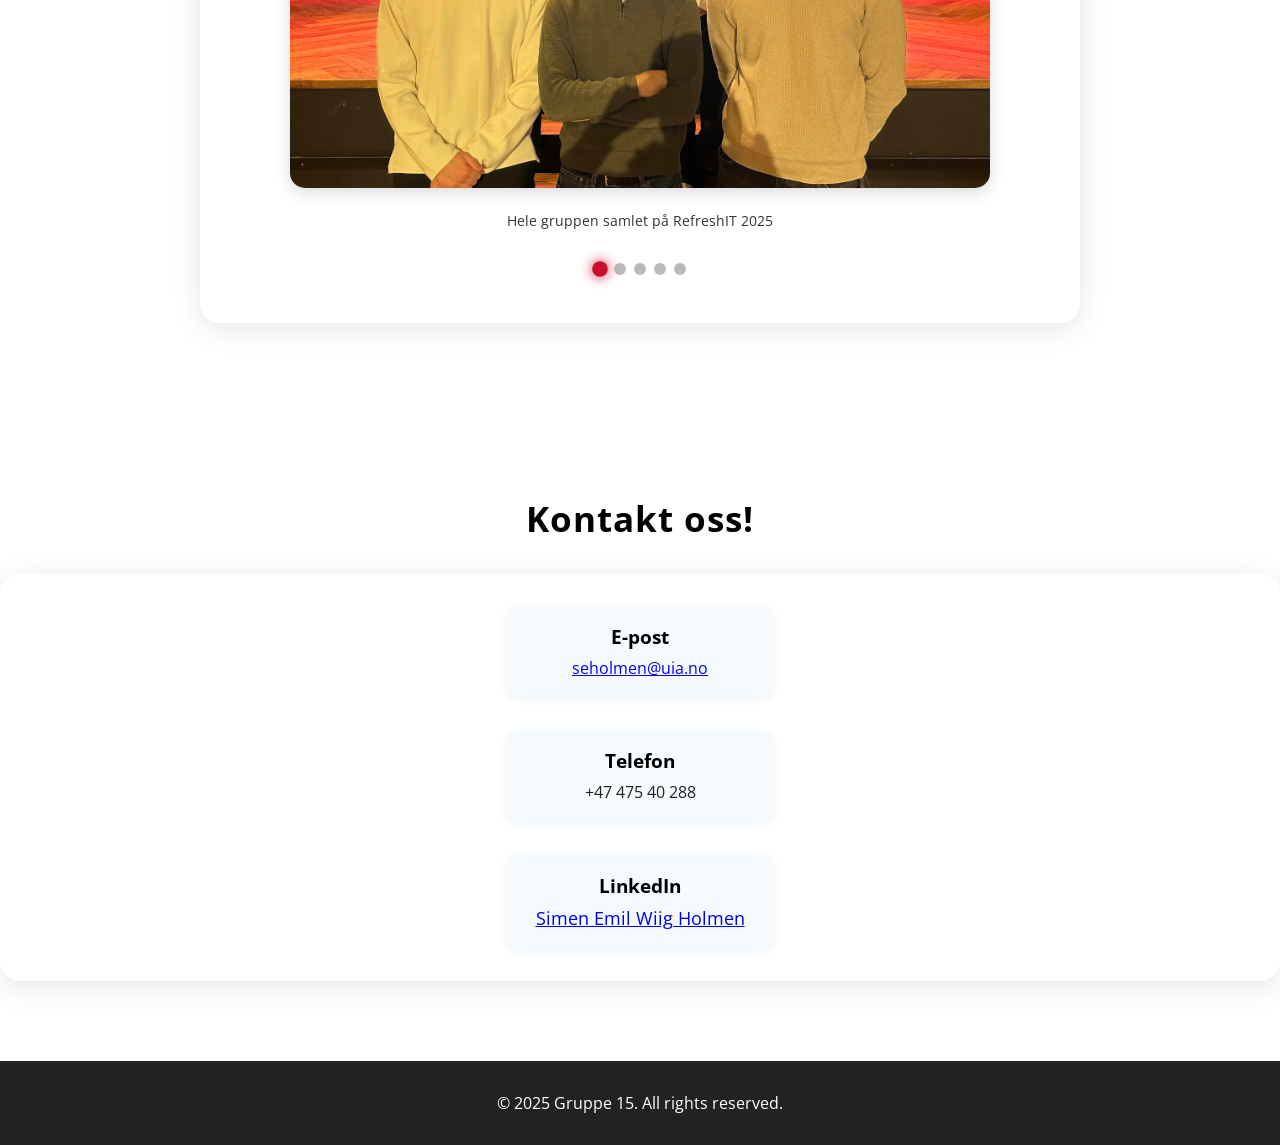
==== commit 73d966a3: "Gjennomfæring knapp" ====
--- a/index.html
+++ b/index.html
@@ -19,6 +19,7 @@
                 <li><a href="#prosjekter">Prosjekter</a></li>
                 <li><a href="#aktiviteter">Aktiviteter</a></li>
                 <li><a href="#kontaktoss">Kontakt Oss</a></li>
+                <li><a href="gjennomforing.html" class="Gbtn">Gjennomføring</a></li>
             </ul>
         </nav>
         <div class="header-image">
--- a/style.css
+++ b/style.css
@@ -28,8 +28,17 @@
     margin: 0 0 0 20px;
     letter-spacing: 2px;
     flex: 1;
-
-}
+}
+#group a {
+    text-decoration: none;
+    color: #C8102E;
+}
+
+#group a:visited {
+    text-decoration: none;
+    color: #C8102E;
+}
+
 
 header nav {
     flex: 1;
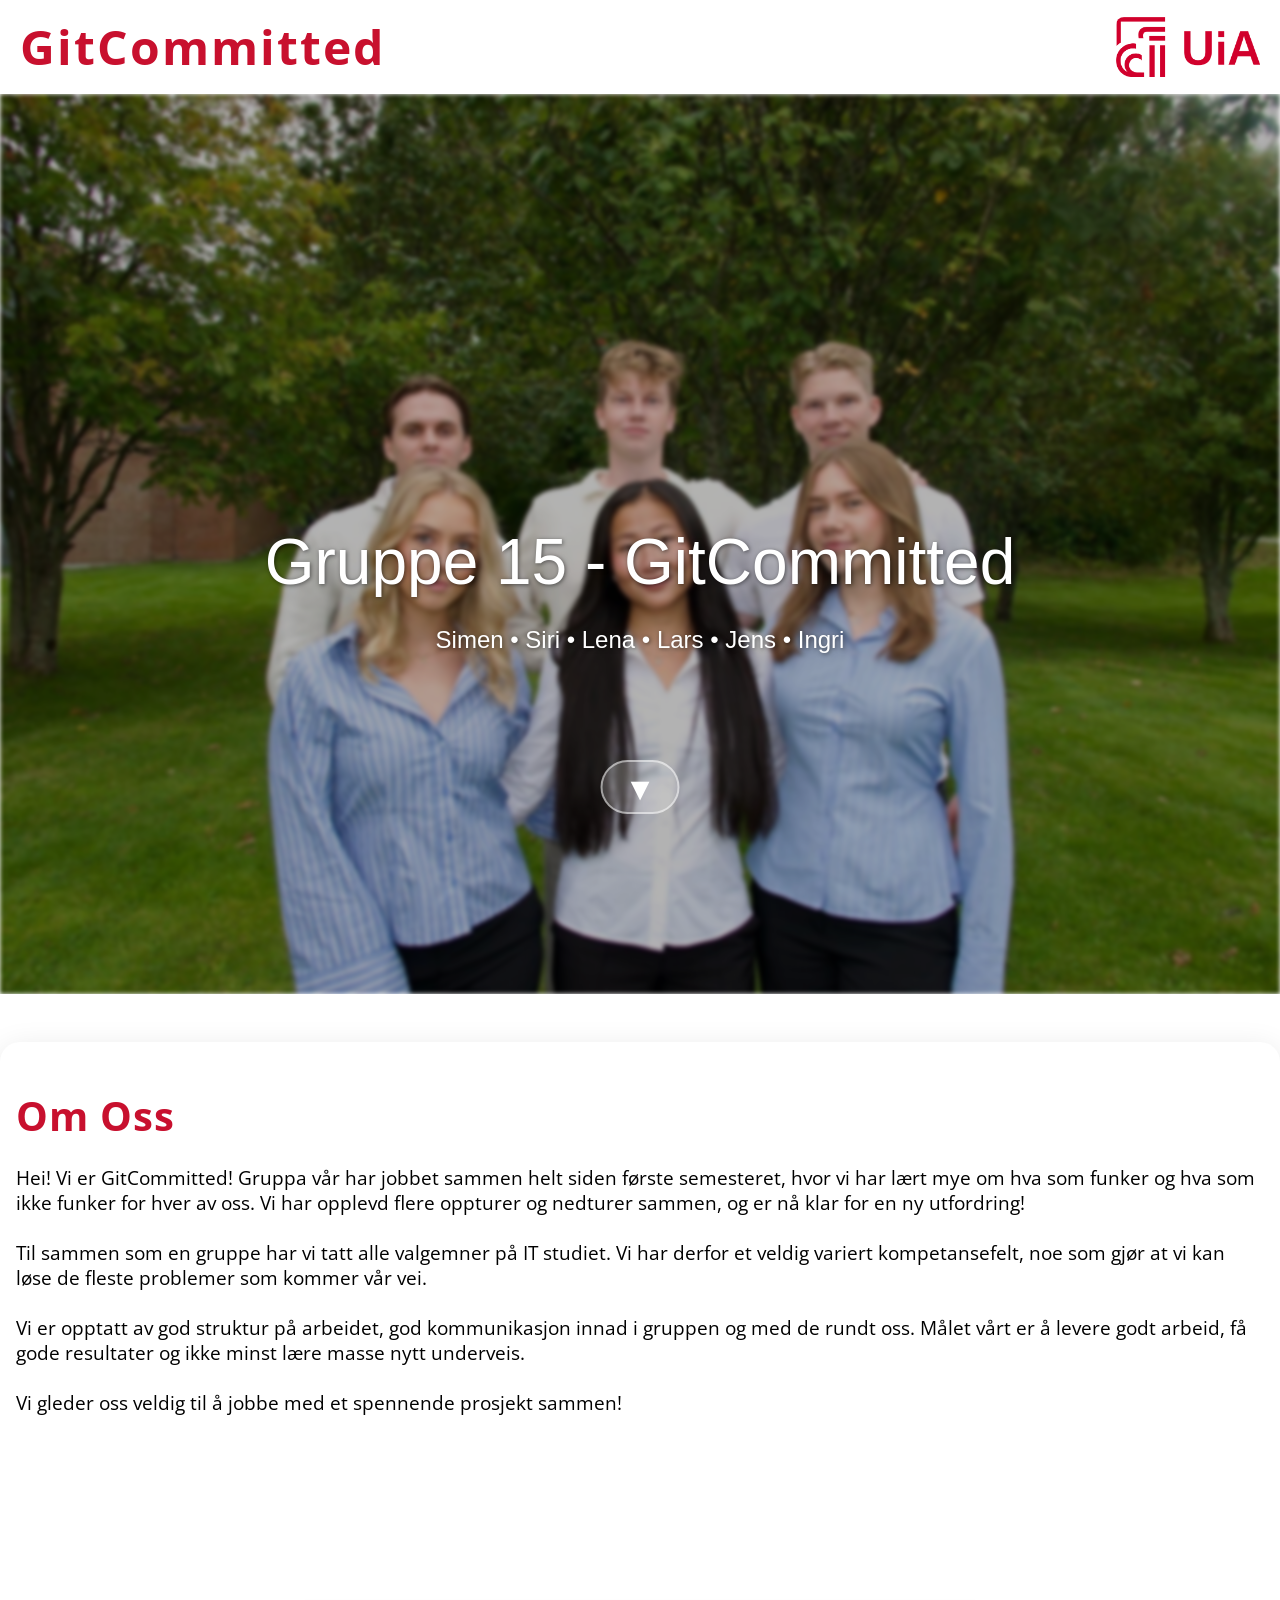
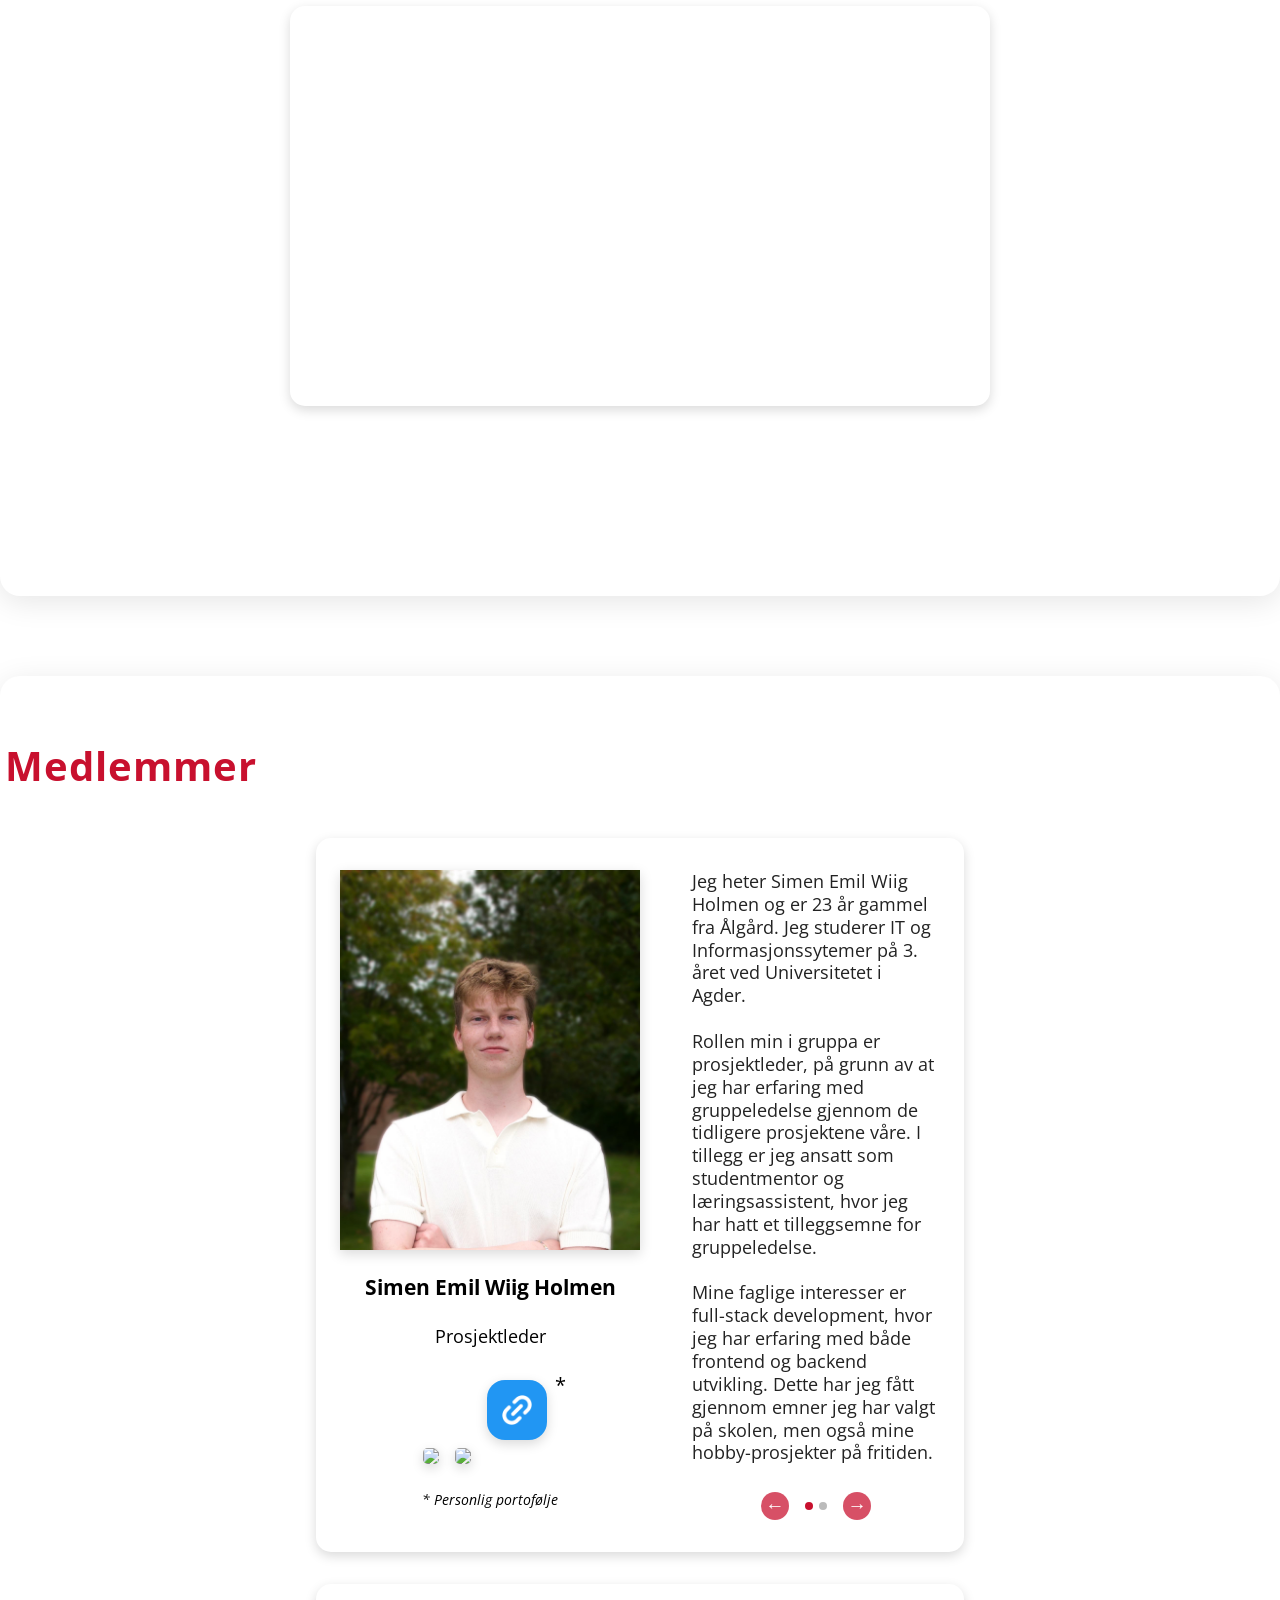
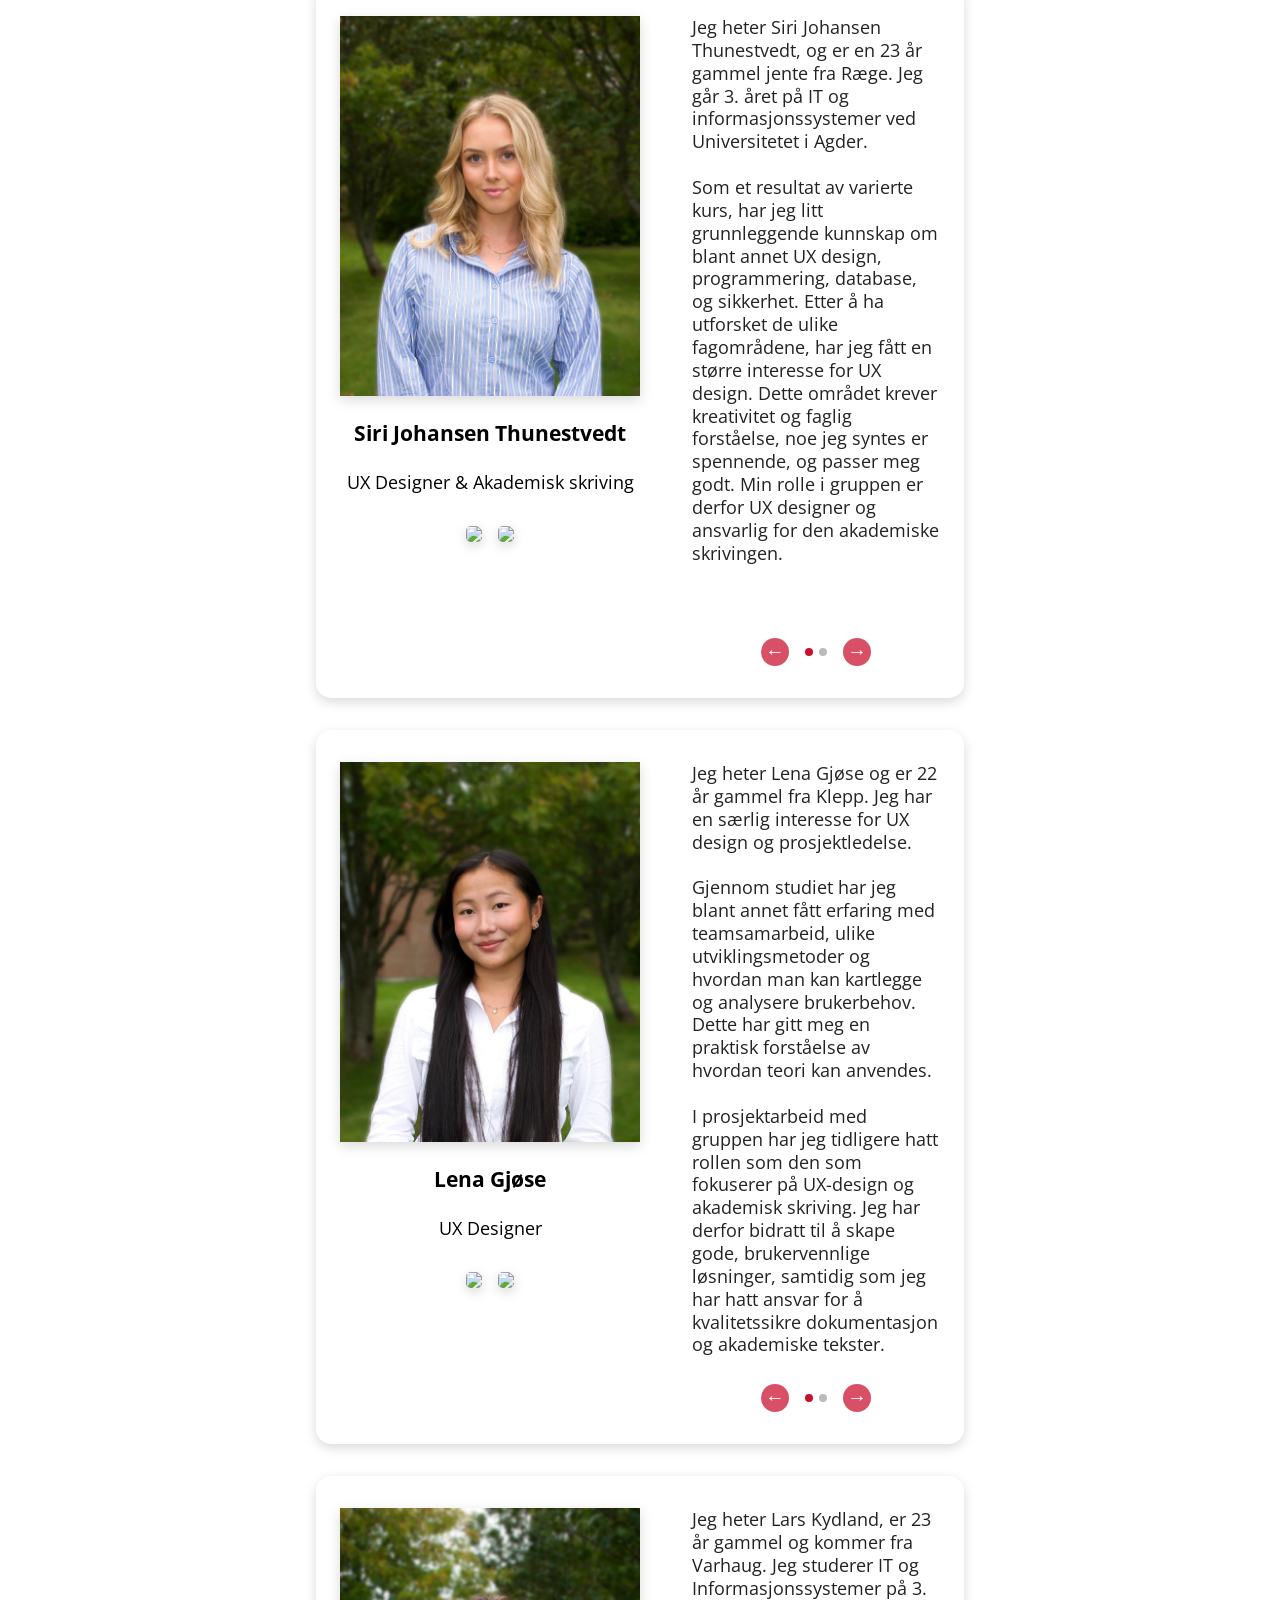
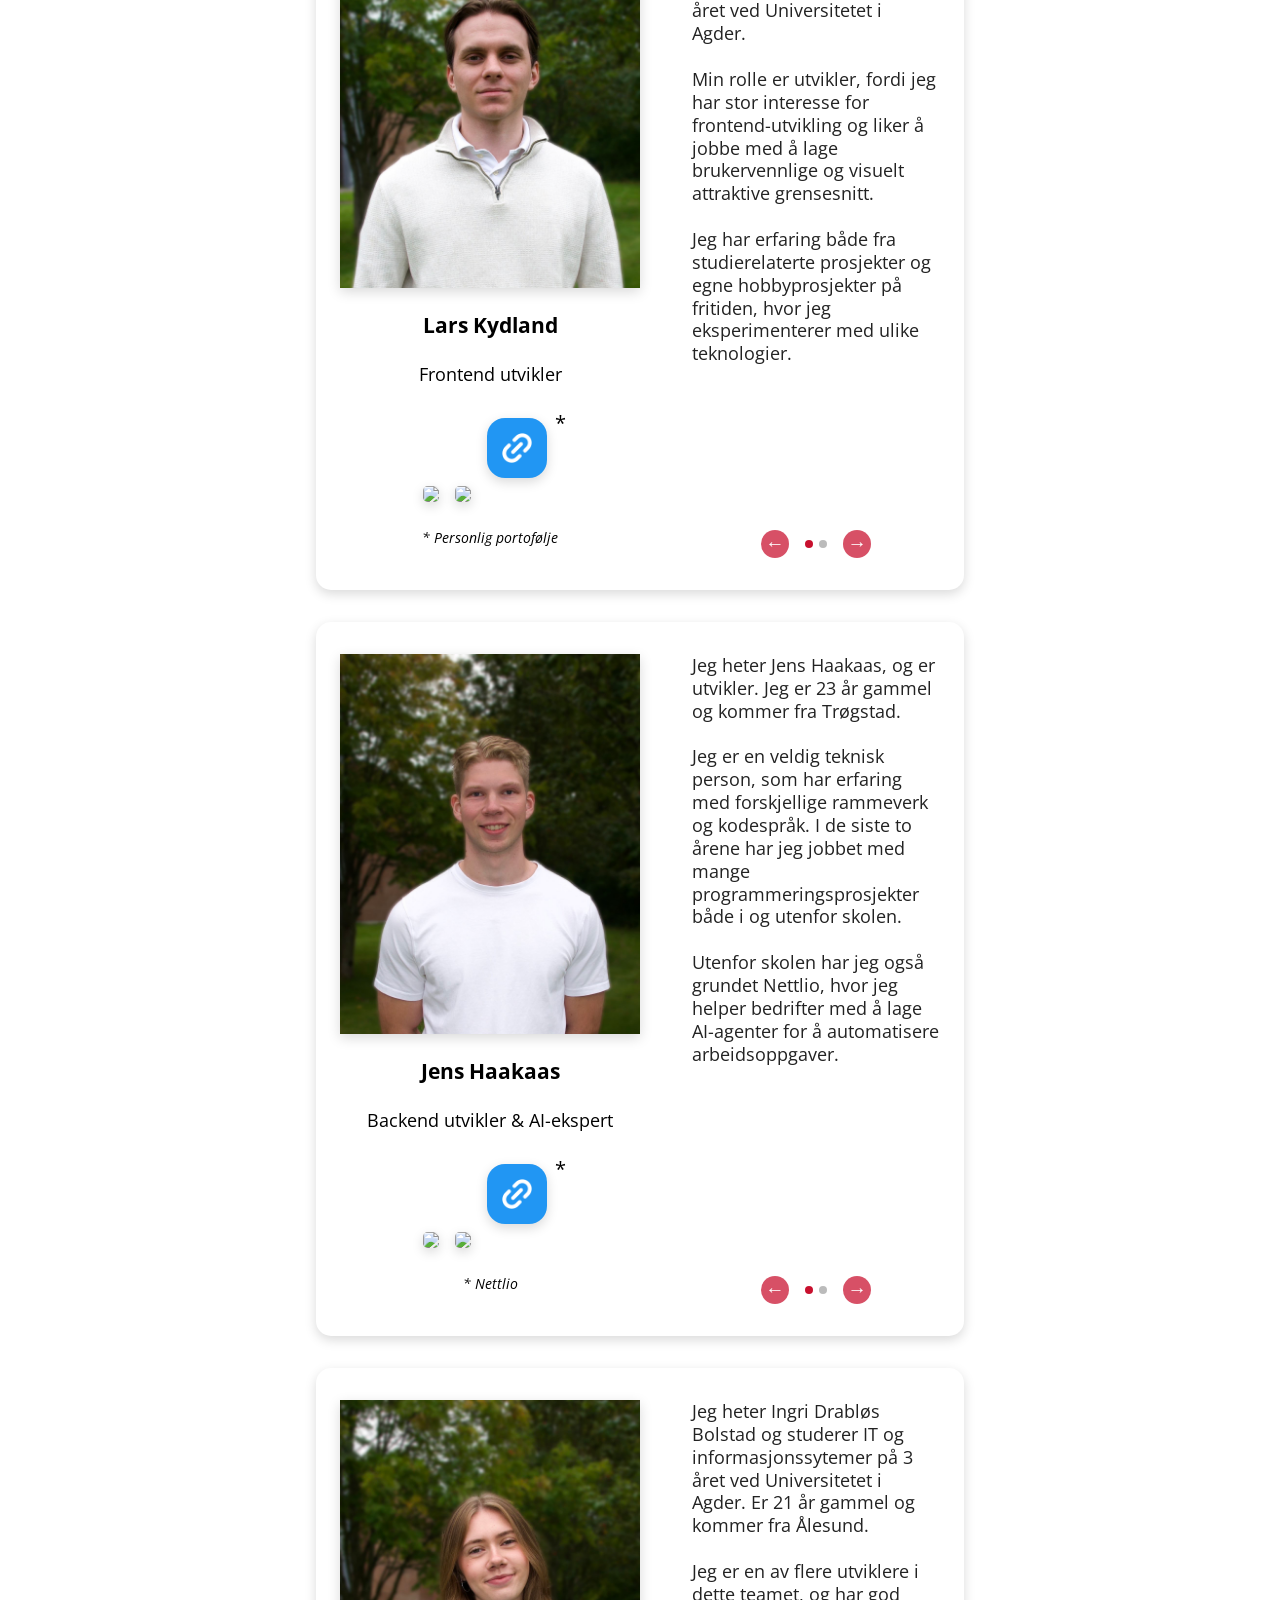
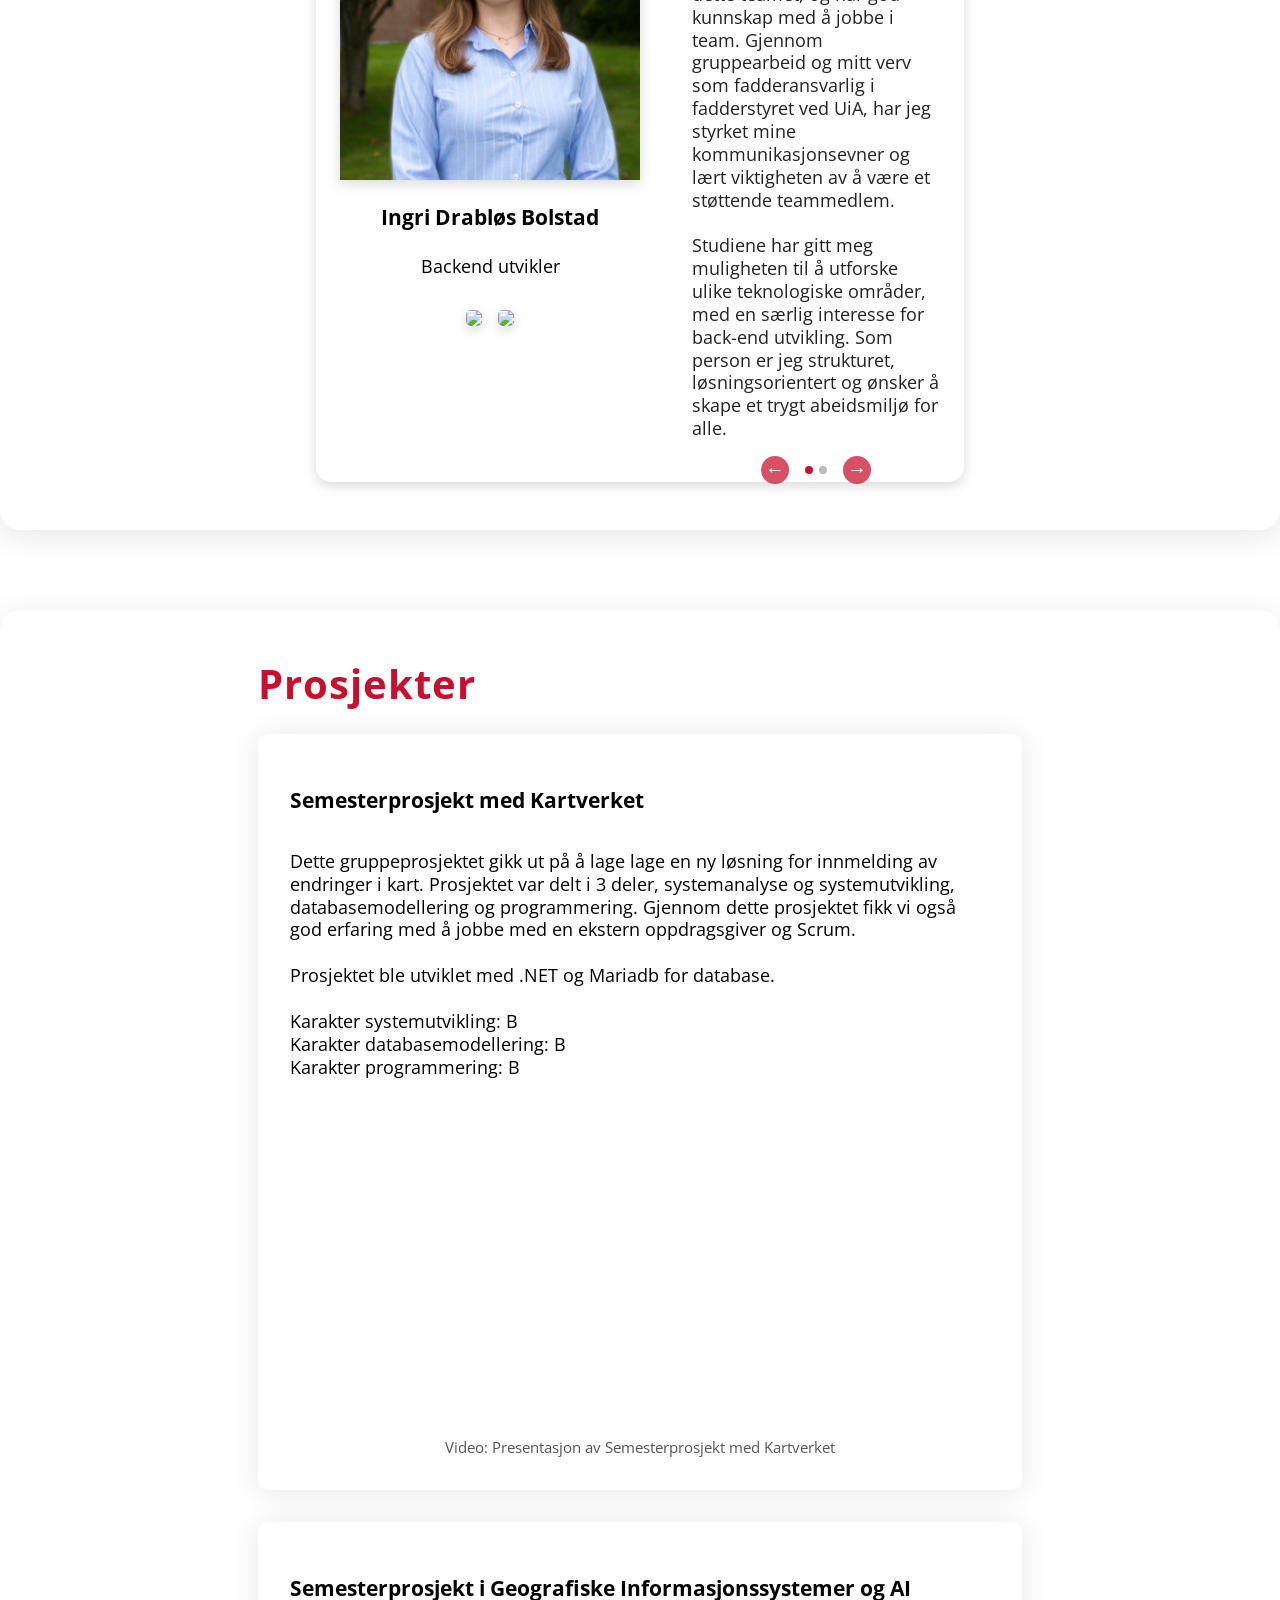
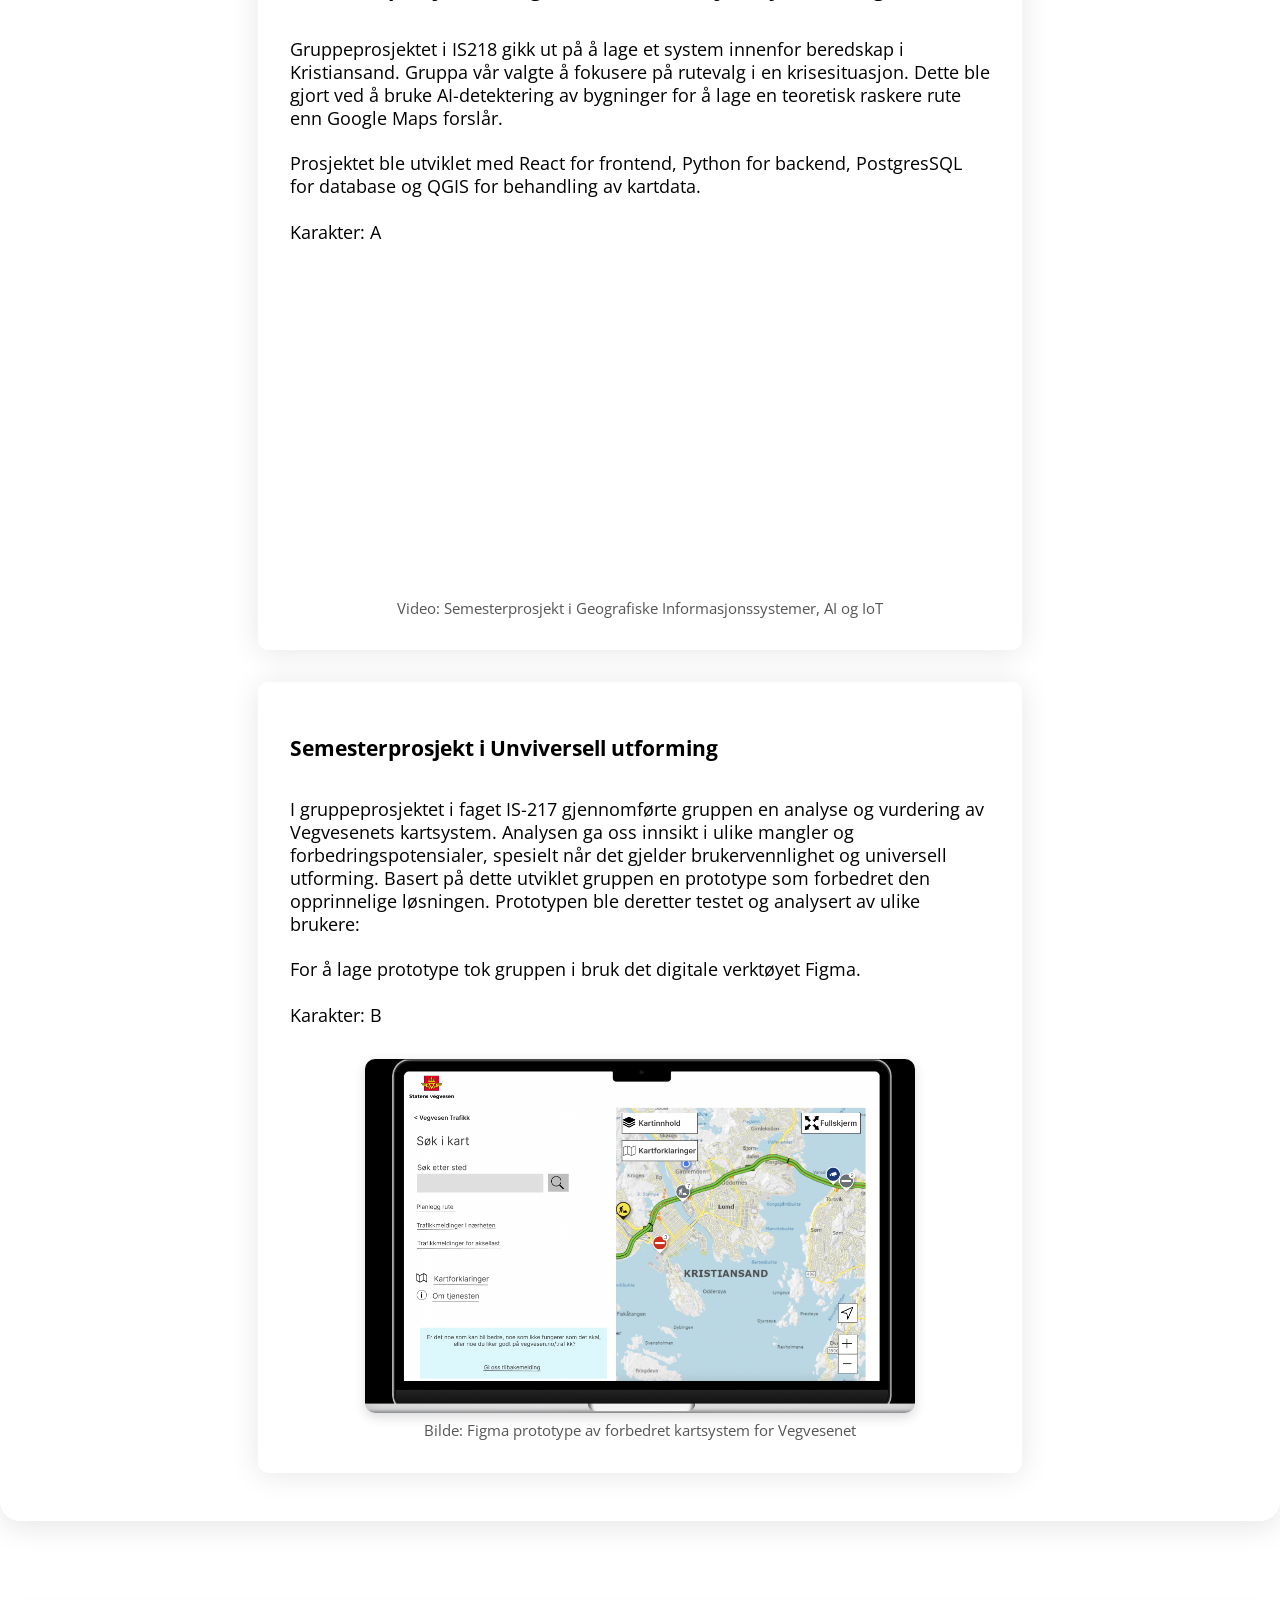
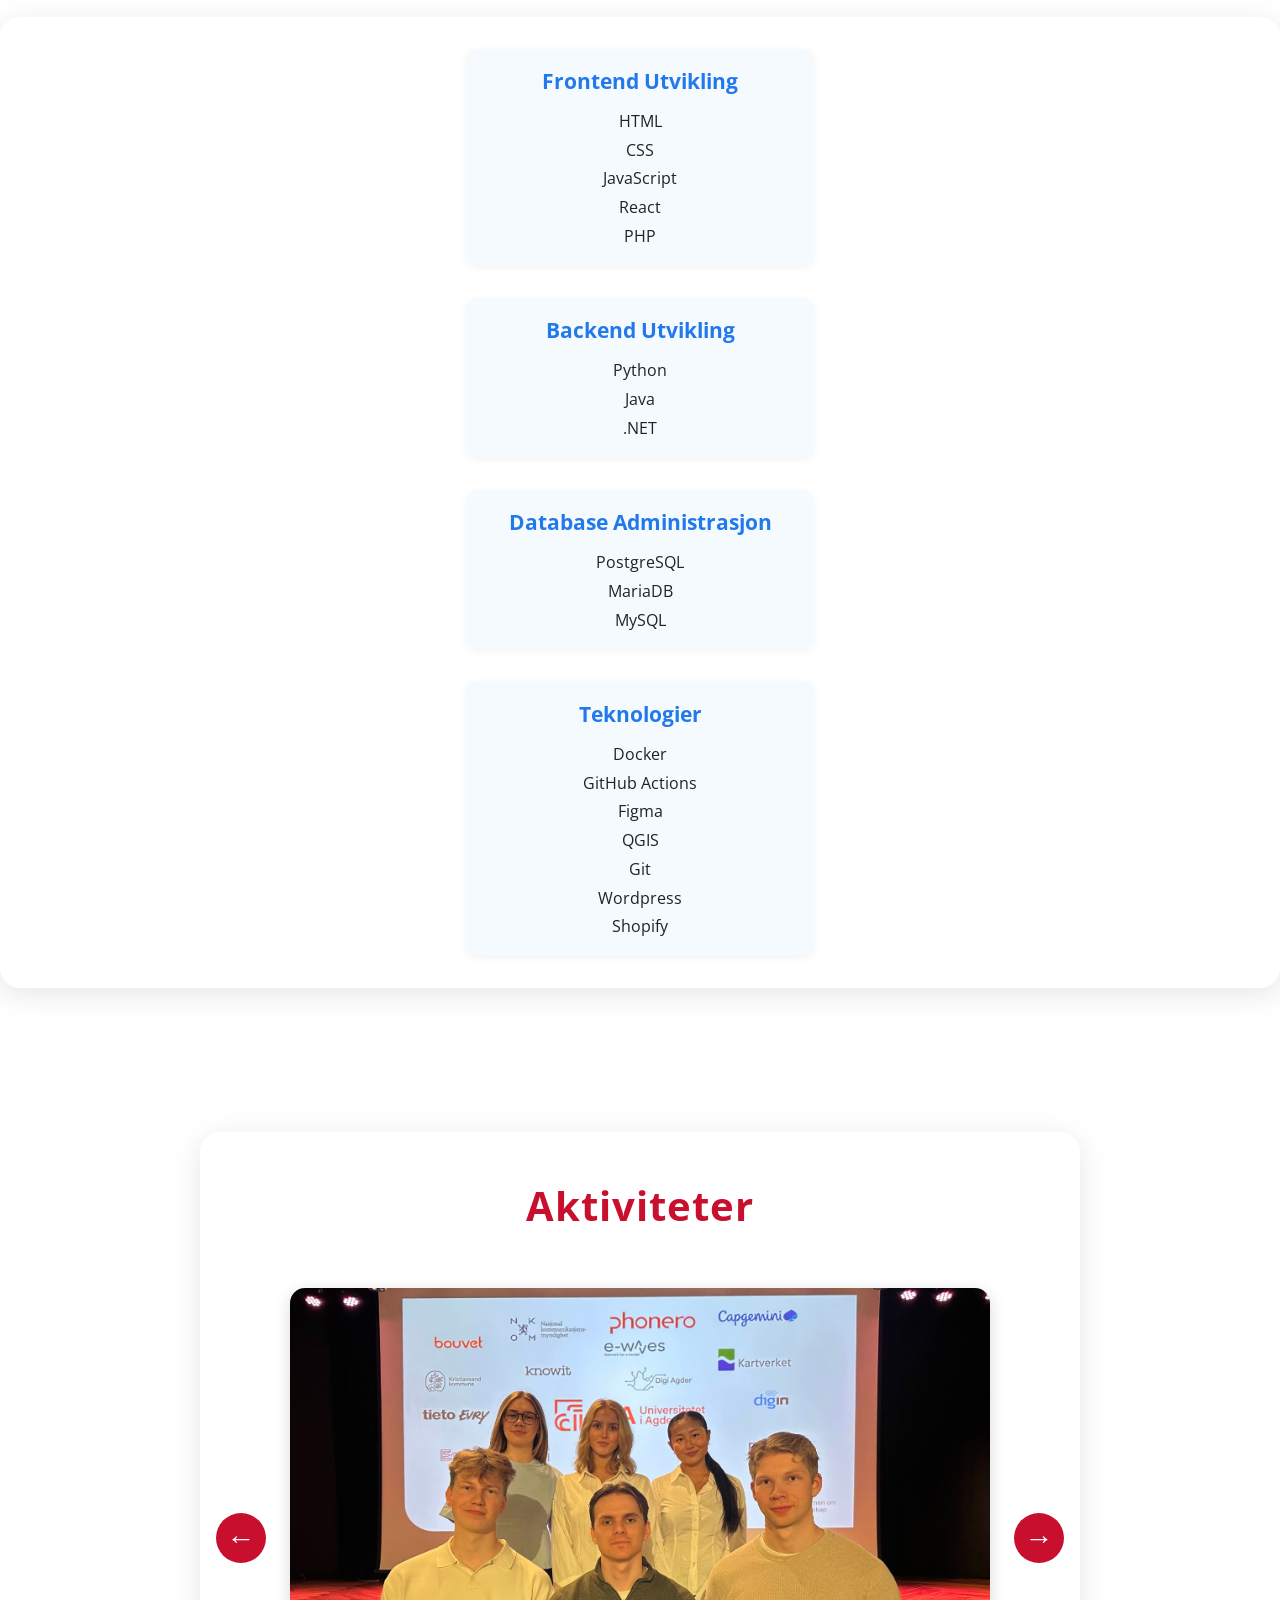
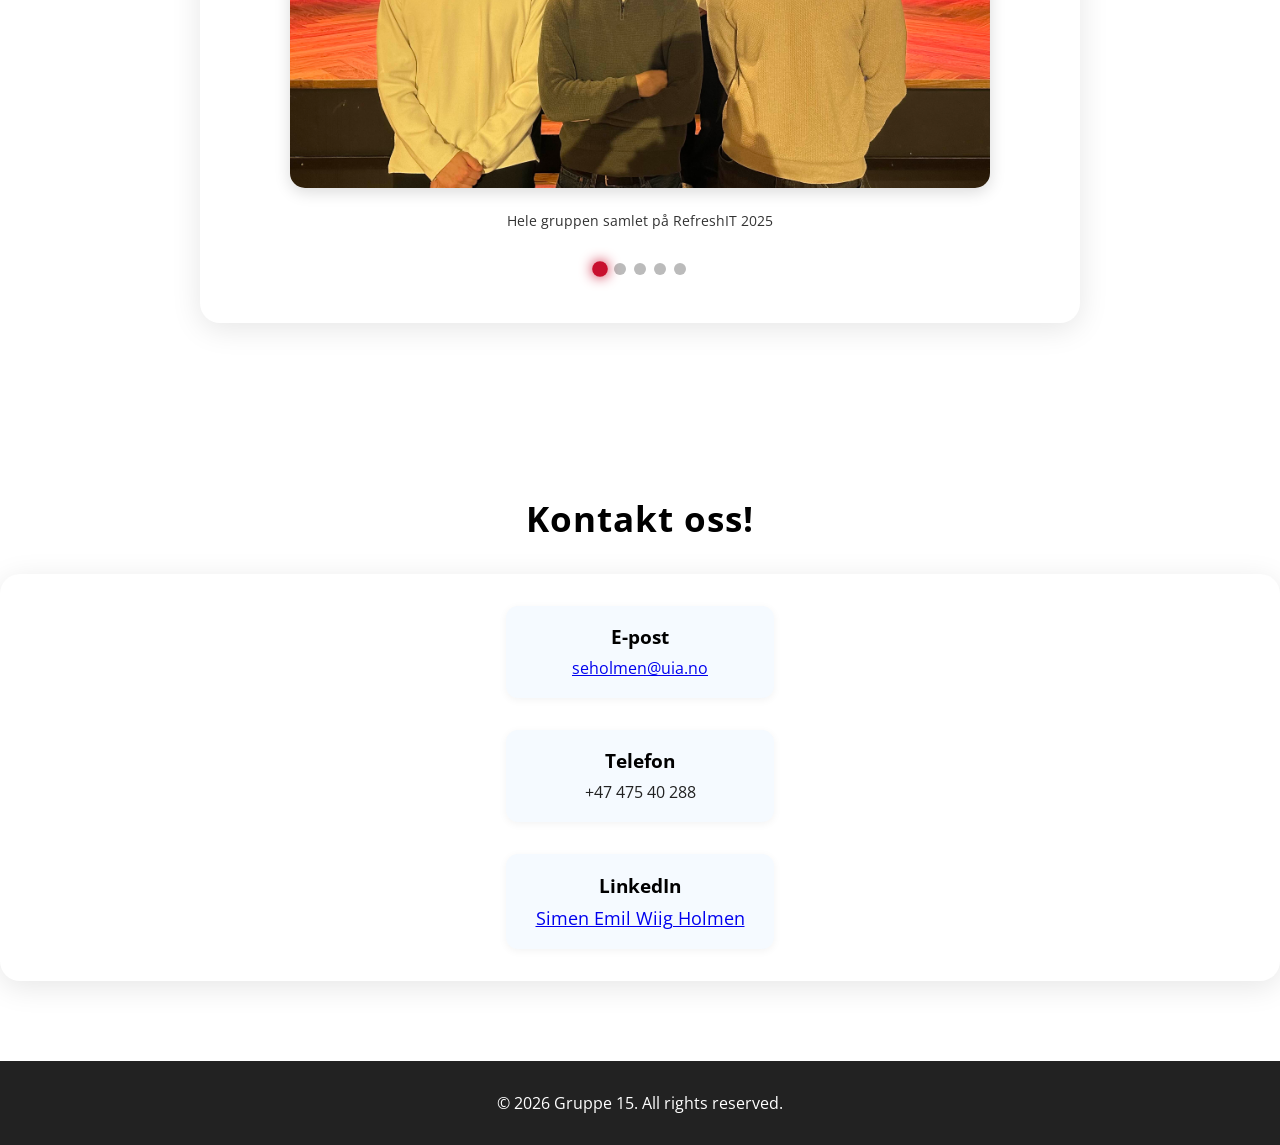
==== commit aa963c46: "status1 oppdatering" ====
--- a/index.html
+++ b/index.html
@@ -430,7 +430,7 @@
     </section>
 
     <footer>
-        <p>&copy; 2025 Gruppe 15. All rights reserved.</p>
+        <p>&copy; 2026 Gruppe 15. All rights reserved.</p>
     </footer>
 </body>
 
